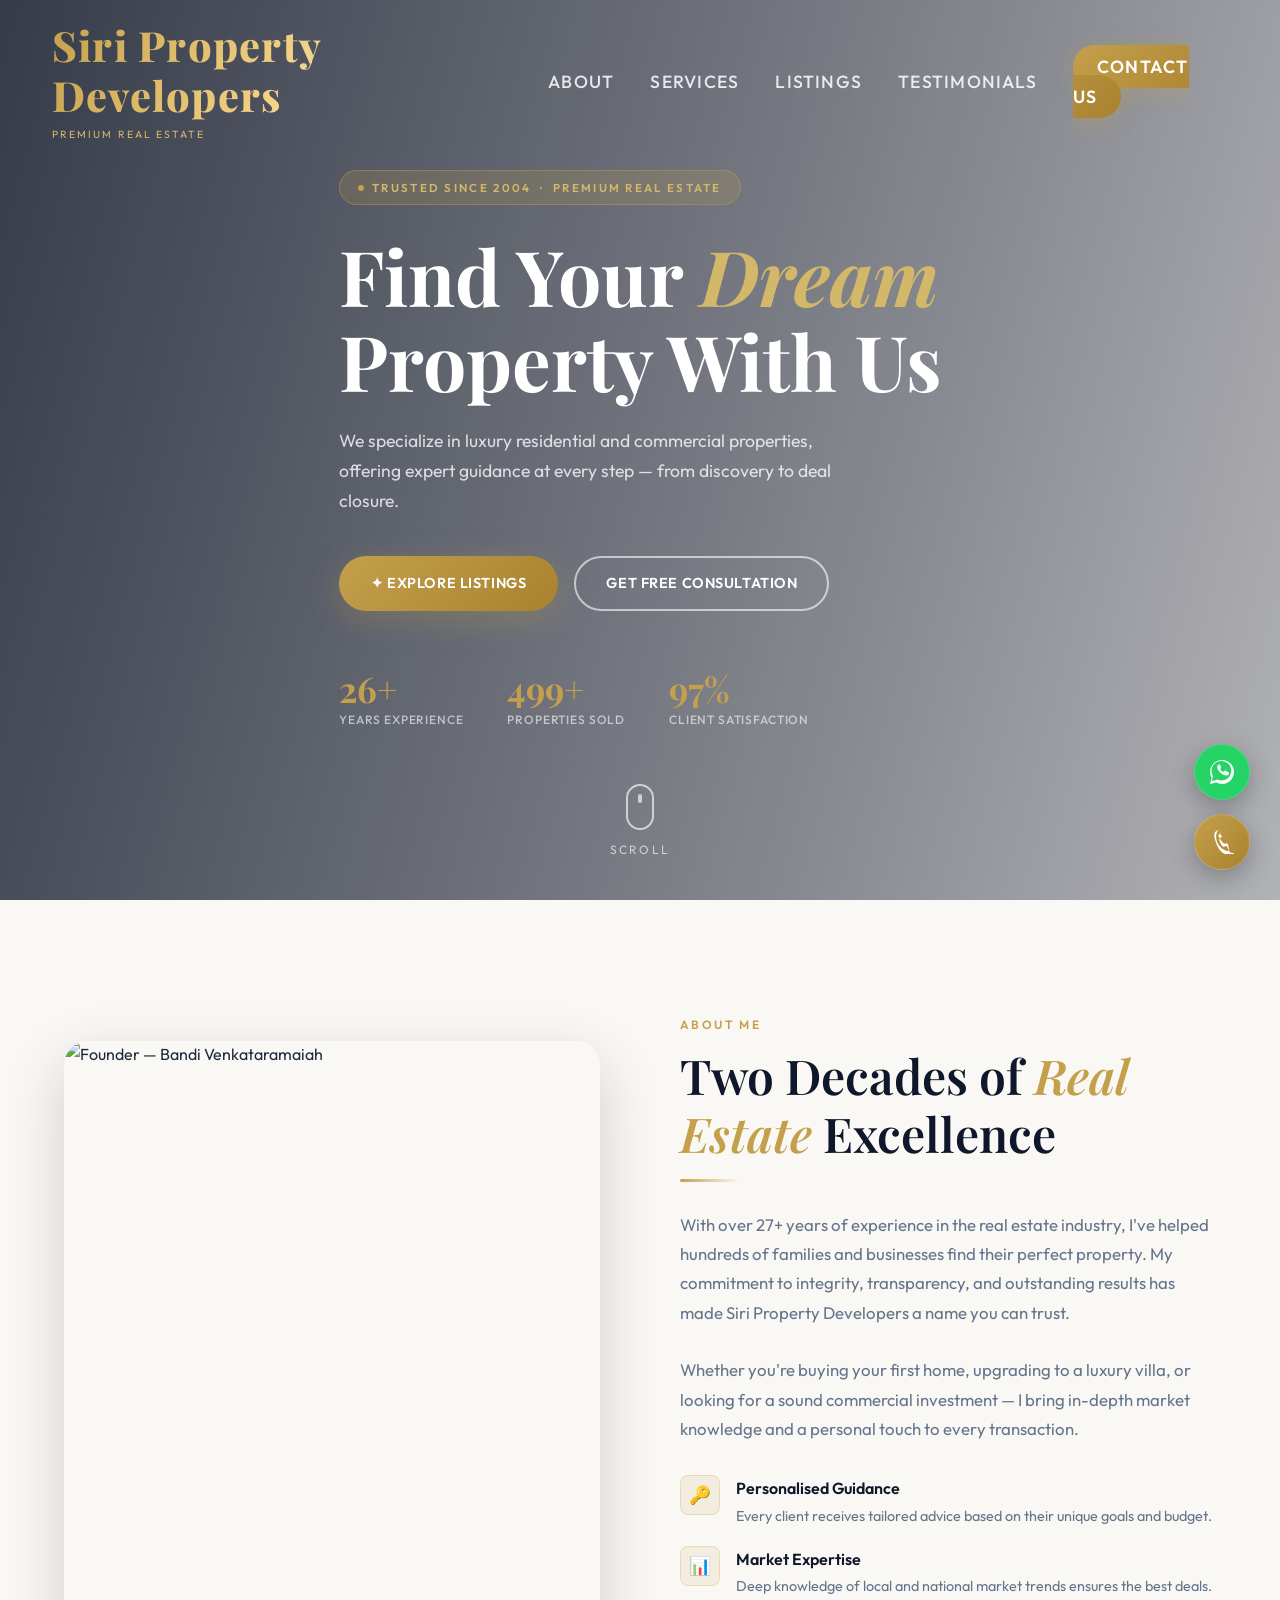
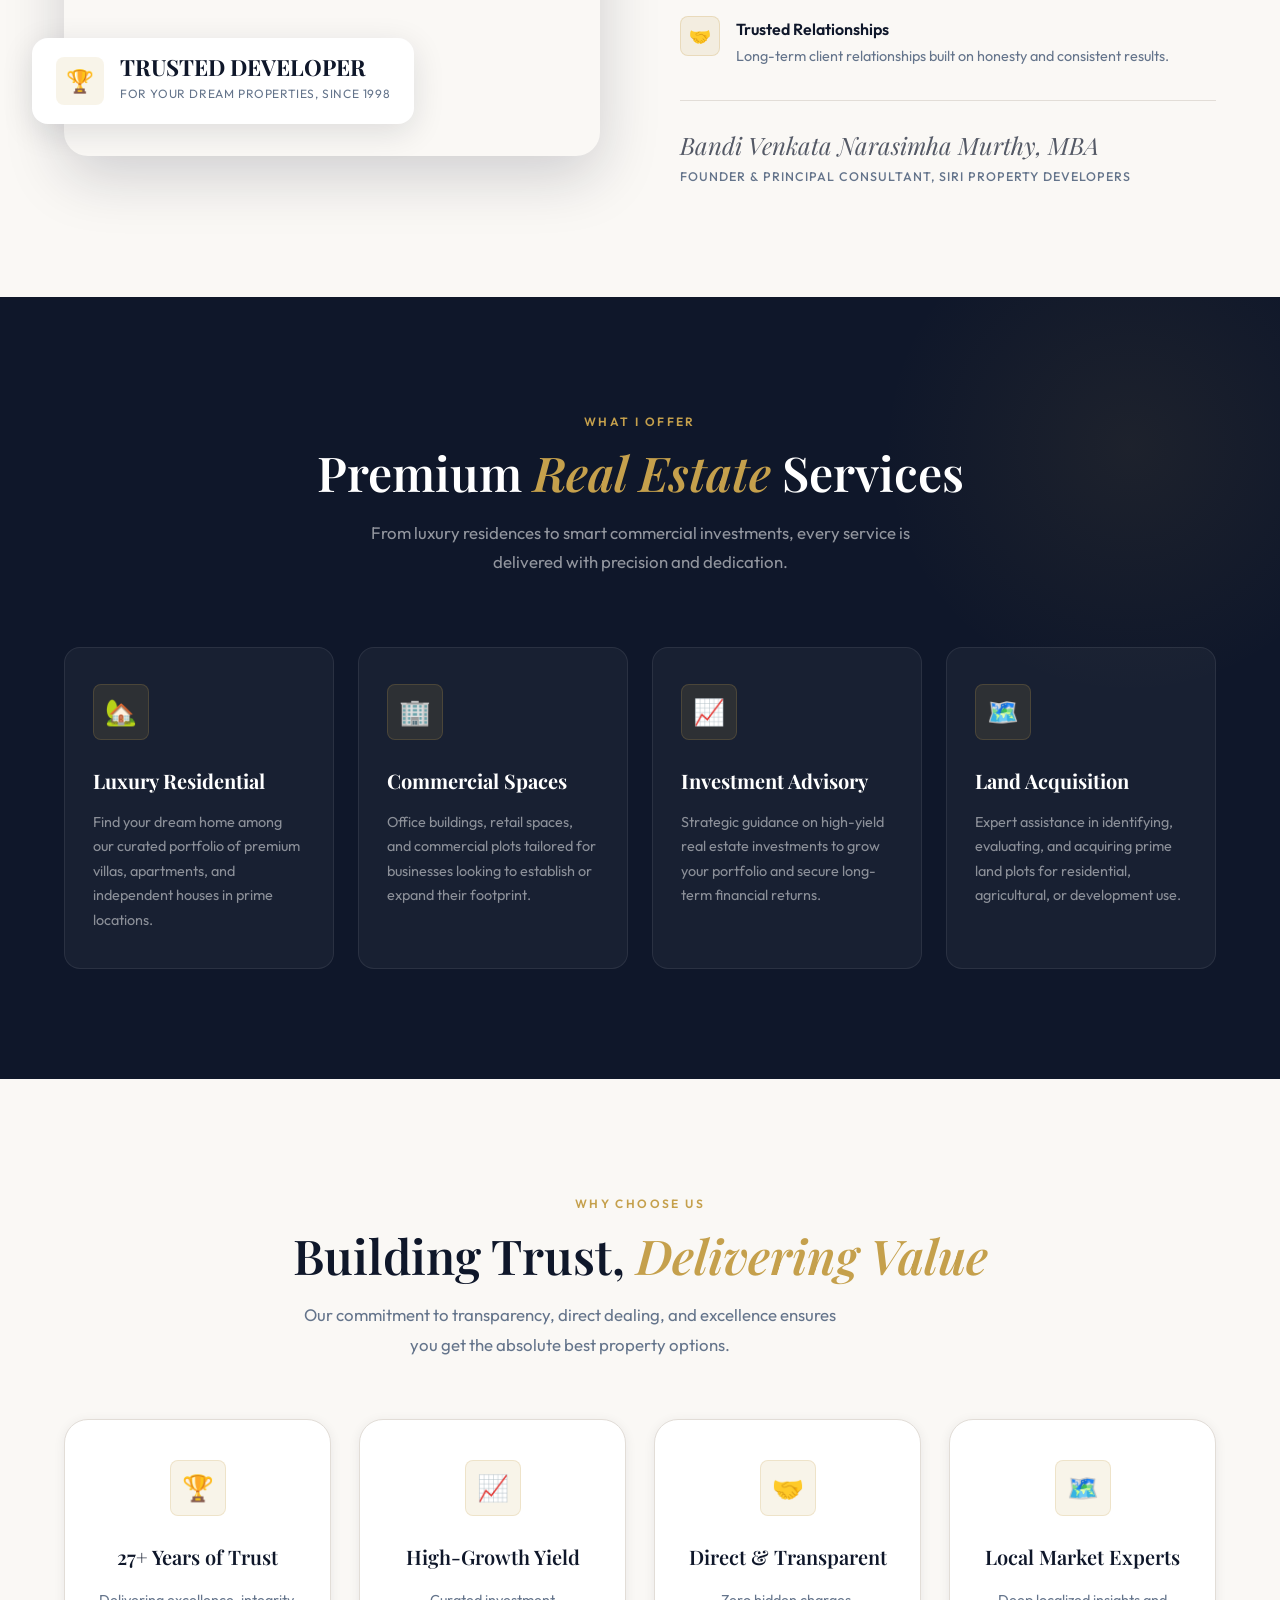
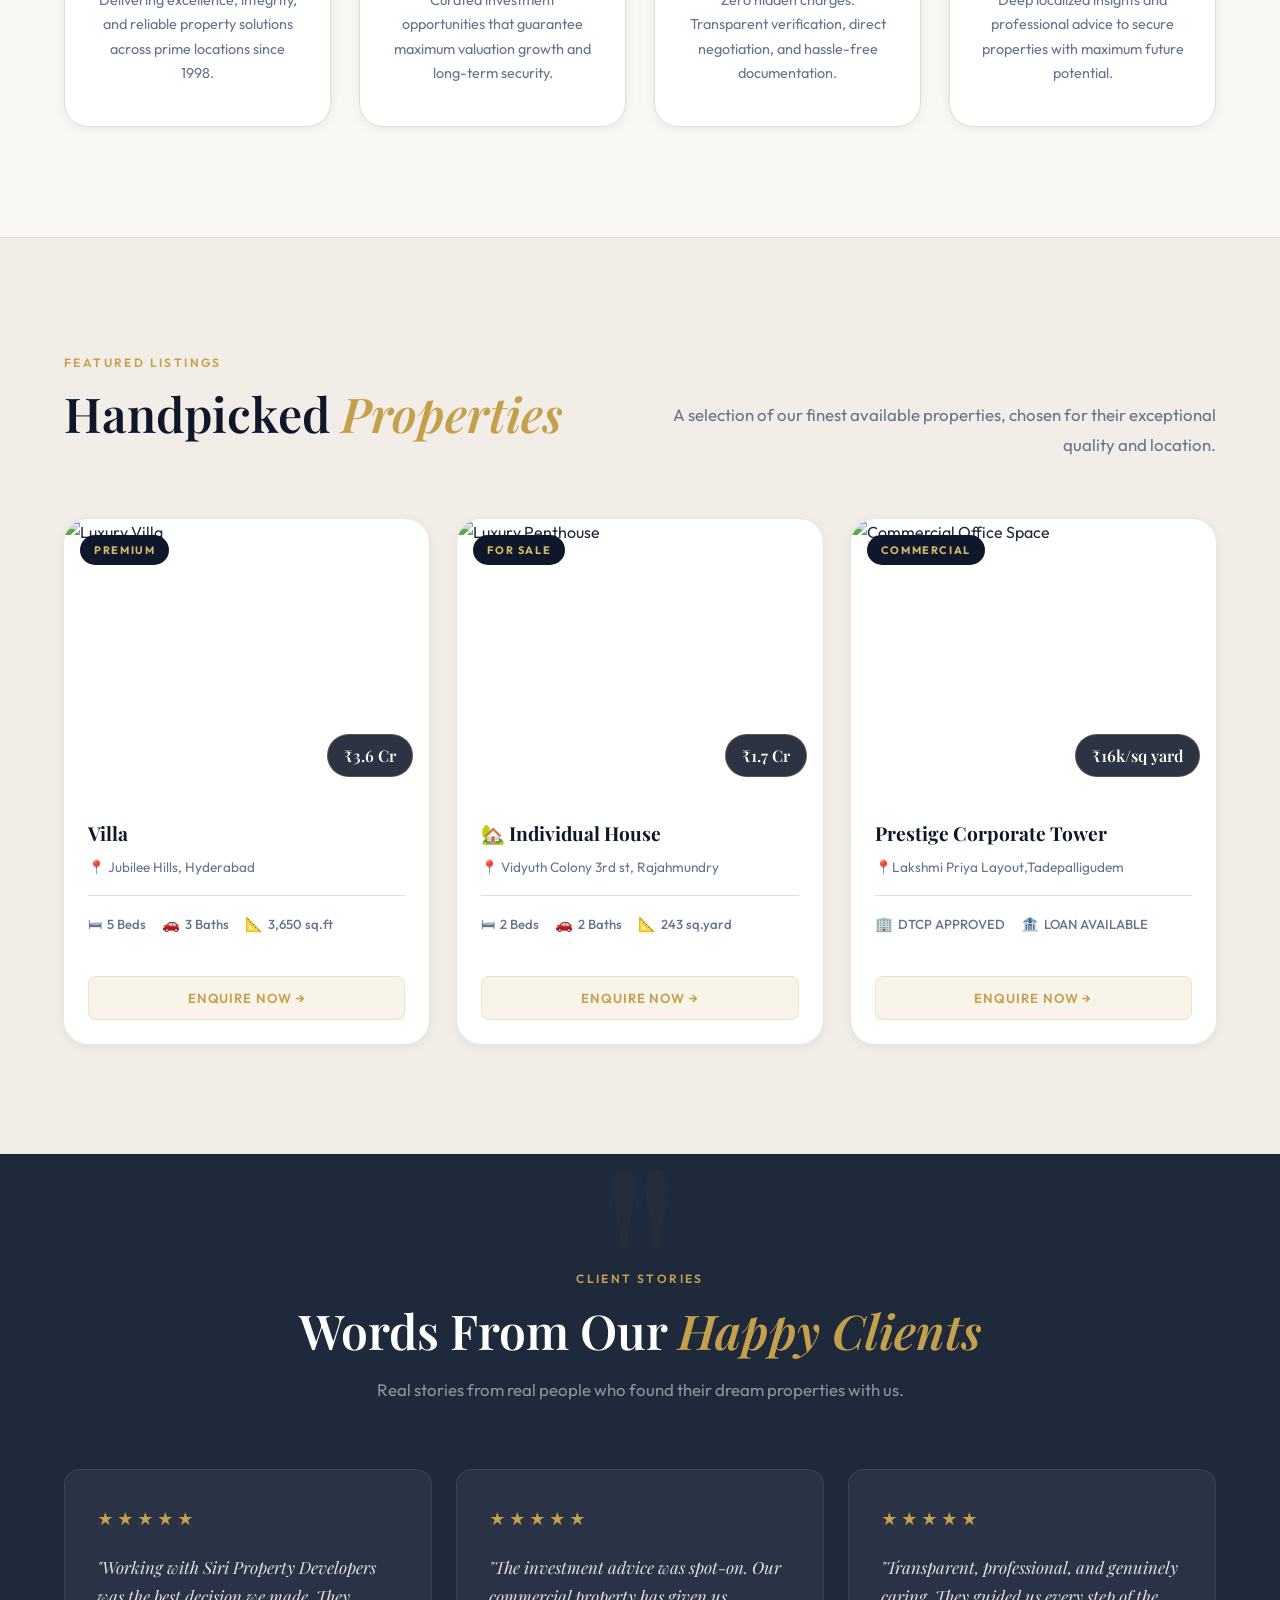
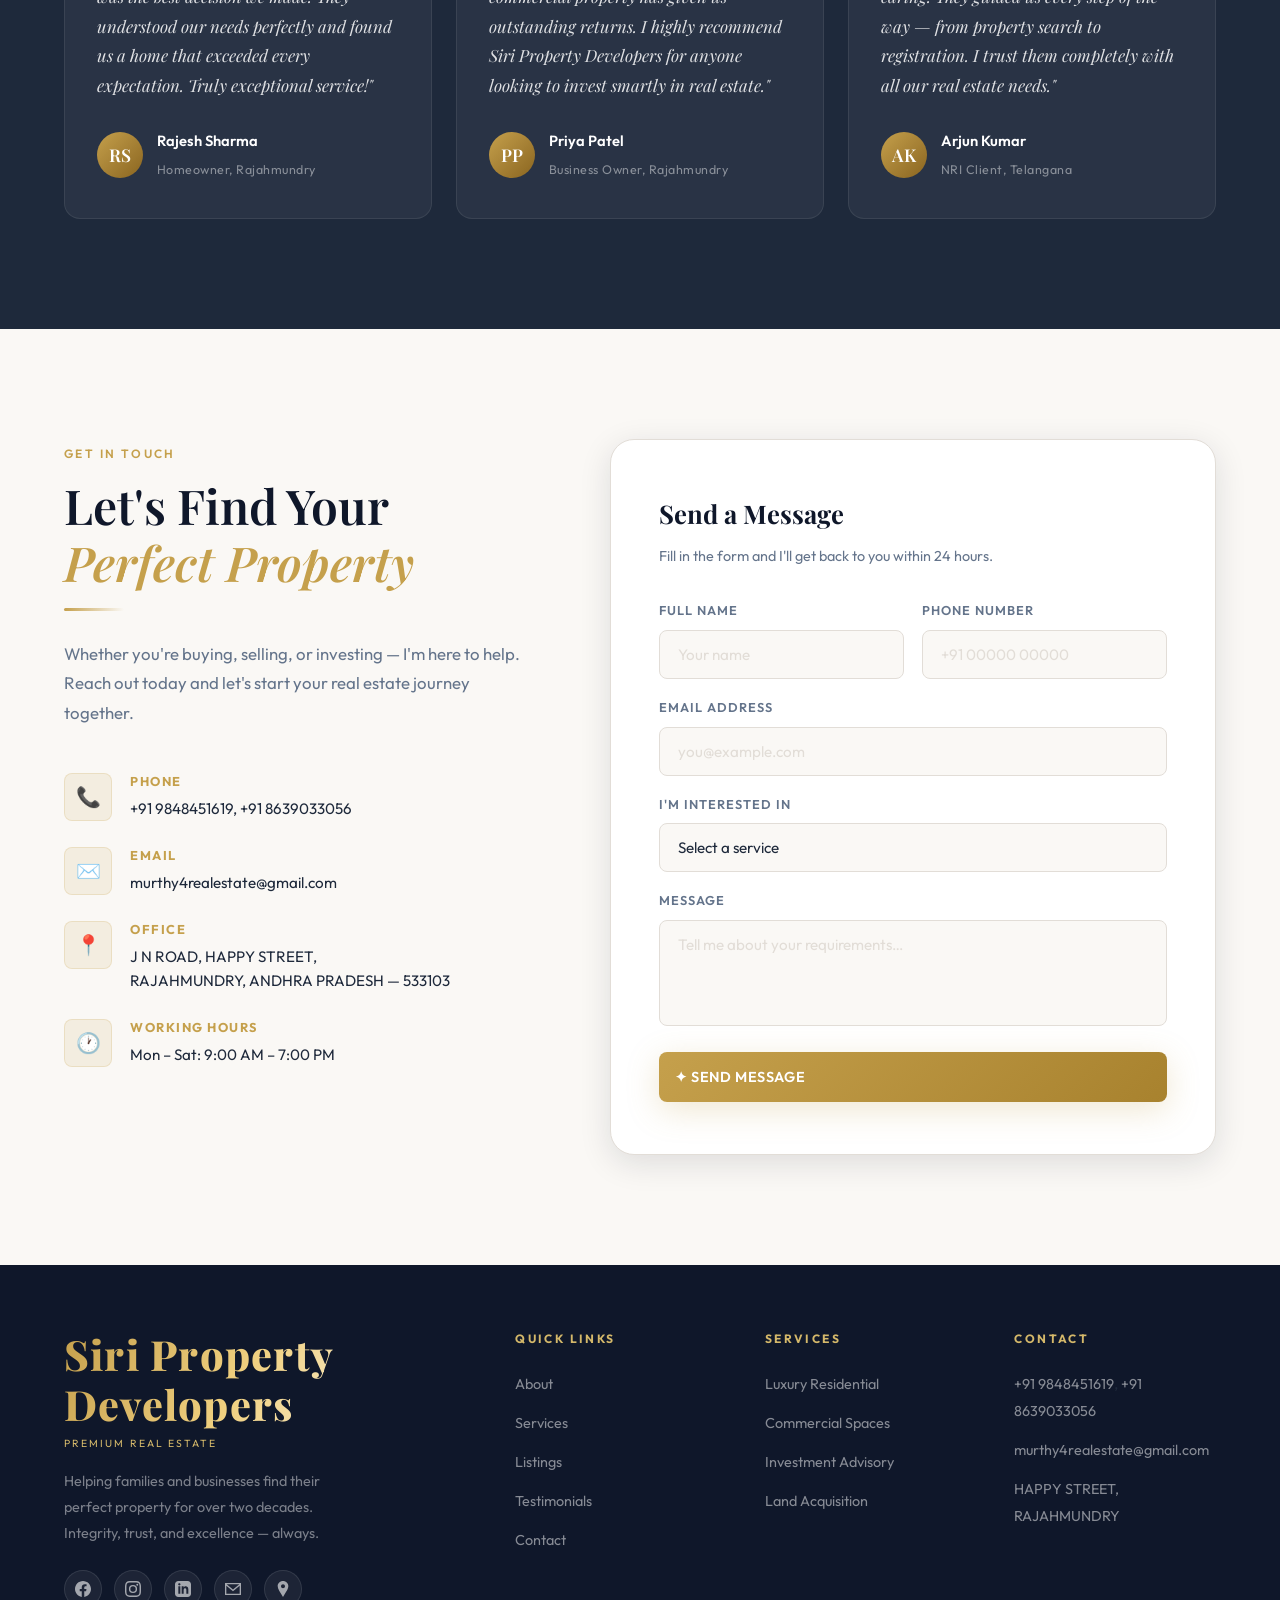
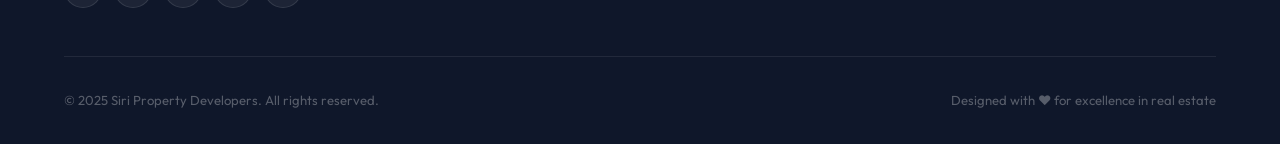
==== index.html @ d889382a "Add files via upload" ====
<!DOCTYPE html>
<html lang="en">
<head>
  <meta charset="UTF-8" />
  <meta name="viewport" content="width=device-width, initial-scale=1.0" />
  <title>Siri Property Developers — Premium Real Estate</title>
  <meta name="description" content="Siri Property Developers — Discover premium residential, commercial, and investment real estate. Trusted by hundreds of families for over 20 years." />
  <meta name="keywords" content="real estate, luxury homes, villas, commercial property, investment, Siri Property Developers, Rajahmundry" />
  <meta property="og:title" content="Siri Property Developers — Premium Real Estate" />
  <meta property="og:description" content="Trusted real estate expertise for luxury residential and commercial properties in Rajahmundry, Andhra Pradesh." />
  <meta property="og:image" content="images/hero-bg.png" />
  <meta property="og:type" content="website" />
  <link rel="icon" type="image/png" href="images/hero-bg.png" />
  <link rel="stylesheet" href="styles.css?v=2.0" />
</head>
<body>
 
  <!-- ===================== NAVIGATION ===================== -->
  <nav id="navbar">
    <div class="container nav-inner">
      <a href="#hero" class="nav-logo" id="nav-logo">
        <span class="nav-logo-name">Siri Property Developers</span>
        <span class="nav-logo-tagline">Premium Real Estate</span>
      </a>
 
      <ul class="nav-links" id="nav-links">
        <li><a href="#about">About</a></li>
        <li><a href="#services">Services</a></li>
        <li><a href="#listings">Listings</a></li>
        <li><a href="#testimonials">Testimonials</a></li>
        <li><a href="#contact" class="nav-cta">Contact Us</a></li>
      </ul>
 
      <div class="hamburger" id="hamburger" aria-label="Open Menu" role="button" tabindex="0">
        <span></span>
        <span></span>
        <span></span>
      </div>
    </div>
  </nav>
 
  <!-- Mobile Nav -->
  <div class="nav-mobile" id="nav-mobile">
    <div class="nav-mobile-close" id="nav-mobile-close" role="button" aria-label="Close Menu">&#215;</div>
    <a href="#about" class="mobile-link">About</a>
    <a href="#services" class="mobile-link">Services</a>
    <a href="#listings" class="mobile-link">Listings</a>
    <a href="#testimonials" class="mobile-link">Testimonials</a>
    <a href="#contact" class="mobile-link">Contact</a>
  </div>
 
  <!-- ===================== HERO ===================== -->
  <section id="hero">
    <div class="hero-bg-wrap">
      <div class="hero-bg"></div>
    </div>
    <div class="hero-overlay"></div>
 
    <div class="container">
      <div class="hero-content">
        <div class="hero-badge fade-up">Trusted Since 2004 &nbsp;·&nbsp; Premium Real Estate</div>
 
        <h1 class="hero-title fade-up">
          Find Your <em id="typewriter-word">Dream</em><br />Property With Us
        </h1>
 
        <p class="hero-subtitle fade-up">
          We specialize in luxury residential and commercial properties, offering expert guidance at every step — from discovery to deal closure.
        </p>
 
        <div class="hero-buttons fade-up">
          <a href="#listings" class="btn-primary" id="explore-listings-btn">
            ✦ Explore Listings
          </a>
          <a href="#contact" class="btn-outline" id="hero-contact-btn">
            Get Free Consultation
          </a>
        </div>
 
        <div class="hero-stats fade-up">
          <div class="hero-stat">
            <span class="hero-stat-num"><span class="stat-counter" data-target="27">0</span><span>+</span></span>
            <span class="hero-stat-label">Years Experience</span>
          </div>
          <div class="hero-stat">
            <span class="hero-stat-num"><span class="stat-counter" data-target="500">0</span><span>+</span></span>
            <span class="hero-stat-label">Properties Sold</span>
          </div>
          <div class="hero-stat">
            <span class="hero-stat-num"><span class="stat-counter" data-target="98">0</span><span>%</span></span>
            <span class="hero-stat-label">Client Satisfaction</span>
          </div>
        </div>
      </div>
    </div>
 
    <a href="#about" class="hero-scroll" aria-label="Scroll down">
      <div class="mouse-icon">
        <div class="mouse-wheel"></div>
      </div>
      <span>Scroll</span>
    </a>
  </section>
 
  <!-- ===================== ABOUT ===================== -->
  <section id="about">
    <div class="container">
      <div class="about-grid">
 
        <div class="about-image-wrap fade-in">
          <div class="about-image-outer">
             <img src="images/bandi-founder.png" alt="Founder — Bandi Venkataramaiah" loading="lazy" decoding="async" />
          </div>
          <div class="about-image-decor"></div>
          <div class="about-badge-float">
            <div class="about-badge-icon">🏆</div>
            <div class="about-badge-text">
              <strong>TRUSTED DEVELOPER</strong>
              <small>FOR YOUR DREAM PROPERTIES, SINCE 1998</small>
            </div>
          </div>
        </div>
 
        <div class="about-content fade-up">
          <span class="section-label">About Me</span>
          <h2 class="section-title">Two Decades of <span>Real Estate</span> Excellence</h2>
          <div class="gold-divider"></div>
          <p class="section-desc">
            With over 27+ years of experience in the real estate industry, I've helped hundreds of families and businesses find their perfect property. My commitment to integrity, transparency, and outstanding results has made Siri Property Developers a name you can trust.
          </p>
          <p class="section-desc" style="margin-top: 14px;">
            Whether you're buying your first home, upgrading to a luxury villa, or looking for a sound commercial investment — I bring in-depth market knowledge and a personal touch to every transaction.
          </p>
 
          <div class="about-principles">
            <div class="principle-item">
              <div class="principle-icon">🔑</div>
              <div class="principle-text">
                <strong>Personalised Guidance</strong>
                <p>Every client receives tailored advice based on their unique goals and budget.</p>
              </div>
            </div>
            <div class="principle-item">
              <div class="principle-icon">📊</div>
              <div class="principle-text">
                <strong>Market Expertise</strong>
                <p>Deep knowledge of local and national market trends ensures the best deals.</p>
              </div>
            </div>
            <div class="principle-item">
              <div class="principle-icon">🤝</div>
              <div class="principle-text">
                <strong>Trusted Relationships</strong>
                <p>Long-term client relationships built on honesty and consistent results.</p>
              </div>
            </div>
          </div>
 
          <div class="about-signature">
            <div>
              <div class="signature-text">Bandi Venkata Narasimha Murthy,  MBA</div>
              <div class="signature-title">Founder & Principal Consultant, Siri Property Developers</div>
            </div>
          </div>
        </div>
 
      </div>
    </div>
  </section>
 
  <!-- ===================== SERVICES ===================== -->
  <section id="services">
    <div class="container">
      <div class="services-header fade-up">
        <span class="section-label">What I Offer</span>
        <h2 class="section-title" style="color:#fff;">Premium <span>Real Estate</span> Services</h2>
        <p class="section-desc">From luxury residences to smart commercial investments, every service is delivered with precision and dedication.</p>
      </div>
 
      <div class="services-grid">
        <div class="service-card fade-up" id="service-residential">
          <div class="service-icon">🏡</div>
          <h3>Luxury Residential</h3>
          <p>Find your dream home among our curated portfolio of premium villas, apartments, and independent houses in prime locations.</p>
        </div>
 
        <div class="service-card fade-up" id="service-commercial">
          <div class="service-icon">🏢</div>
          <h3>Commercial Spaces</h3>
          <p>Office buildings, retail spaces, and commercial plots tailored for businesses looking to establish or expand their footprint.</p>
        </div>
 
        <div class="service-card fade-up" id="service-investment">
          <div class="service-icon">📈</div>
          <h3>Investment Advisory</h3>
          <p>Strategic guidance on high-yield real estate investments to grow your portfolio and secure long-term financial returns.</p>
        </div>
 
        <div class="service-card fade-up" id="service-land">
          <div class="service-icon">🗺️</div>
          <h3>Land Acquisition</h3>
          <p>Expert assistance in identifying, evaluating, and acquiring prime land plots for residential, agricultural, or development use.</p>
        </div>
      </div>
    </div>
  </section>

  <!-- ===================== WHY CHOOSE US ===================== -->
  <section id="why-choose-us">
    <div class="container">
      <div class="wcu-header fade-up">
        <span class="section-label">Why Choose Us</span>
        <h2 class="section-title">Building Trust, <span>Delivering Value</span></h2>
        <p class="section-desc">Our commitment to transparency, direct dealing, and excellence ensures you get the absolute best property options.</p>
      </div>
      <div class="wcu-grid">
        <div class="wcu-card fade-up">
          <div class="wcu-icon">🏆</div>
          <h3>27+ Years of Trust</h3>
          <p>Delivering excellence, integrity, and reliable property solutions across prime locations since 1998.</p>
        </div>
        <div class="wcu-card fade-up">
          <div class="wcu-icon">📈</div>
          <h3>High-Growth Yield</h3>
          <p>Curated investment opportunities that guarantee maximum valuation growth and long-term security.</p>
        </div>
        <div class="wcu-card fade-up">
          <div class="wcu-icon">🤝</div>
          <h3>Direct & Transparent</h3>
          <p>Zero hidden charges. Transparent verification, direct negotiation, and hassle-free documentation.</p>
        </div>
        <div class="wcu-card fade-up">
          <div class="wcu-icon">🗺️</div>
          <h3>Local Market Experts</h3>
          <p>Deep localized insights and professional advice to secure properties with maximum future potential.</p>
        </div>
      </div>
    </div>
  </section>

  <!-- ===================== LISTINGS ===================== -->
  <section id="listings">
    <div class="container">
      <div class="listings-header">
        <div class="fade-up">
          <span class="section-label">Featured Listings</span>
          <h2 class="section-title">Handpicked <span>Properties</span></h2>
        </div>
        <p class="section-desc fade-up" style="text-align:right;">A selection of our finest available properties, chosen for their exceptional quality and location.</p>
      </div>

      <div class="listings-grid">
 
        <div class="property-card fade-up" id="listing-villa">
          <div class="property-img-wrap">
            <img src="images/property-villa.png" alt="Luxury Villa" loading="lazy" decoding="async" />
            <span class="property-tag">Premium</span>
            <span class="property-price">₹3.6 Cr</span>
          </div>
          <div class="property-details">
            <h3>Villa</h3>
            <p class="property-location">📍 Jubilee Hills, Hyderabad</p>
            <div class="property-meta">
              <span><i>🛏</i> 5 Beds</span>
              <span><i>🚗</i> 3 Baths</span>
              <span><i>📐</i> 3,650 sq.ft</span>
            </div>
          </div>
          <a href="#contact" class="property-action" id="villa-enquire-btn">Enquire Now →</a>
        </div>
 
        <div class="property-card fade-up" id="listing-penthouse">
          <div class="property-img-wrap">
            <img src="images/property-penthouse.png" alt="Luxury Penthouse" />
            <span class="property-tag">FOR SALE</span>
            <span class="property-price">₹1.7 Cr</span>
          </div>
          <div class="property-details">
            <h3> 🏡 Individual House </h3>
            <p class="property-location">📍 Vidyuth Colony 3rd st, Rajahmundry</p>
            <div class="property-meta">
              <span><i>🛏</i> 2 Beds</span>
              <span><i>🚗</i> 2 Baths</span>
              <span><i>📐</i> 243 sq.yard</span>
            </div>
          </div>
          <a href="#contact" class="property-action" id="penthouse-enquire-btn">Enquire Now →</a>
        </div>
 
        <div class="property-card fade-up" id="listing-commercial">
          <div class="property-img-wrap">
            <img src="images/property-commercial.png" alt="Commercial Office Space" />
            <span class="property-tag">Commercial</span>
            <span class="property-price">₹16k/sq yard</span>
          </div>
          <div class="property-details">
            <h3>Prestige Corporate Tower</h3>
            <p class="property-location">📍Lakshmi Priya Layout,Tadepalligudem </p>
            <div class="property-meta">
              <span><i>🏢</i>  DTCP APPROVED</span>
              <span><i>🏦</i> LOAN AVAILABLE</span>
            </div>
          </div>
          <a href="#contact" class="property-action" id="commercial-enquire-btn">Enquire Now →</a>
        </div>
 
      </div>
    </div>
  </section>
 
  <!-- ===================== TESTIMONIALS ===================== -->
  <section id="testimonials">
    <div class="container">
      <div class="testimonials-header fade-up">
        <span class="section-label">Client Stories</span>
        <h2 class="section-title" style="color:#fff;">Words From Our <span>Happy Clients</span></h2>
        <p class="section-desc">Real stories from real people who found their dream properties with us.</p>
      </div>
 
      <div class="testimonials-grid">
 
        <div class="testimonial-card fade-up" id="testimonial-1">
          <div class="testimonial-stars">
            <span>★</span><span>★</span><span>★</span><span>★</span><span>★</span>
          </div>
          <blockquote>
            "Working with Siri Property Developers was the best decision we made. They understood our needs perfectly and found us a home that exceeded every expectation. Truly exceptional service!"
          </blockquote>
          <div class="testimonial-author">
            <div class="author-avatar">RS</div>
            <div class="author-info">
              <strong>Rajesh Sharma</strong>
              <small>Homeowner, Rajahmundry</small>
            </div>
          </div>
        </div>
 
        <div class="testimonial-card fade-up" id="testimonial-2">
          <div class="testimonial-stars">
            <span>★</span><span>★</span><span>★</span><span>★</span><span>★</span>
          </div>
          <blockquote>
            "The investment advice was spot-on. Our commercial property has given us outstanding returns. I highly recommend Siri Property Developers for anyone looking to invest smartly in real estate."
          </blockquote>
          <div class="testimonial-author">
            <div class="author-avatar">PP</div>
            <div class="author-info">
              <strong>Priya Patel</strong>
              <small>Business Owner, Rajahmundry</small>
            </div>
          </div>
        </div>
 
        <div class="testimonial-card fade-up" id="testimonial-3">
          <div class="testimonial-stars">
            <span>★</span><span>★</span><span>★</span><span>★</span><span>★</span>
          </div>
          <blockquote>
            "Transparent, professional, and genuinely caring. They guided us every step of the way — from property search to registration. I trust them completely with all our real estate needs."
          </blockquote>
          <div class="testimonial-author">
            <div class="author-avatar">AK</div>
            <div class="author-info">
              <strong>Arjun Kumar</strong>
              <small>NRI Client, Telangana</small>
            </div>
          </div>
        </div>
 
      </div>
    </div>
  </section>
 
  <!-- ===================== CONTACT ===================== -->
  <section id="contact">
    <div class="container">
      <div class="contact-grid">
 
        <div class="contact-left fade-up">
          <span class="section-label">Get in Touch</span>
          <h2 class="section-title">Let's Find Your <span>Perfect Property</span></h2>
          <div class="gold-divider"></div>
          <p class="section-desc">
            Whether you're buying, selling, or investing — I'm here to help. Reach out today and let's start your real estate journey together.
          </p>
 
          <div class="contact-info-list">
            <div class="contact-info-item">
              <a href="tel:+919848451619" class="contact-info-icon" style="text-decoration: none;" title="Call now">📞</a>
              <div class="contact-info-text">
                <strong>Phone</strong>
                <p>
                  <a href="tel:+919848451619" style="color: inherit; text-decoration: none; transition: color 0.2s;" onmouseover="this.style.color='var(--color-gold-light)'" onmouseout="this.style.color='inherit'">+91 9848451619</a>, 
                  <a href="tel:+918639033056" style="color: inherit; text-decoration: none; transition: color 0.2s;" onmouseover="this.style.color='var(--color-gold-light)'" onmouseout="this.style.color='inherit'">+91 8639033056</a>
                </p>
              </div>
            </div>
            <div class="contact-info-item">
              <a href="https://mail.google.com/mail/?view=cm&fs=1&to=murthy4realestate@gmail.com&su=Property%20Enquiry%20%E2%80%94%20Siri%20Property%20Developers" target="_blank" rel="noopener noreferrer" class="contact-info-icon" style="text-decoration: none;" title="Send email">✉️</a>
              <div class="contact-info-text">
                <strong>Email</strong>
                <p><a href="https://mail.google.com/mail/?view=cm&fs=1&to=murthy4realestate@gmail.com&su=Property%20Enquiry%20%E2%80%94%20Siri%20Property%20Developers" target="_blank" rel="noopener noreferrer" style="color: inherit; text-decoration: none; transition: color 0.2s;" onmouseover="this.style.color='var(--color-gold-light)'" onmouseout="this.style.color='inherit'">murthy4realestate@gmail.com</a></p>
              </div>
            </div>
            <div class="contact-info-item">
              <a href="https://maps.app.goo.gl/JxQoXkb7SLkhgMaT6" target="_blank" rel="noopener noreferrer" class="contact-info-icon" style="text-decoration: none;" title="Open in Google Maps">📍</a>
              <div class="contact-info-text">
                <strong>Office</strong>
                <p>
                  <a href="https://maps.app.goo.gl/JxQoXkb7SLkhgMaT6" target="_blank" rel="noopener noreferrer" style="color: inherit; text-decoration: none; transition: color 0.2s;" onmouseover="this.style.color='var(--color-gold-light)'" onmouseout="this.style.color='inherit'">
                    J N ROAD, HAPPY STREET,<br />RAJAHMUNDRY, ANDHRA PRADESH — 533103
                  </a>
                </p>
              </div>
            </div>
            <div class="contact-info-item">
              <div class="contact-info-icon">🕐</div>
              <div class="contact-info-text">
                <strong>Working Hours</strong>
                <p>Mon – Sat: 9:00 AM – 7:00 PM</p>
              </div>
            </div>
          </div>
        </div>
 
        <div class="contact-form fade-up" id="contact-form-section">
          <h3>Send a Message</h3>
          <p>Fill in the form and I'll get back to you within 24 hours.</p>
 
          <form id="contact-form" onsubmit="handleFormSubmit(event)">
            <div class="form-row">
              <div class="form-group">
                <label for="contact-name">Full Name</label>
                <input type="text" id="contact-name" name="name" placeholder="Your name" required />
              </div>
              <div class="form-group">
                <label for="contact-phone">Phone Number</label>
                <input type="tel" id="contact-phone" name="phone" placeholder="+91 00000 00000" />
              </div>
            </div>
 
            <div class="form-group">
              <label for="contact-email">Email Address</label>
              <input type="email" id="contact-email" name="email" placeholder="you@example.com" required />
            </div>
 
            <div class="form-group">
              <label for="contact-interest">I'm Interested In</label>
              <select id="contact-interest" name="interest">
                <option value="" disabled selected>Select a service</option>
                <option value="residential">Luxury Residential Property</option>
                <option value="commercial">Commercial Space</option>
                <option value="investment">Investment Advisory</option>
                <option value="land">Land Acquisition</option>
                <option value="other">Other</option>
              </select>
            </div>
 
            <div class="form-group">
              <label for="contact-message">Message</label>
              <textarea id="contact-message" name="message" rows="4" placeholder="Tell me about your requirements…"></textarea>
            </div>
 
            <button type="submit" class="btn-primary form-submit" id="contact-submit-btn">
              ✦ Send Message
            </button>
          </form>
        </div>
 
      </div>
    </div>
  </section>
 
  <!-- ===================== FOOTER ===================== -->
  <footer id="footer">
    <div class="container">
      <div class="footer-top">
 
        <div class="footer-brand">
          <div class="nav-logo">
            <span class="nav-logo-name">Siri Property Developers</span>
            <span class="nav-logo-tagline">Premium Real Estate</span>
          </div>
          <p>Helping families and businesses find their perfect property for over two decades. Integrity, trust, and excellence — always.</p>
          <div class="footer-socials">
            <a href="https://www.facebook.com/share/1Dx26fjQSY/?mibextid=wwXIfr" target="_blank" rel="noopener noreferrer" class="footer-social" aria-label="Facebook" id="footer-facebook">
              <svg xmlns="http://www.w3.org/2000/svg" viewBox="0 0 24 24"><path d="M24 12.073c0-6.627-5.373-12-12-12s-12 5.373-12 12c0 5.99 4.388 10.954 10.125 11.854v-8.385H7.078v-3.47h3.047V9.43c0-3.007 1.792-4.669 4.533-4.669 1.312 0 2.686.235 2.686.235v2.953H15.83c-1.491 0-1.956.925-1.956 1.874v2.25h3.328l-.532 3.47h-2.796v8.385C19.612 23.027 24 18.062 24 12.073z"/></svg>
            </a>
            <a href="https://www.instagram.com/bandivenkatanarasimhamurthy?igsh=em51NjRydWM2ODkw&utm_source=qr" target="_blank" rel="noopener noreferrer" class="footer-social" aria-label="Instagram" id="footer-instagram">
              <svg xmlns="http://www.w3.org/2000/svg" viewBox="0 0 24 24"><path d="M12 2.163c3.204 0 3.584.012 4.85.07 3.252.148 4.771 1.691 4.919 4.919.058 1.265.069 1.645.069 4.849 0 3.205-.012 3.584-.069 4.849-.149 3.225-1.664 4.771-4.919 4.919-1.266.058-1.644.07-4.85.07-3.204 0-3.584-.012-4.849-.07-3.26-.149-4.771-1.699-4.919-4.92-.058-1.265-.07-1.644-.07-4.849 0-3.204.013-3.583.07-4.849.149-3.227 1.664-4.771 4.919-4.919 1.266-.057 1.645-.069 4.849-.069zM12 0C8.741 0 8.333.014 7.053.072 2.695.272.273 2.69.073 7.051C.014 8.333 0 8.741 0 12c0 3.259.014 3.668.072 4.948.2 4.358 2.618 6.78 6.98 6.98 1.281.058 1.689.072 4.948.072 3.259 0 3.668-.014 4.948-.072 4.354-.2 6.782-2.618 6.979-6.98.059-1.28.073-1.689.073-4.948 0-3.259-.014-3.667-.072-4.947-.196-4.354-2.617-6.78-6.979-6.98C15.668.014 15.259 0 12 0zm0 5.838a6.162 6.162 0 1 0 0 12.324 6.162 6.162 0 0 0 0-12.324zM12 16a4 4 0 1 1 0-8 4 4 0 0 1 0 8zm6.406-11.845a1.44 1.44 0 1 0 0 2.881 1.44 1.44 0 0 0 0-2.881z"/></svg>
            </a>
            <a href="https://www.linkedin.com/in/narasimha-murthy-bandi-0204744a" target="_blank" rel="noopener noreferrer" class="footer-social" aria-label="LinkedIn" id="footer-linkedin">
              <svg xmlns="http://www.w3.org/2000/svg" viewBox="0 0 24 24"><path d="M19 0h-14c-2.761 0-5 2.239-5 5v14c0 2.761 2.239 5 5 5h14c2.762 0 5-2.239 5-5v-14c0-2.761-2.238-5-5-5zm-11 19h-3v-11h3v11zm-1.5-12.268c-.966 0-1.75-.779-1.75-1.75s.784-1.75 1.75-1.75 1.75.779 1.75 1.75-.784 1.75-1.75 1.75zm13.5 12.268h-3v-5.604c0-3.368-4-3.113-4 0v5.604h-3v-11h3v1.765c1.396-2.586 7-2.777 7 2.476v6.759z"/></svg>
            </a>
            <a href="https://mail.google.com/mail/?view=cm&fs=1&to=murthy4realestate@gmail.com&su=Property%20Enquiry%20%E2%80%94%20Siri%20Property%20Developers" target="_blank" rel="noopener noreferrer" class="footer-social" aria-label="Email" id="footer-email">
              <svg xmlns="http://www.w3.org/2000/svg" viewBox="0 0 24 24"><path d="M0 3v18h24v-18h-24zm21.518 2l-9.518 7.713-9.518-7.713h19.036zm-19.518 14v-11.817l10 8.104 10-8.104v11.817h-20z"/></svg>
            </a>
            <a href="https://maps.app.goo.gl/JxQoXkb7SLkhgMaT6" target="_blank" rel="noopener noreferrer" class="footer-social" aria-label="Location" id="footer-location">
              <svg xmlns="http://www.w3.org/2000/svg" viewBox="0 0 24 24"><path d="M12 0c-4.198 0-8 3.403-8 7.602 0 4.198 3.469 9.21 8 16.398 4.531-7.188 8-12.2 8-16.398 0-4.199-3.801-7.602-8-7.602zm0 11c-1.657 0-3-1.343-3-3s1.343-3 3-3 3 1.343 3 3-1.343 3-3 3z"/></svg>
            </a>
          </div>
        </div>
 
        <div class="footer-col">
          <h4>Quick Links</h4>
          <ul>
            <li><a href="#about">About</a></li>
            <li><a href="#services">Services</a></li>
            <li><a href="#listings">Listings</a></li>
            <li><a href="#testimonials">Testimonials</a></li>
            <li><a href="#contact">Contact</a></li>
          </ul>
        </div>
 
        <div class="footer-col">
          <h4>Services</h4>
          <ul>
            <li><a href="#services">Luxury Residential</a></li>
            <li><a href="#services">Commercial Spaces</a></li>
            <li><a href="#services">Investment Advisory</a></li>
            <li><a href="#services">Land Acquisition</a></li>
          </ul>
        </div>
 
        <div class="footer-col">
          <h4>Contact</h4>
          <ul>
            <li>
              <a href="tel:+919848451619">+91 9848451619</a>, 
              <a href="tel:+918639033056">+91 8639033056</a>
            </li>
            <li><a href="https://mail.google.com/mail/?view=cm&fs=1&to=murthy4realestate@gmail.com&su=Property%20Enquiry%20%E2%80%94%20Siri%20Property%20Developers" target="_blank" rel="noopener noreferrer">murthy4realestate@gmail.com</a></li>
            <li><a href="https://maps.app.goo.gl/JxQoXkb7SLkhgMaT6" target="_blank" rel="noopener noreferrer">HAPPY STREET, RAJAHMUNDRY</a></li>
          </ul>
        </div>
 
      </div>
 
      <div class="footer-bottom">
        <p>© 2025 Siri Property Developers. All rights reserved.</p>
        <p>Designed with ♥ for excellence in real estate</p>
      </div>
    </div>
  </footer>
 
  <!-- Floating Contact Widget -->
  <div class="floating-contact">
    <a href="https://wa.me/919848451619?text=Hello%21%20I%20am%20interested%20in%20your%20properties." target="_blank" rel="noopener noreferrer" class="floating-btn whatsapp" title="Chat on WhatsApp">
      <svg xmlns="http://www.w3.org/2000/svg" viewBox="0 0 24 24" fill="currentColor"><path d="M.057 24l1.687-6.163c-1.041-1.804-1.588-3.849-1.587-5.946C.06 5.348 5.397.01 12.008.01c3.202.001 6.212 1.246 8.477 3.514 2.266 2.268 3.507 5.28 3.505 8.484-.004 6.657-5.34 11.997-11.953 11.997-2.005-.001-3.973-.502-5.724-1.455L0 24zm6.59-4.846c1.6.95 3.188 1.449 4.825 1.451 5.436 0 9.86-4.37 9.864-9.799.002-2.63-1.023-5.101-2.885-6.965C16.48 1.977 14.021.955 11.398.955c-5.448 0-9.876 4.372-9.88 9.802-.002 1.83.483 3.61 1.402 5.206L1.87 21.053l5.06-1.32c-.008-.005-.008-.005-.283-.579zm10.616-7.75c-.294-.145-1.74-.845-2.01-.941-.269-.096-.465-.144-.66.145-.197.29-.76.945-.93 1.139-.173.193-.347.217-.64.072-1.127-.567-1.953-1.002-2.73-2.316-.205-.347-.079-.53.06-.69l.483-.556c.15-.2.2-.347.3-.53.1-.197.05-.37-.025-.515-.075-.145-.66-1.564-.905-2.143-.244-.576-.489-.497-.66-.505-.17-.008-.367-.01-.564-.01-.197 0-.52.073-.79.37-.27.29-1.03.99-1.03 2.41 0 1.42 1.05 2.8 1.196 2.99.15.19 2.07 3.12 5.02 4.36.702.3 1.25.48 1.67.61.706.22 1.35.19 1.86.12.57-.08 1.74-.7 1.98-1.38.24-.68.24-1.26.17-1.38-.07-.11-.26-.18-.56-.32z"/></svg>
    </a>
    <a href="tel:+919848451619" class="floating-btn phone" title="Call Now">
      <svg xmlns="http://www.w3.org/2000/svg" viewBox="0 0 24 24" fill="currentColor"><path d="M20 22.621l-3.521-6.795c-.008.004-1.974.97-2.064 1.011-2.24 1.086-6.753-7.859-4.524-8.942.089-.04 2.048-1.007 2.056-1.011l-3.522-6.796c-.012-.006-2.036 1.012-2.047 1.017-3.886 1.848-1.72 9.584 1.72 16.29 3.426 6.674 11.235 9.007 15.086 7.172.013-.005 2.012-1.013 2.023-1.017.002 0 .002 0 0 0zm-.679-2.002c-2.316 1.101-8.386-1.006-11.498-7.067-3.109-6.059-1.502-12.213.823-13.318l1.834 3.538-1.071.528c-.803.392-1.127 1.365-.733 2.164.717 1.455 2.651 4.544 4.551 6.559.802.799 1.879.799 2.678.401l1.09-.538 1.826 3.528-.506.205z"/></svg>
    </a>
  </div>

  <!-- ===================== JS ===================== -->
  <script>
    const navbar = document.getElementById('navbar');
    window.addEventListener('scroll', () => {
      if (window.scrollY > 60) navbar.classList.add('scrolled');
      else navbar.classList.remove('scrolled');
    });
 
    window.addEventListener('load', () => {
      document.getElementById('hero').classList.add('loaded');
    });
 
    const hamburger = document.getElementById('hamburger');
    const navMobile = document.getElementById('nav-mobile');
    const navMobileClose = document.getElementById('nav-mobile-close');
    const mobileLinks = document.querySelectorAll('.mobile-link');
 
    function openMenu() {
      navMobile.style.display = 'flex';
      setTimeout(() => navMobile.classList.add('open'), 10);
      document.body.style.overflow = 'hidden';
    }
    function closeMenu() {
      navMobile.classList.remove('open');
      setTimeout(() => { navMobile.style.display = 'none'; }, 350);
      document.body.style.overflow = '';
    }
 
    hamburger.addEventListener('click', openMenu);
    hamburger.addEventListener('keydown', (e) => { if (e.key === 'Enter' || e.key === ' ') openMenu(); });
    navMobileClose.addEventListener('click', closeMenu);
    mobileLinks.forEach(link => link.addEventListener('click', closeMenu));
 
    const animatedEls = document.querySelectorAll('.fade-up, .fade-in');
    const observer = new IntersectionObserver((entries) => {
      entries.forEach((entry) => {
        if (entry.isIntersecting) {
          const siblings = [...entry.target.parentElement.querySelectorAll('.fade-up, .fade-in')];
          const idx = siblings.indexOf(entry.target);
          setTimeout(() => { entry.target.classList.add('visible'); }, idx * 150);
          observer.unobserve(entry.target);
        }
      });
    }, { threshold: 0.12 });
    animatedEls.forEach(el => observer.observe(el));
 
    async function handleFormSubmit(e) {
      e.preventDefault();
      const btn = document.getElementById('contact-submit-btn');
      const form = e.target;

      // Show sending state
      btn.textContent = '⏳ Sending...';
      btn.disabled = true;
      btn.style.opacity = '0.8';

      const formData = {
        access_key: "c1578834-2103-469c-9f79-bd39f9b18310",
        name: form.name.value,
        email: form.email.value,
        phone: form.phone.value,
        interest: form.interest.value,
        message: form.message.value,
        subject: "New Property Enquiry — Siri Property Developers",
        from_name: "Siri Property Developers Website"
      };

      try {
        const response = await fetch("https://api.web3forms.com/submit", {
          method: "POST",
          headers: { "Content-Type": "application/json", "Accept": "application/json" },
          body: JSON.stringify(formData)
        });
        const result = await response.json();

        if (result.success) {
          btn.textContent = '✓ Message Sent!';
          btn.style.background = 'linear-gradient(135deg, #22c55e, #16a34a)';
          btn.style.boxShadow = '0 8px 32px rgba(34, 197, 94, 0.35)';
          btn.style.opacity = '1';
          form.reset();
          setTimeout(() => {
            btn.textContent = '✦ Send Message';
            btn.style.background = '';
            btn.style.boxShadow = '';
            btn.disabled = false;
          }, 4000);
        } else {
          btn.textContent = '✗ Failed. Try Again';
          btn.style.background = 'linear-gradient(135deg, #ef4444, #dc2626)';
          btn.style.opacity = '1';
          setTimeout(() => {
            btn.textContent = '✦ Send Message';
            btn.style.background = '';
            btn.disabled = false;
          }, 3500);
        }
      } catch (err) {
        btn.textContent = '✗ Error. Try Again';
        btn.style.background = 'linear-gradient(135deg, #ef4444, #dc2626)';
        btn.style.opacity = '1';
        setTimeout(() => {
          btn.textContent = '✦ Send Message';
          btn.style.background = '';
          btn.disabled = false;
        }, 3500);
      }
    }
 
    const sections = document.querySelectorAll('section[id]');
    const navAnchors = document.querySelectorAll('#nav-links a:not(.nav-cta)');
    const sectionObserver = new IntersectionObserver((entries) => {
      entries.forEach(entry => {
        if (entry.isIntersecting) {
          const id = entry.target.getAttribute('id');
          navAnchors.forEach(a => {
            a.style.color = a.getAttribute('href') === `#${id}` ? 'var(--color-gold-light)' : 'rgba(255,255,255,0.85)';
          });
        }
      });
    }, { threshold: 0.4 });
    sections.forEach(s => sectionObserver.observe(s));

    // Dynamic Word Rotator (Slide & Fade)
    const words = ["Dream", "Perfect", "Luxury", "Future"];
    let wordIndex = 0;
    const wordEl = document.getElementById('typewriter-word');

    function rotateWord() {
      // 1. Slide up and fade out current word
      wordEl.style.opacity = '0';
      wordEl.style.transform = 'translateY(-12px)';

      setTimeout(() => {
        // 2. Cycle to the next word
        wordIndex = (wordIndex + 1) % words.length;
        wordEl.textContent = words[wordIndex];
        
        // 3. Move it to start position below
        wordEl.style.transform = 'translateY(12px)';
        
        // 4. Force reflow so layout registers the reset position
        wordEl.offsetHeight;

        // 5. Slide up and fade back in
        wordEl.style.opacity = '1';
        wordEl.style.transform = 'translateY(0)';
      }, 450); // Matches the CSS transition duration
    }

    // Run rotator every 3.5 seconds
    setInterval(rotateWord, 3500);

    // Parallax background scroll
    const heroBgWrap = document.querySelector('.hero-bg-wrap');
    window.addEventListener('scroll', () => {
      const scrollPos = window.scrollY;
      if (scrollPos <= window.innerHeight) {
        heroBgWrap.style.transform = `translate3d(0, ${scrollPos * 0.4}px, 0)`;
      }
    });

    // Stats Counter Animation
    const counters = document.querySelectorAll('.stat-counter');
    const counterDuration = 2000; // duration in ms

    function animateCounter(counter) {
      const target = +counter.getAttribute('data-target');
      const startTime = performance.now();

      function updateCounter(currentTime) {
        const elapsedTime = currentTime - startTime;
        const progress = Math.min(elapsedTime / counterDuration, 1);
        
        // Out-cubic easing for a premium deceleration feel
        const easeProgress = 1 - Math.pow(1 - progress, 3);
        counter.textContent = Math.floor(easeProgress * target);

        if (progress < 1) {
          requestAnimationFrame(updateCounter);
        } else {
          counter.textContent = target;
        }
      }
      requestAnimationFrame(updateCounter);
    }

    window.addEventListener('load', () => {
      setTimeout(() => {
        counters.forEach(counter => animateCounter(counter));
      }, 500);
    });
  </script>
 
</body>
</html>
---- styles.css ----
/* ============================================================
   IMPORTS & FONTS
============================================================ */
@import url('https://fonts.googleapis.com/css2?family=Playfair+Display:ital,wght@0,400;0,500;0,600;0,700;1,400;1,600&family=Inter:wght@300;400;500;600&family=Outfit:wght@300;400;500;600;700&display=swap');

/* ============================================================
   CSS VARIABLES / DESIGN TOKENS
============================================================ */
:root {
  --color-bg: #FAF8F5;
  --color-dark: #0F172A;
  --color-dark-2: #1E293B;
  --color-dark-3: #2C3E55;
  --color-gold: #C5A04C;
  --color-gold-light: #D4B86A;
  --color-gold-pale: rgba(197, 160, 76, 0.12);
  --color-text: #1E293B;
  --color-muted: #64748B;
  --color-light: #E2DDD7;
  --color-white: #FFFFFF;
  --color-card-bg: #FFFFFF;
  --color-section-alt: #F2EDE7;

  --font-heading: 'Playfair Display', Georgia, serif;
  --font-body: 'Outfit', 'Inter', sans-serif;

  --shadow-sm: 0 2px 12px rgba(15, 23, 42, 0.07);
  --shadow-md: 0 8px 32px rgba(15, 23, 42, 0.12);
  --shadow-lg: 0 20px 60px rgba(15, 23, 42, 0.18);
  --shadow-gold: 0 8px 32px rgba(197, 160, 76, 0.25);

  --radius-sm: 8px;
  --radius-md: 16px;
  --radius-lg: 24px;
  --radius-xl: 36px;

  --transition: 0.35s cubic-bezier(0.4, 0, 0.2, 1);
  --transition-fast: 0.2s ease;
}

/* ============================================================
   RESET & BASE
============================================================ */
*, *::before, *::after {
  box-sizing: border-box;
  margin: 0;
  padding: 0;
}

html {
  scroll-behavior: smooth;
  font-size: 16px;
}

body {
  font-family: var(--font-body);
  background-color: var(--color-bg);
  color: var(--color-text);
  line-height: 1.7;
  overflow-x: hidden;
}

/* ============================================================
   CUSTOM SCROLLBAR
============================================================ */
::-webkit-scrollbar {
  width: 10px;
}

::-webkit-scrollbar-track {
  background: var(--color-bg);
}

::-webkit-scrollbar-thumb {
  background: rgba(197, 160, 76, 0.3);
  border: 2px solid var(--color-bg);
  border-radius: 10px;
  transition: background 0.3s ease;
}

::-webkit-scrollbar-thumb:hover {
  background: var(--color-gold);
}

img {
  display: block;
  max-width: 100%;
}

a {
  text-decoration: none;
  color: inherit;
}

ul { list-style: none; }

/* ============================================================
   UTILITY CLASSES
============================================================ */
.container {
  max-width: 1200px;
  margin: 0 auto;
  padding: 0 24px;
}

.section-label {
  display: inline-block;
  font-family: var(--font-body);
  font-size: 0.75rem;
  font-weight: 600;
  letter-spacing: 0.2em;
  text-transform: uppercase;
  color: var(--color-gold);
  margin-bottom: 12px;
}

.section-title {
  font-family: var(--font-heading);
  font-size: clamp(2rem, 4vw, 3rem);
  font-weight: 600;
  color: var(--color-dark);
  line-height: 1.2;
  margin-bottom: 16px;
}

.section-title span {
  color: var(--color-gold);
  font-style: italic;
}

.section-desc {
  font-size: 1.05rem;
  color: var(--color-muted);
  max-width: 560px;
  line-height: 1.75;
}

/* Buttons */
.btn-primary {
  display: inline-flex;
  align-items: center;
  gap: 10px;
  background: linear-gradient(135deg, var(--color-gold), #A8822E);
  color: var(--color-white);
  font-family: var(--font-body);
  font-size: 0.9rem;
  font-weight: 600;
  letter-spacing: 0.04em;
  padding: 14px 32px;
  border-radius: 50px;
  border: none;
  cursor: pointer;
  transition: var(--transition);
  box-shadow: var(--shadow-gold);
  text-transform: uppercase;
}

.btn-primary:hover {
  transform: translateY(-3px);
  box-shadow: 0 12px 40px rgba(197, 160, 76, 0.4);
  background: linear-gradient(135deg, var(--color-gold-light), var(--color-gold));
}

.btn-outline {
  display: inline-flex;
  align-items: center;
  gap: 10px;
  background: transparent;
  color: var(--color-white);
  font-family: var(--font-body);
  font-size: 0.9rem;
  font-weight: 600;
  letter-spacing: 0.04em;
  padding: 13px 30px;
  border-radius: 50px;
  border: 2px solid rgba(255,255,255,0.6);
  cursor: pointer;
  transition: var(--transition);
  text-transform: uppercase;
}

.btn-outline:hover {
  background: rgba(255,255,255,0.15);
  border-color: var(--color-white);
  transform: translateY(-2px);
}

/* ============================================================
   SCROLL ANIMATIONS
============================================================ */
.fade-up {
  opacity: 0;
  transform: translateY(30px);
  transition: opacity 0.8s cubic-bezier(0.25, 1, 0.5, 1), transform 0.8s cubic-bezier(0.25, 1, 0.5, 1);
}

.fade-up.visible {
  opacity: 1;
  transform: translateY(0);
}

.fade-in {
  opacity: 0;
  transition: opacity 0.9s cubic-bezier(0.25, 1, 0.5, 1);
}

.fade-in.visible {
  opacity: 1;
}

/* ============================================================
   NAVIGATION
============================================================ */
#navbar {
  position: fixed;
  top: 0;
  left: 0;
  width: 100%;
  z-index: 1000;
  padding: 20px 32px 20px 52px;
  transition: var(--transition);
}

#navbar.scrolled {
  background: rgba(15, 23, 42, 0.85);
  backdrop-filter: blur(20px);
  -webkit-backdrop-filter: blur(20px);
  border-bottom: 1px solid rgba(197, 160, 76, 0.2);
  padding: 10px 32px 10px 52px;
  box-shadow: 0 4px 30px rgba(0,0,0,0.25);
}

#navbar.scrolled .nav-logo-name {
  font-size: 1.6rem;
}

.nav-inner {
  display: flex;
  align-items: center;
  justify-content: space-between;
  padding-left: 0;
  max-width: 100%;
  margin: 0;
}

.nav-logo {
  display: flex;
  flex-direction: column;
  align-items: flex-start;
  gap: 2px;
}

.nav-logo-name {
  font-family: var(--font-heading);
  font-size: 2.6rem;
  font-weight: 800;
  background: linear-gradient(120deg, #C5A04C 0%, #f0d080 45%, #ffffff 100%);
  -webkit-background-clip: text;
  -webkit-text-fill-color: transparent;
  background-clip: text;
  letter-spacing: 0.03em;
  line-height: 1.2;
  text-align: left;
  display: inline-block;
  padding-bottom: 4px;
  transition: font-size 0.35s ease;
}

.nav-logo-tagline {
  font-family: var(--font-body);
  font-size: 0.65rem;
  font-weight: 400;
  color: var(--color-gold-light);
  letter-spacing: 0.2em;
  text-transform: uppercase;
}

.nav-links {
  display: flex;
  align-items: center;
  gap: 36px;
}

.nav-links a {
  font-family: var(--font-body);
  font-size: 1.1rem;
  font-weight: 500;
  color: rgba(255, 255, 255, 0.85);
  letter-spacing: 0.07em;
  text-transform: uppercase;
  position: relative;
  transition: color var(--transition-fast);
}

.nav-links a::after {
  content: '';
  position: absolute;
  bottom: -4px;
  left: 0;
  width: 0;
  height: 1.5px;
  background: var(--color-gold);
  transition: width var(--transition);
}

.nav-links a:hover {
  color: var(--color-gold-light);
}

.nav-links a:hover::after {
  width: 100%;
}

.nav-cta {
  background: linear-gradient(135deg, var(--color-gold), #A8822E);
  color: var(--color-white) !important;
  padding: 10px 24px;
  font-size: 1rem;
  border-radius: 50px;
  font-weight: 600 !important;
  transition: var(--transition) !important;
  box-shadow: 0 4px 20px rgba(197, 160, 76, 0.35);
}

.nav-cta::after { display: none; }

.nav-cta:hover {
  transform: translateY(-2px);
  box-shadow: 0 8px 28px rgba(197, 160, 76, 0.5) !important;
  color: var(--color-white) !important;
}

/* Hamburger */
.hamburger {
  display: none;
  flex-direction: column;
  gap: 5px;
  cursor: pointer;
  padding: 4px;
}

.hamburger span {
  display: block;
  width: 26px;
  height: 2px;
  background: var(--color-white);
  border-radius: 2px;
  transition: var(--transition);
}

/* Mobile Nav */
.nav-mobile {
  display: none;
  flex-direction: column;
  align-items: center;
  gap: 20px;
  background: rgba(15, 23, 42, 0.97);
  backdrop-filter: blur(20px);
  position: fixed;
  top: 0;
  left: 0;
  width: 100%;
  height: 100vh;
  justify-content: center;
  z-index: 999;
  opacity: 0;
  pointer-events: none;
  transition: var(--transition);
}

.nav-mobile.open {
  opacity: 1;
  pointer-events: all;
}

.nav-mobile a {
  font-family: var(--font-heading);
  font-size: 1.6rem;
  color: var(--color-white);
  transition: color var(--transition-fast);
}

.nav-mobile a:hover {
  color: var(--color-gold-light);
}

.nav-mobile-close {
  position: absolute;
  top: 24px;
  right: 28px;
  font-size: 2rem;
  color: var(--color-white);
  cursor: pointer;
  font-weight: 300;
  line-height: 1;
}

/* ============================================================
   HERO SECTION
============================================================ */
#hero {
  position: relative;
  height: 100vh;
  min-height: 700px;
  display: flex;
  align-items: center;
  overflow: hidden;
}

.hero-bg-wrap {
  position: absolute;
  inset: 0;
  overflow: hidden;
  will-change: transform;
}

.hero-bg {
  position: absolute;
  inset: 0;
  background-image: url('images/hero-bg.png');
  background-size: cover;
  background-position: center;
  transform: scale(1.06);
  transition: transform 8s ease;
}

#hero.loaded .hero-bg {
  transform: scale(1);
}

.hero-overlay {
  position: absolute;
  inset: 0;
  background: linear-gradient(
    105deg,
    rgba(10, 17, 35, 0.82) 0%,
    rgba(10, 17, 35, 0.55) 55%,
    rgba(10, 17, 35, 0.3) 100%
  );
}

.hero-content {
  position: relative;
  z-index: 2;
  max-width: 680px;
}

.hero-badge {
  display: inline-flex;
  align-items: center;
  gap: 8px;
  background: rgba(197, 160, 76, 0.18);
  border: 1px solid rgba(197, 160, 76, 0.4);
  color: var(--color-gold-light);
  font-size: 0.72rem;
  font-weight: 600;
  letter-spacing: 0.2em;
  text-transform: uppercase;
  padding: 7px 18px;
  border-radius: 50px;
  margin-bottom: 28px;
  backdrop-filter: blur(10px);
}

.hero-badge::before {
  content: '';
  width: 6px;
  height: 6px;
  border-radius: 50%;
  background: var(--color-gold);
  display: inline-block;
}

.hero-title {
  font-family: var(--font-heading);
  font-size: clamp(2.8rem, 6vw, 5rem);
  font-weight: 700;
  color: var(--color-white);
  line-height: 1.1;
  margin-bottom: 24px;
}

.hero-title em {
  font-style: italic;
  color: var(--color-gold-light);
  display: inline-block;
  transition: opacity 0.45s cubic-bezier(0.4, 0, 0.2, 1), transform 0.45s cubic-bezier(0.4, 0, 0.2, 1);
}

.hero-subtitle {
  font-size: 1.1rem;
  color: rgba(255, 255, 255, 0.78);
  margin-bottom: 40px;
  line-height: 1.7;
  max-width: 500px;
}

.hero-buttons {
  display: flex;
  gap: 16px;
  flex-wrap: wrap;
  margin-bottom: 60px;
}

.hero-stats {
  display: flex;
  gap: 44px;
}

.hero-stat {
  display: flex;
  flex-direction: column;
}

.hero-stat-num {
  font-family: var(--font-heading);
  font-size: 2.2rem;
  font-weight: 700;
  color: var(--color-white);
  line-height: 1;
}

.hero-stat-num span {
  color: var(--color-gold);
}

.hero-stat-label {
  font-size: 0.75rem;
  color: rgba(255,255,255,0.6);
  font-weight: 500;
  letter-spacing: 0.07em;
  text-transform: uppercase;
  margin-top: 4px;
}

.hero-scroll {
  position: absolute;
  bottom: 40px;
  left: 50%;
  transform: translateX(-50%);
  z-index: 2;
  display: flex;
  flex-direction: column;
  align-items: center;
  gap: 10px;
  color: rgba(255, 255, 255, 0.65);
  font-size: 0.75rem;
  letter-spacing: 0.18em;
  text-transform: uppercase;
  text-decoration: none;
  transition: color var(--transition-fast);
}

.hero-scroll:hover {
  color: var(--color-gold-light);
}

.mouse-icon {
  width: 28px;
  height: 46px;
  border: 2px solid rgba(255, 255, 255, 0.65);
  border-radius: 16px;
  display: flex;
  justify-content: center;
  padding-top: 8px;
  transition: border-color var(--transition-fast);
}

.hero-scroll:hover .mouse-icon {
  border-color: var(--color-gold-light);
}

.mouse-wheel {
  width: 4px;
  height: 9px;
  background-color: rgba(255, 255, 255, 0.65);
  border-radius: 4px;
  animation: mouse-scroll 1.6s ease infinite;
  transition: background-color var(--transition-fast);
}

.hero-scroll:hover .mouse-wheel {
  background-color: var(--color-gold-light);
}

@keyframes mouse-scroll {
  0% {
    transform: translateY(0);
    opacity: 1;
  }
  100% {
    transform: translateY(12px);
    opacity: 0;
  }
}

/* ============================================================
   ABOUT SECTION
============================================================ */
#about {
  padding: 110px 0;
  background: var(--color-bg);
}

.about-grid {
  display: grid;
  grid-template-columns: 1fr 1fr;
  gap: 80px;
  align-items: center;
}

.about-image-wrap {
  position: relative;
}

.about-image-outer {
  position: relative;
  border-radius: var(--radius-lg);
  overflow: hidden;
  box-shadow: var(--shadow-lg);
  aspect-ratio: 3/4;
}

.about-image-outer img {
  width: 100%;
  height: 100%;
  object-fit: cover;
  transition: transform 0.6s ease;
}

.about-image-outer:hover img {
  transform: scale(1.04);
}

.about-image-decor {
  position: absolute;
  bottom: -24px;
  right: -24px;
  width: 180px;
  height: 180px;
  border-radius: var(--radius-md);
  background: linear-gradient(135deg, var(--color-gold), #8A6520);
  z-index: -1;
}

.about-badge-float {
  position: absolute;
  bottom: 32px;
  left: -32px;
  background: var(--color-white);
  border-radius: var(--radius-md);
  padding: 18px 24px;
  box-shadow: var(--shadow-md);
  display: flex;
  align-items: center;
  gap: 16px;
  min-width: 200px;
}

.about-badge-icon {
  width: 48px;
  height: 48px;
  background: var(--color-gold-pale);
  border-radius: var(--radius-sm);
  display: flex;
  align-items: center;
  justify-content: center;
  font-size: 1.4rem;
  flex-shrink: 0;
}

.about-badge-text strong {
  display: block;
  font-family: var(--font-heading);
  font-size: 1.4rem;
  color: var(--color-dark);
  line-height: 1;
}

.about-badge-text small {
  font-size: 0.75rem;
  color: var(--color-muted);
  letter-spacing: 0.05em;
}

.about-content .section-desc {
  margin-bottom: 28px;
}

.about-principles {
  display: flex;
  flex-direction: column;
  gap: 18px;
  margin: 32px 0;
}

.principle-item {
  display: flex;
  align-items: flex-start;
  gap: 16px;
}

.principle-icon {
  width: 40px;
  height: 40px;
  background: var(--color-gold-pale);
  border-radius: var(--radius-sm);
  display: flex;
  align-items: center;
  justify-content: center;
  font-size: 1.1rem;
  flex-shrink: 0;
  border: 1px solid rgba(197, 160, 76, 0.25);
}

.principle-text strong {
  display: block;
  font-weight: 600;
  color: var(--color-dark);
  margin-bottom: 2px;
}

.principle-text p {
  font-size: 0.9rem;
  color: var(--color-muted);
  line-height: 1.6;
}

.about-signature {
  margin-top: 32px;
  display: flex;
  align-items: center;
  gap: 18px;
  padding-top: 24px;
  border-top: 1px solid var(--color-light);
}

.signature-text {
  font-family: var(--font-heading);
  font-size: 1.5rem;
  font-style: italic;
  color: var(--color-dark);
  opacity: 0.7;
}

.signature-title {
  font-size: 0.78rem;
  color: var(--color-muted);
  font-weight: 500;
  letter-spacing: 0.08em;
  text-transform: uppercase;
}

/* ============================================================
   SERVICES SECTION
============================================================ */
#services {
  padding: 110px 0;
  background: var(--color-dark);
  position: relative;
  overflow: hidden;
}

#services::before {
  content: '';
  position: absolute;
  top: -100px;
  right: -100px;
  width: 500px;
  height: 500px;
  border-radius: 50%;
  background: radial-gradient(circle, rgba(197, 160, 76, 0.08), transparent 70%);
  pointer-events: none;
}

.services-header {
  text-align: center;
  margin-bottom: 70px;
}

.services-header .section-title { color: var(--color-white); }
.services-header .section-desc {
  color: rgba(255,255,255,0.55);
  margin: 0 auto;
}

.services-grid {
  display: grid;
  grid-template-columns: repeat(4, 1fr);
  gap: 24px;
}

.service-card {
  background: rgba(255,255,255,0.04);
  border: 1px solid rgba(255,255,255,0.08);
  border-radius: var(--radius-md);
  padding: 36px 28px;
  transition: var(--transition);
  position: relative;
  overflow: hidden;
}

.service-card::before {
  content: '';
  position: absolute;
  top: 0;
  left: 0;
  right: 0;
  height: 2px;
  background: linear-gradient(90deg, var(--color-gold), transparent);
  transform: scaleX(0);
  transform-origin: left;
  transition: transform var(--transition);
}

.service-card:hover {
  background: rgba(255,255,255,0.08);
  border-color: rgba(197, 160, 76, 0.3);
  transform: translateY(-8px);
  box-shadow: 0 20px 50px rgba(0,0,0,0.4);
}

.service-card:hover::before {
  transform: scaleX(1);
}

.service-icon {
  width: 56px;
  height: 56px;
  background: var(--color-gold-pale);
  border-radius: var(--radius-sm);
  display: flex;
  align-items: center;
  justify-content: center;
  font-size: 1.6rem;
  margin-bottom: 24px;
  border: 1px solid rgba(197, 160, 76, 0.2);
}

.service-card h3 {
  font-family: var(--font-heading);
  font-size: 1.25rem;
  color: var(--color-white);
  margin-bottom: 12px;
}

.service-card p {
  font-size: 0.9rem;
  color: rgba(255,255,255,0.5);
  line-height: 1.7;
}

/* ============================================================
   WHY CHOOSE US
============================================================ */
#why-choose-us {
  padding: 110px 0;
  background: var(--color-bg);
  border-bottom: 1px solid var(--color-light);
}

.wcu-header {
  text-align: center;
  max-width: 700px;
  margin: 0 auto 60px auto;
}

.wcu-header .section-desc {
  margin-top: 16px;
}

.wcu-grid {
  display: grid;
  grid-template-columns: repeat(4, 1fr);
  gap: 28px;
}

.wcu-card {
  background: var(--color-white);
  border: 1px solid var(--color-light);
  border-radius: var(--radius-lg);
  padding: 40px 30px;
  text-align: center;
  transition: var(--transition);
  box-shadow: var(--shadow-sm);
}

.wcu-card:hover {
  transform: translateY(-8px);
  border-color: var(--color-gold);
  background: var(--color-white);
  box-shadow: var(--shadow-md);
}

.wcu-icon {
  width: 56px;
  height: 56px;
  background: var(--color-gold-pale);
  border-radius: var(--radius-sm);
  display: inline-flex;
  align-items: center;
  justify-content: center;
  font-size: 1.6rem;
  margin-bottom: 24px;
  border: 1px solid rgba(197, 160, 76, 0.2);
  transition: transform 0.3s ease;
}

.wcu-card:hover .wcu-icon {
  transform: scale(1.15);
}

.wcu-card h3 {
  font-family: var(--font-heading);
  font-size: 1.25rem;
  color: var(--color-dark);
  margin-bottom: 14px;
  font-weight: 600;
}

.wcu-card p {
  font-family: var(--font-body);
  font-size: 0.9rem;
  color: var(--color-muted);
  line-height: 1.7;
}

/* Responsive adjustment */
@media (max-width: 1024px) {
  .wcu-grid {
    grid-template-columns: repeat(2, 1fr);
  }
}
@media (max-width: 600px) {
  .wcu-grid {
    grid-template-columns: 1fr;
  }
}

/* ============================================================
   FEATURED LISTINGS
============================================================ */
#listings {
  padding: 110px 0;
  background: var(--color-section-alt);
}

.listings-header {
  display: flex;
  align-items: flex-end;
  justify-content: space-between;
  margin-bottom: 60px;
}

.listings-header .section-desc { margin: 0; }

.listings-grid {
  display: grid;
  grid-template-columns: repeat(3, 1fr);
  gap: 28px;
}

.property-card {
  background: var(--color-card-bg);
  border-radius: var(--radius-lg);
  overflow: hidden;
  box-shadow: var(--shadow-sm);
  transition: var(--transition);
  cursor: pointer;
}

.property-card:hover {
  transform: translateY(-10px);
  box-shadow: var(--shadow-lg);
}

.property-img-wrap {
  position: relative;
  overflow: hidden;
  aspect-ratio: 4/3;
}

.property-img-wrap img {
  width: 100%;
  height: 100%;
  object-fit: cover;
  transition: transform 0.6s ease;
}

.property-card:hover .property-img-wrap img {
  transform: scale(1.08);
}

.property-tag {
  position: absolute;
  top: 16px;
  left: 16px;
  background: var(--color-dark);
  color: var(--color-gold-light);
  font-size: 0.68rem;
  font-weight: 700;
  letter-spacing: 0.15em;
  text-transform: uppercase;
  padding: 6px 14px;
  border-radius: 50px;
}

.property-price {
  position: absolute;
  bottom: 16px;
  right: 16px;
  background: rgba(15, 23, 42, 0.88);
  backdrop-filter: blur(8px);
  color: var(--color-white);
  font-family: var(--font-heading);
  font-size: 1rem;
  font-weight: 600;
  padding: 7px 16px;
  border-radius: 50px;
  border: 1px solid rgba(197, 160, 76, 0.3);
}

.property-details {
  padding: 24px;
}

.property-details h3 {
  font-family: var(--font-heading);
  font-size: 1.2rem;
  color: var(--color-dark);
  margin-bottom: 6px;
}

.property-location {
  display: flex;
  align-items: center;
  gap: 5px;
  font-size: 0.85rem;
  color: var(--color-muted);
  margin-bottom: 16px;
}

.property-meta {
  display: flex;
  gap: 16px;
  padding-top: 16px;
  border-top: 1px solid var(--color-light);
}

.property-meta span {
  display: flex;
  align-items: center;
  gap: 5px;
  font-size: 0.82rem;
  color: var(--color-muted);
  font-weight: 500;
}

.property-meta span i {
  font-style: normal;
  font-size: 0.9rem;
}

.property-action {
  display: block;
  margin: 16px 24px 24px;
  background: var(--color-gold-pale);
  color: var(--color-gold);
  font-size: 0.82rem;
  font-weight: 600;
  letter-spacing: 0.07em;
  text-align: center;
  padding: 10px;
  border-radius: var(--radius-sm);
  text-transform: uppercase;
  transition: var(--transition);
  border: 1px solid rgba(197, 160, 76, 0.2);
}

.property-action:hover {
  background: var(--color-gold);
  color: var(--color-white);
}

/* ============================================================
   TESTIMONIALS SECTION
============================================================ */
#testimonials {
  padding: 110px 0;
  background: var(--color-dark-2);
  position: relative;
  overflow: hidden;
}

#testimonials::after {
  content: '"';
  position: absolute;
  top: -40px;
  left: 50%;
  transform: translateX(-50%);
  font-family: var(--font-heading);
  font-size: 300px;
  color: rgba(197, 160, 76, 0.04);
  pointer-events: none;
  line-height: 1;
}

.testimonials-header {
  text-align: center;
  margin-bottom: 64px;
}

.testimonials-header .section-title { color: var(--color-white); }
.testimonials-header .section-desc {
  color: rgba(255,255,255,0.5);
  margin: 0 auto;
}

.testimonials-grid {
  display: grid;
  grid-template-columns: repeat(3, 1fr);
  gap: 24px;
}

.testimonial-card {
  background: rgba(255,255,255,0.05);
  border: 1px solid rgba(255,255,255,0.08);
  border-radius: var(--radius-md);
  padding: 36px 32px;
  position: relative;
  transition: var(--transition);
}

.testimonial-card:hover {
  background: rgba(255,255,255,0.08);
  border-color: rgba(197, 160, 76, 0.25);
  transform: translateY(-6px);
}

.testimonial-stars {
  display: flex;
  gap: 3px;
  margin-bottom: 20px;
}

.testimonial-stars span {
  color: var(--color-gold);
  font-size: 1rem;
}

.testimonial-card blockquote {
  font-family: var(--font-heading);
  font-size: 1.05rem;
  font-style: italic;
  color: rgba(255,255,255,0.85);
  line-height: 1.75;
  margin-bottom: 28px;
}

.testimonial-author {
  display: flex;
  align-items: center;
  gap: 14px;
}

.author-avatar {
  width: 46px;
  height: 46px;
  border-radius: 50%;
  background: linear-gradient(135deg, var(--color-gold), #8A6520);
  display: flex;
  align-items: center;
  justify-content: center;
  font-family: var(--font-heading);
  font-size: 1.1rem;
  color: var(--color-white);
  font-weight: 600;
  flex-shrink: 0;
}

.author-info strong {
  display: block;
  color: var(--color-white);
  font-size: 0.92rem;
  font-weight: 600;
  margin-bottom: 2px;
}

.author-info small {
  color: rgba(255,255,255,0.45);
  font-size: 0.78rem;
  letter-spacing: 0.04em;
}

/* ============================================================
   CONTACT SECTION
============================================================ */
#contact {
  padding: 110px 0;
  background: var(--color-bg);
}

.contact-grid {
  display: grid;
  grid-template-columns: 1fr 1.3fr;
  gap: 80px;
  align-items: start;
}

.contact-left .section-desc {
  margin-bottom: 44px;
}

.contact-info-list {
  display: flex;
  flex-direction: column;
  gap: 24px;
}

.contact-info-item {
  display: flex;
  align-items: flex-start;
  gap: 18px;
}

.contact-info-icon {
  width: 48px;
  height: 48px;
  background: var(--color-gold-pale);
  border: 1px solid rgba(197, 160, 76, 0.2);
  border-radius: var(--radius-sm);
  display: flex;
  align-items: center;
  justify-content: center;
  font-size: 1.25rem;
  flex-shrink: 0;
  margin-top: 2px;
  transition: all 0.25s cubic-bezier(0.25, 1, 0.5, 1);
}

a.contact-info-icon:hover {
  background: var(--color-gold);
  border-color: transparent;
  transform: translateY(-2px);
  box-shadow: 0 6px 16px rgba(197, 160, 76, 0.3);
}

.contact-info-text strong {
  display: block;
  font-size: 0.8rem;
  font-weight: 700;
  letter-spacing: 0.12em;
  text-transform: uppercase;
  color: var(--color-gold);
  margin-bottom: 4px;
}

.contact-info-text p {
  color: var(--color-text);
  font-size: 0.95rem;
  line-height: 1.6;
}

/* Contact Form */
.contact-form {
  background: var(--color-white);
  border-radius: var(--radius-lg);
  padding: 52px 48px;
  box-shadow: var(--shadow-md);
  border: 1px solid var(--color-light);
}

.contact-form h3 {
  font-family: var(--font-heading);
  font-size: 1.6rem;
  color: var(--color-dark);
  margin-bottom: 8px;
}

.contact-form p {
  font-size: 0.9rem;
  color: var(--color-muted);
  margin-bottom: 32px;
}

.form-row {
  display: grid;
  grid-template-columns: 1fr 1fr;
  gap: 18px;
}

.form-group {
  display: flex;
  flex-direction: column;
  gap: 8px;
  margin-bottom: 18px;
}

.form-group label {
  font-size: 0.8rem;
  font-weight: 600;
  letter-spacing: 0.08em;
  text-transform: uppercase;
  color: var(--color-muted);
}

.form-group input,
.form-group select,
.form-group textarea {
  width: 100%;
  padding: 14px 18px;
  font-family: var(--font-body);
  font-size: 0.95rem;
  color: var(--color-text);
  background: var(--color-bg);
  border: 1.5px solid var(--color-light);
  border-radius: var(--radius-sm);
  outline: none;
  transition: border-color var(--transition-fast), box-shadow var(--transition-fast);
  resize: none;
  appearance: none;
}

.form-group input:focus,
.form-group select:focus,
.form-group textarea:focus {
  border-color: var(--color-gold);
  box-shadow: 0 0 0 3px rgba(197, 160, 76, 0.15);
  background: var(--color-white);
}

.form-group input::placeholder,
.form-group textarea::placeholder {
  color: var(--color-light);
}

.form-submit {
  width: 100%;
  text-align: center;
  padding: 16px;
  font-size: 0.9rem;
  margin-top: 8px;
  border-radius: var(--radius-sm);
}

/* ============================================================
   FOOTER
============================================================ */
#footer {
  background: var(--color-dark);
  padding: 64px 0 32px;
}

.footer-top {
  display: grid;
  grid-template-columns: 2fr 1fr 1fr 1fr;
  gap: 48px;
  padding-bottom: 48px;
  border-bottom: 1px solid rgba(255,255,255,0.08);
  margin-bottom: 32px;
}

.footer-brand p {
  font-size: 0.9rem;
  color: rgba(255,255,255,0.45);
  line-height: 1.8;
  margin: 16px 0 24px;
  max-width: 300px;
}

.footer-socials {
  display: flex;
  gap: 12px;
}

.footer-social {
  width: 38px;
  height: 38px;
  border-radius: 50%;
  background: rgba(255,255,255,0.06);
  border: 1px solid rgba(255,255,255,0.1);
  display: flex;
  align-items: center;
  justify-content: center;
  color: rgba(255,255,255,0.6);
  font-size: 0.9rem;
  text-decoration: none;
  transition: var(--transition);
  font-weight: 600;
}

.footer-social:hover {
  background: var(--color-gold);
  border-color: var(--color-gold);
  color: var(--color-white);
  transform: translateY(-3px);
}

.footer-social svg {
  width: 16px;
  height: 16px;
  fill: currentColor;
  display: block;
}

.footer-col h4 {
  font-family: var(--font-body);
  font-size: 0.75rem;
  font-weight: 700;
  letter-spacing: 0.2em;
  text-transform: uppercase;
  color: var(--color-gold-light);
  margin-bottom: 20px;
}

.footer-col ul {
  display: flex;
  flex-direction: column;
  gap: 12px;
}

.footer-col ul li a {
  font-size: 0.9rem;
  color: rgba(255,255,255,0.5);
  transition: color var(--transition-fast);
}

.footer-col ul li a:hover {
  color: var(--color-gold-light);
}

.footer-bottom {
  display: flex;
  align-items: center;
  justify-content: space-between;
}

.footer-bottom p {
  font-size: 0.82rem;
  color: rgba(255,255,255,0.3);
}

.footer-bottom a {
  color: rgba(255,255,255,0.3);
  transition: color var(--transition-fast);
}
.footer-bottom a:hover {
  color: var(--color-gold-light);
}

/* ============================================================
   DIVIDER
============================================================ */
.gold-divider {
  width: 60px;
  height: 3px;
  background: linear-gradient(90deg, var(--color-gold), transparent);
  border-radius: 2px;
  margin: 16px 0 28px;
}

/* ============================================================
   RESPONSIVE
============================================================ */
@media (max-width: 1024px) {
  .services-grid { grid-template-columns: repeat(2, 1fr); }
  .about-grid { gap: 48px; }
  .footer-top { grid-template-columns: 1fr 1fr; gap: 32px; }
}

@media (max-width: 768px) {
  .nav-links { display: none; }
  .hamburger { display: flex; }

  .about-grid { grid-template-columns: 1fr; }
  .about-image-wrap { order: -1; }
  .about-image-outer { aspect-ratio: 4/3; }
  .about-badge-float { left: 16px; bottom: -16px; min-width: 180px; padding: 14px 18px; }
  .about-image-decor { display: none; }

  .services-grid { grid-template-columns: 1fr; }

  .listings-grid { grid-template-columns: 1fr; }
  .listings-header { flex-direction: column; align-items: flex-start; gap: 24px; }

  .testimonials-grid { grid-template-columns: 1fr; }

  .contact-grid { grid-template-columns: 1fr; }
  .contact-form { padding: 36px 28px; }
  .form-row { grid-template-columns: 1fr; }

  .footer-top { grid-template-columns: 1fr; gap: 32px; }
  .footer-bottom { flex-direction: column; gap: 8px; text-align: center; }

  .hero-stats { gap: 28px; }
  .hero-stat-num { font-size: 1.8rem; }
}

@media (max-width: 480px) {
  .hero-buttons { flex-direction: column; }
  .btn-primary, .btn-outline { justify-content: center; }
  .hero-badge { font-size: 0.65rem; }

  /* Nav logo shrinks on small phones */
  .nav-logo-name { font-size: 1.3rem !important; }
  .nav-logo-tagline { font-size: 0.6rem; }

  /* Section padding tighter on phones */
  section { padding: 70px 0 !important; }

  /* Signature text wraps nicely */
  .signature-text { font-size: 1rem; word-break: break-word; }

  /* Contact info stacks better */
  .contact-info-item { gap: 10px; }
  .contact-info-icon { font-size: 1.3rem; }

  /* Footer socials wrap */
  .footer-socials { flex-wrap: wrap; gap: 10px; }

  /* Form padding tighter */
  .contact-form { padding: 28px 18px; }
}

/* ============================================================
   FLOATING CONTACT WIDGET
============================================================ */
.floating-contact {
  position: fixed;
  bottom: 30px;
  right: 30px;
  display: flex;
  flex-direction: column;
  gap: 14px;
  z-index: 9999;
}

.floating-btn {
  width: 56px;
  height: 56px;
  border-radius: 50%;
  display: flex;
  align-items: center;
  justify-content: center;
  box-shadow: 0 8px 24px rgba(0,0,0,0.25);
  transition: all 0.3s cubic-bezier(0.25, 1, 0.5, 1);
  color: #fff;
  text-decoration: none;
}

.floating-btn.whatsapp {
  background-color: #25D366;
  border: 1px solid rgba(255,255,255,0.15);
  animation: pulse-whatsapp 2s infinite;
}

.floating-btn.whatsapp:hover {
  background-color: #20ba56;
  transform: scale(1.1) translateY(-3px);
  box-shadow: 0 12px 28px rgba(37, 211, 102, 0.45);
}

.floating-btn.phone {
  background: linear-gradient(135deg, var(--color-gold), #A8822E);
  border: 1px solid rgba(255,255,255,0.15);
}

.floating-btn.phone:hover {
  transform: scale(1.1) translateY(-3px);
  box-shadow: 0 12px 28px rgba(197, 160, 76, 0.45);
}

.floating-btn svg {
  width: 24px;
  height: 24px;
  fill: currentColor;
}

@keyframes pulse-whatsapp {
  0% {
    box-shadow: 0 0 0 0 rgba(37, 211, 102, 0.5);
  }
  70% {
    box-shadow: 0 0 0 15px rgba(37, 211, 102, 0);
  }
  100% {
    box-shadow: 0 0 0 0 rgba(37, 211, 102, 0);
  }
}

@media (max-width: 480px) {
  .floating-contact {
    bottom: 20px;
    right: 20px;
    gap: 10px;
  }
  .floating-btn {
    width: 48px;
    height: 48px;
  }
  .floating-btn svg {
    width: 20px;
    height: 20px;
  }
}
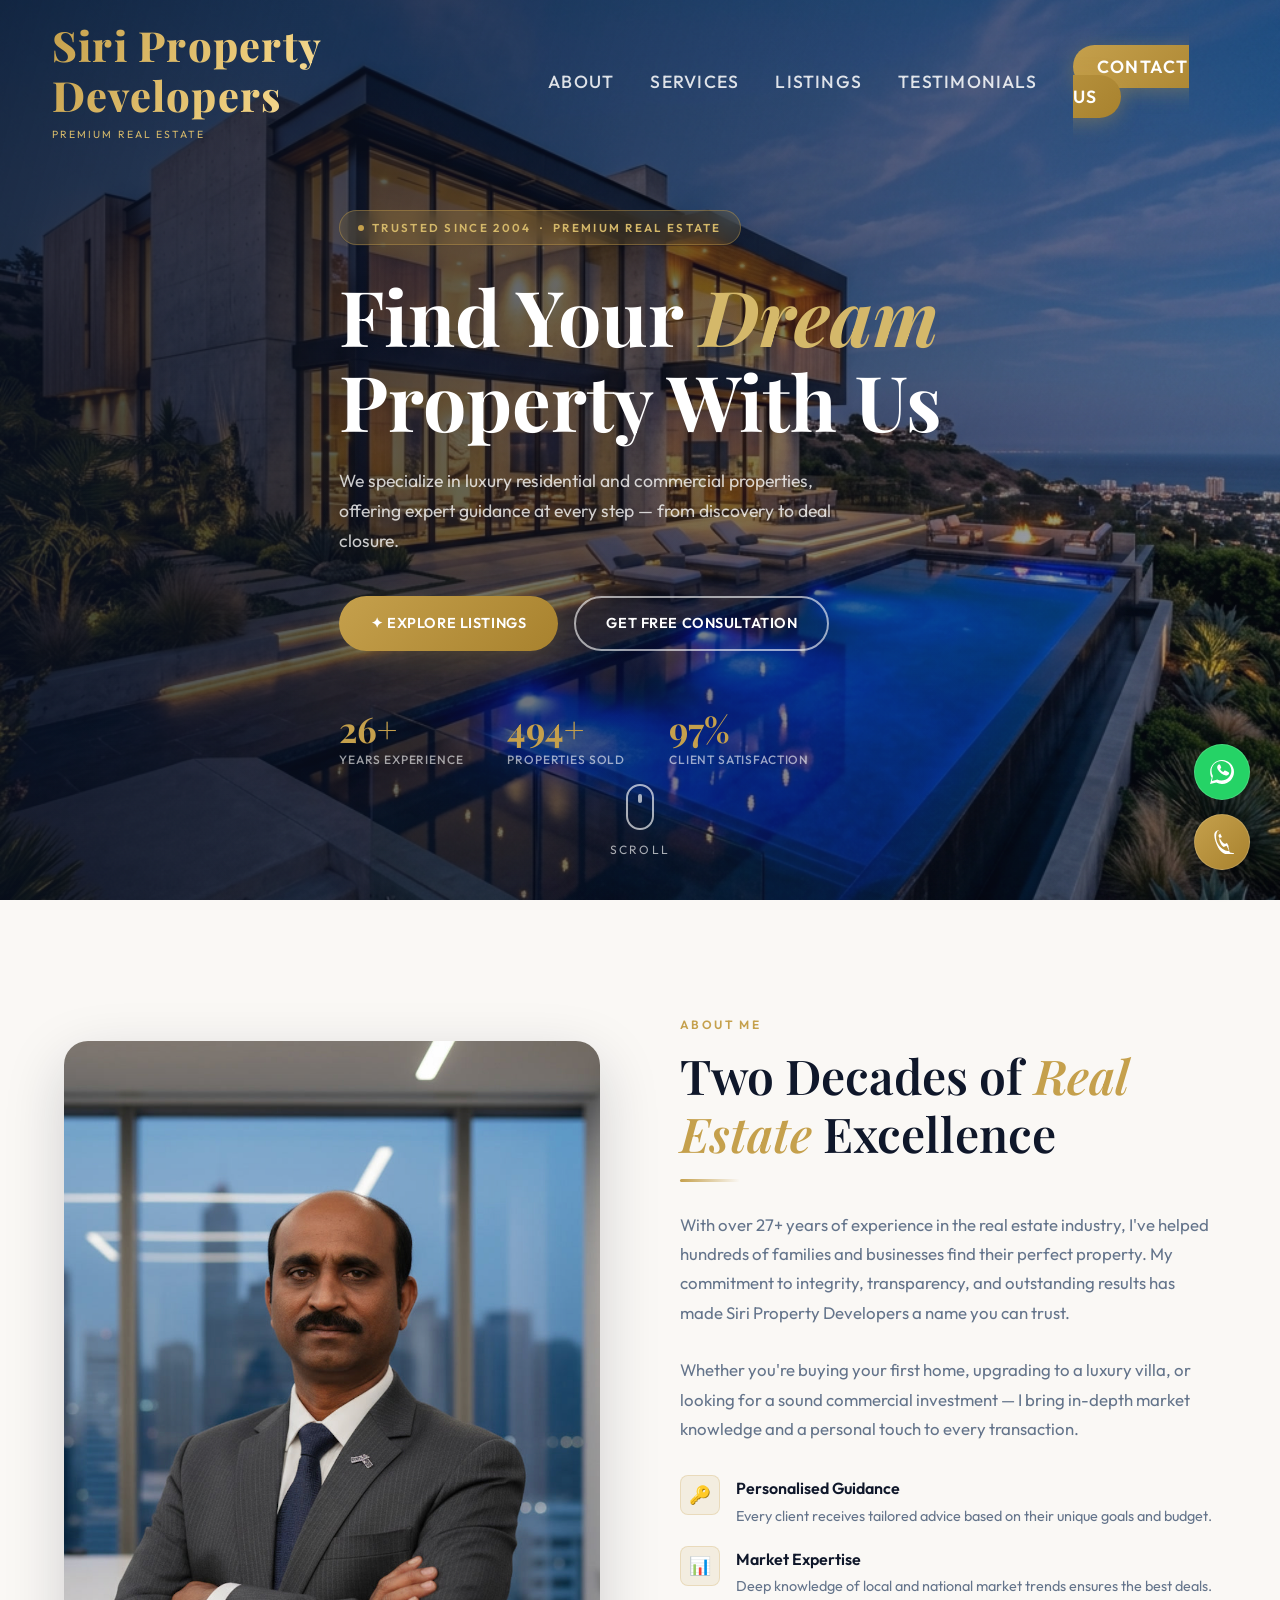
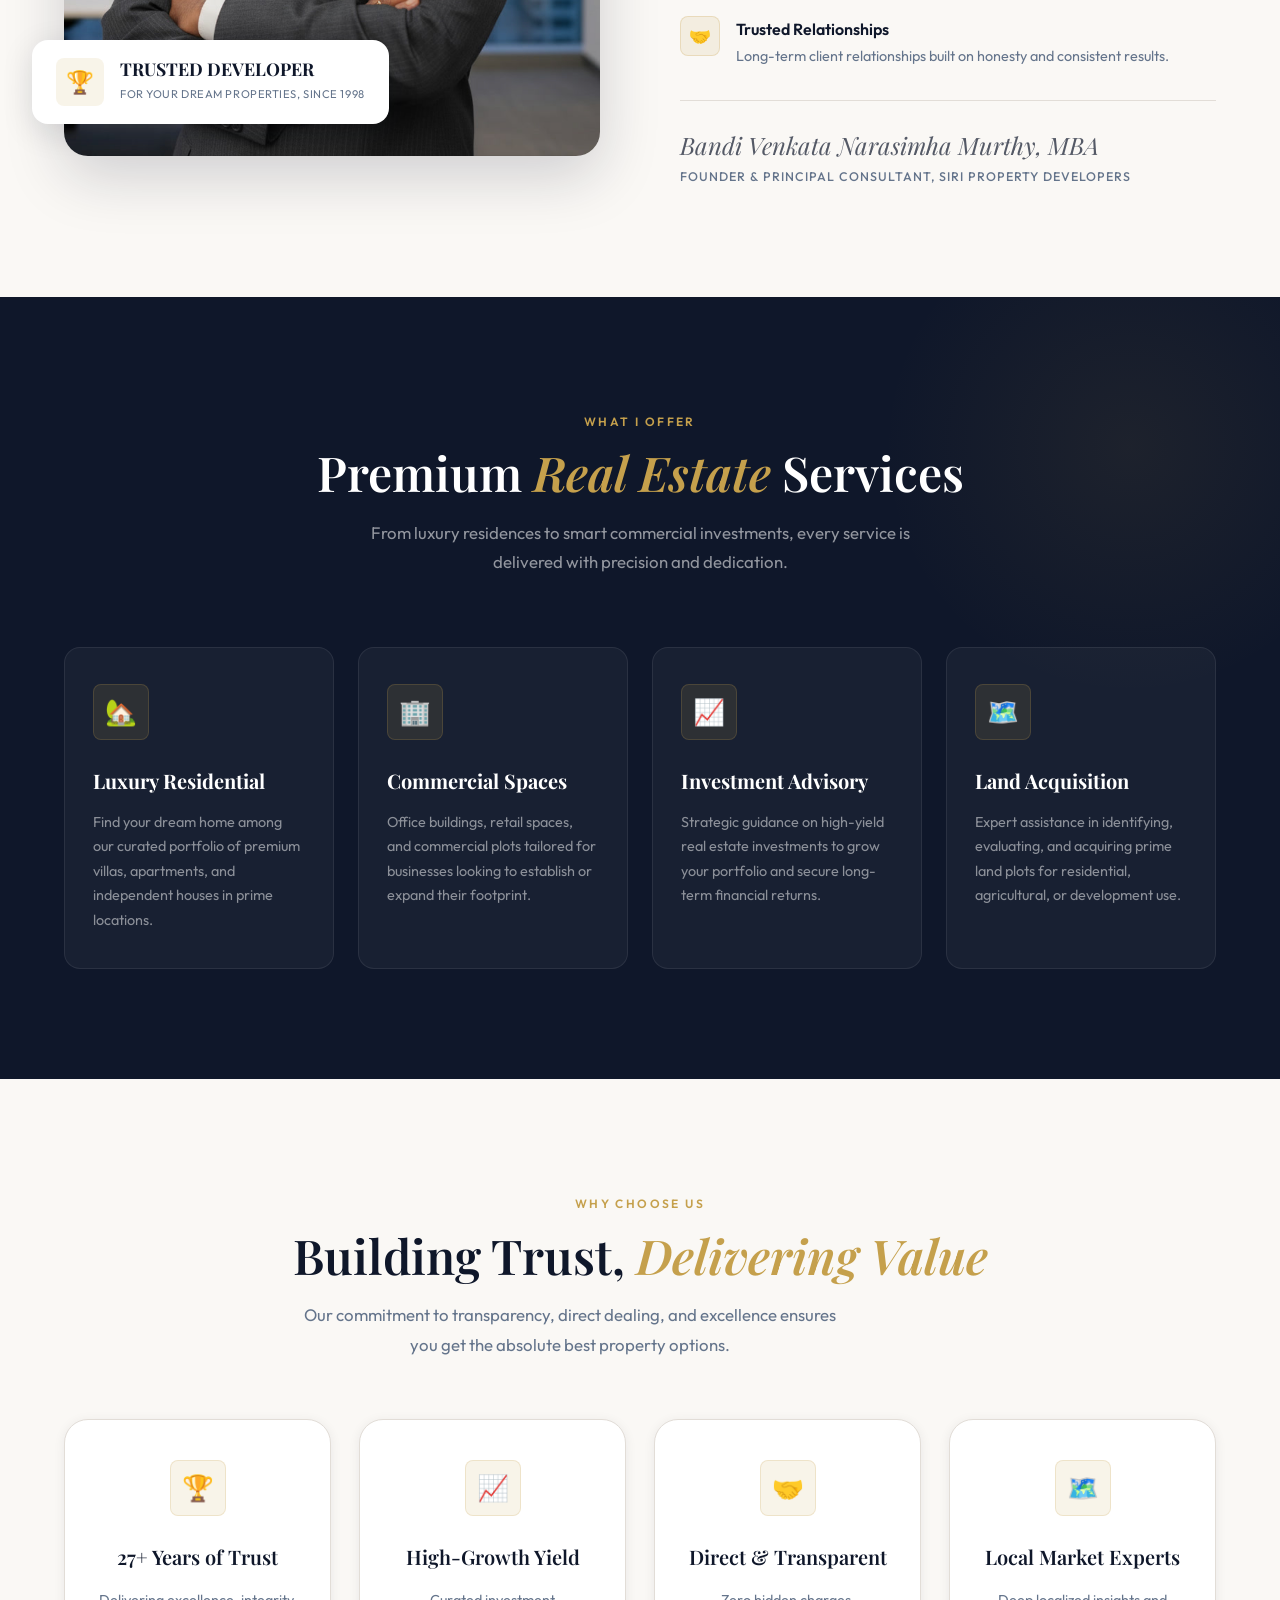
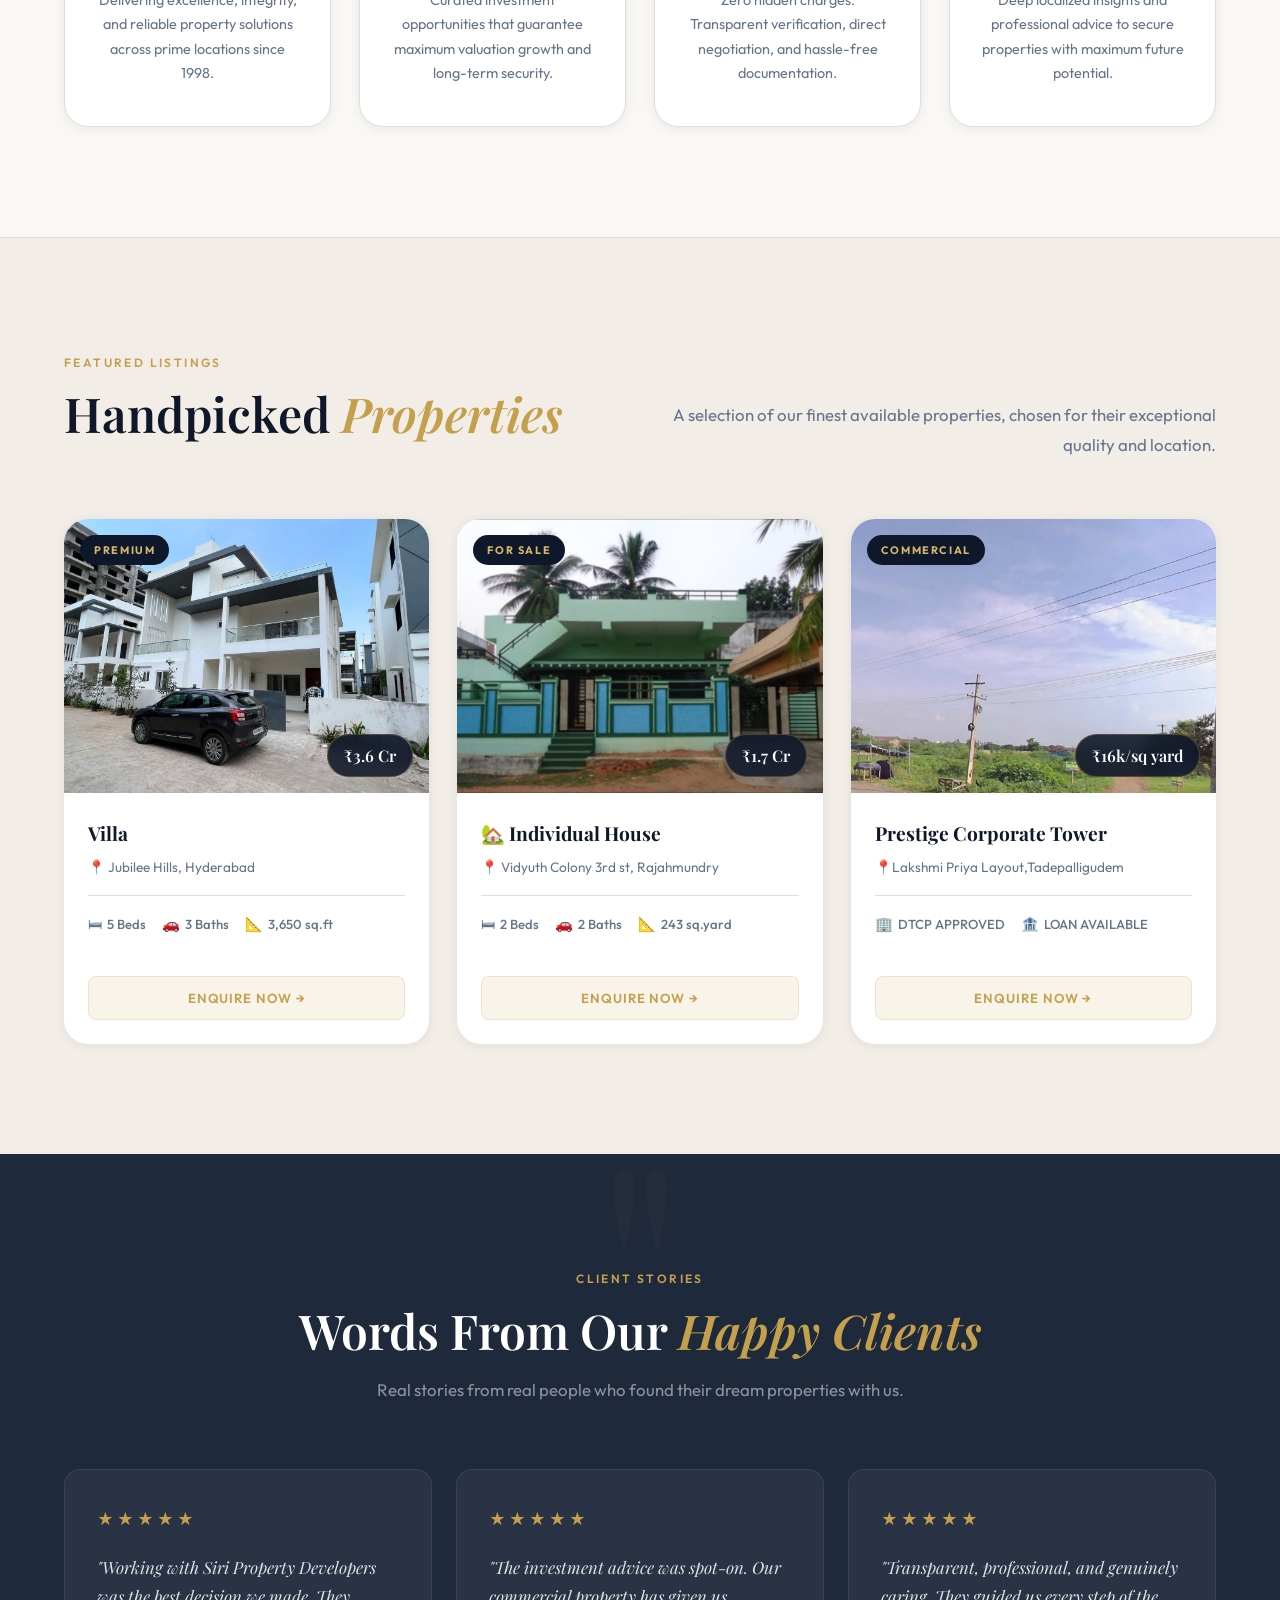
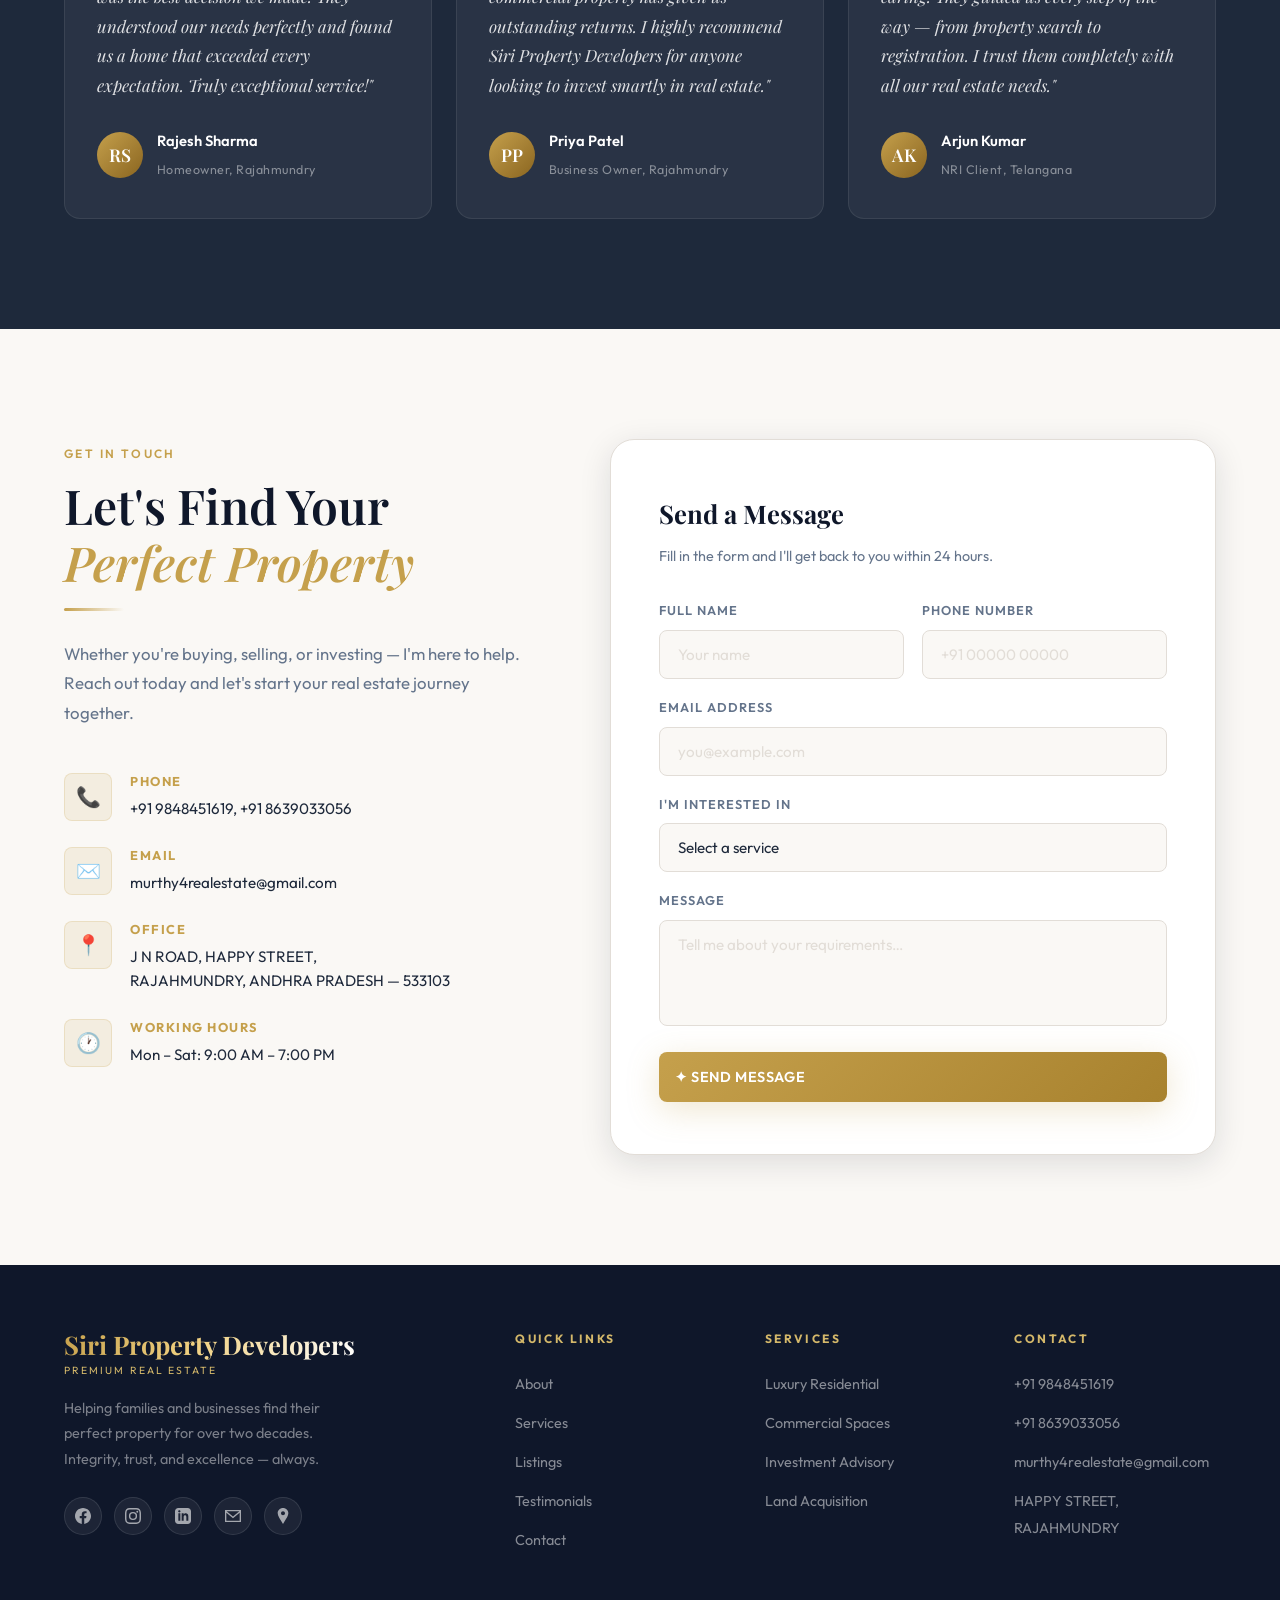
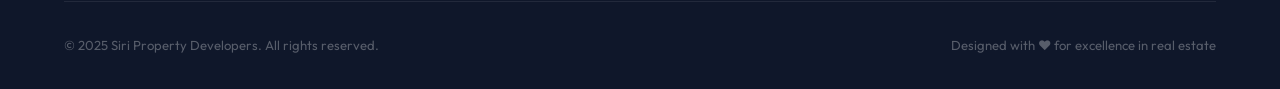
==== commit 73cec97a: "Modify footer logo name and contact links Updated the footer section to change the logo name and res" ====
--- a/index.html
+++ b/index.html
@@ -479,7 +479,7 @@
  
         <div class="footer-brand">
           <div class="nav-logo">
-            <span class="nav-logo-name">Siri Property Developers</span>
+            <span class="footer-logo-name">Siri Property Developers</span>
             <span class="nav-logo-tagline">Premium Real Estate</span>
           </div>
           <p>Helping families and businesses find their perfect property for over two decades. Integrity, trust, and excellence — always.</p>
@@ -526,10 +526,8 @@
         <div class="footer-col">
           <h4>Contact</h4>
           <ul>
-            <li>
-              <a href="tel:+919848451619">+91 9848451619</a>, 
-              <a href="tel:+918639033056">+91 8639033056</a>
-            </li>
+            <li><a href="tel:+919848451619">+91 9848451619</a></li>
+            <li><a href="tel:+918639033056">+91 8639033056</a></li>
             <li><a href="https://mail.google.com/mail/?view=cm&fs=1&to=murthy4realestate@gmail.com&su=Property%20Enquiry%20%E2%80%94%20Siri%20Property%20Developers" target="_blank" rel="noopener noreferrer">murthy4realestate@gmail.com</a></li>
             <li><a href="https://maps.app.goo.gl/JxQoXkb7SLkhgMaT6" target="_blank" rel="noopener noreferrer">HAPPY STREET, RAJAHMUNDRY</a></li>
           </ul>
@@ -749,4 +747,4 @@
   </script>
  
 </body>
-</html>+</html>
--- a/styles.css
+++ b/styles.css
@@ -443,6 +443,7 @@
   position: relative;
   z-index: 2;
   max-width: 680px;
+  padding-top: 80px;
 }
 
 .hero-badge {
@@ -672,13 +673,13 @@
 .about-badge-text strong {
   display: block;
   font-family: var(--font-heading);
-  font-size: 1.4rem;
+  font-size: 1.1rem;
   color: var(--color-dark);
-  line-height: 1;
+  line-height: 1.2;
 }
 
 .about-badge-text small {
-  font-size: 0.75rem;
+  font-size: 0.7rem;
   color: var(--color-muted);
   letter-spacing: 0.05em;
 }
@@ -1360,6 +1361,19 @@
   margin-bottom: 32px;
 }
 
+/* Footer logo — smaller than navbar logo */
+.footer-logo-name {
+  font-family: var(--font-heading);
+  font-size: 1.6rem;
+  font-weight: 700;
+  background: linear-gradient(120deg, #C5A04C 0%, #f0d080 45%, #ffffff 100%);
+  -webkit-background-clip: text;
+  -webkit-text-fill-color: transparent;
+  background-clip: text;
+  line-height: 1.2;
+  display: inline-block;
+}
+
 .footer-brand p {
   font-size: 0.9rem;
   color: rgba(255,255,255,0.45);
@@ -1475,7 +1489,20 @@
   .about-grid { grid-template-columns: 1fr; }
   .about-image-wrap { order: -1; }
   .about-image-outer { aspect-ratio: 4/3; }
-  .about-badge-float { left: 16px; bottom: -16px; min-width: 180px; padding: 14px 18px; }
+  .about-badge-float {
+    left: 8px;
+    bottom: 8px;
+    min-width: 160px;
+    padding: 10px 12px;
+    gap: 10px;
+  }
+  .about-badge-icon {
+    width: 36px;
+    height: 36px;
+    font-size: 1rem;
+  }
+  .about-badge-text strong { font-size: 0.85rem; }
+  .about-badge-text small { font-size: 0.62rem; }
   .about-image-decor { display: none; }
 
   .services-grid { grid-template-columns: 1fr; }
@@ -1496,17 +1523,54 @@
   .hero-stat-num { font-size: 1.8rem; }
 }
 
+@media (max-width: 768px) {
+  /* Shrink logo so it fits in ONE line on tablets */
+  .nav-logo-name { font-size: 1.8rem !important; }
+  .nav-logo-tagline { font-size: 0.58rem; }
+
+  /* Push hero content down so badge clears the navbar */
+  .hero-content { padding-top: 150px; }
+
+  /* Hide scroll icon on mobile — it overlaps the stats */
+  .hero-scroll { display: none; }
+
+  /* Hero stats don't overflow */
+  .hero-stats { flex-wrap: wrap; justify-content: center; gap: 20px; }
+
+  /* Section desc full width */
+  .section-desc { max-width: 100%; }
+
+  /* Hero title smaller on tablet */
+  .hero-title { font-size: clamp(2rem, 8vw, 3.5rem); }
+}
+
 @media (max-width: 480px) {
-  .hero-buttons { flex-direction: column; }
-  .btn-primary, .btn-outline { justify-content: center; }
-  .hero-badge { font-size: 0.65rem; }
-
-  /* Nav logo shrinks on small phones */
+  .hero-buttons { flex-direction: column; align-items: stretch; }
+  .btn-primary, .btn-outline { justify-content: center; width: 100%; }
+  .hero-badge { font-size: 0.62rem; padding: 6px 12px; }
+
+  /* Hero content more room on small phones */
+  .hero-content { padding-top: 170px; }
+
+  /* Nav logo fits in one line on small phones */
   .nav-logo-name { font-size: 1.3rem !important; }
-  .nav-logo-tagline { font-size: 0.6rem; }
+  .nav-logo-tagline { font-size: 0.52rem; }
+
+  /* Hero title readable on small phones */
+  .hero-title { font-size: clamp(1.8rem, 7vw, 2.8rem); line-height: 1.15; }
+
+  /* Hero subtitle smaller */
+  .hero-subtitle { font-size: 0.95rem; }
+
+  /* Stats row */
+  .hero-stat-num { font-size: 1.5rem; }
+  .hero-stat-label { font-size: 0.65rem; }
 
   /* Section padding tighter on phones */
   section { padding: 70px 0 !important; }
+
+  /* Section title smaller */
+  .section-title { font-size: clamp(1.6rem, 6vw, 2.2rem); }
 
   /* Signature text wraps nicely */
   .signature-text { font-size: 1rem; word-break: break-word; }
@@ -1520,6 +1584,9 @@
 
   /* Form padding tighter */
   .contact-form { padding: 28px 18px; }
+
+  /* Section desc full width */
+  .section-desc { max-width: 100%; font-size: 0.95rem; }
 }
 
 /* ============================================================
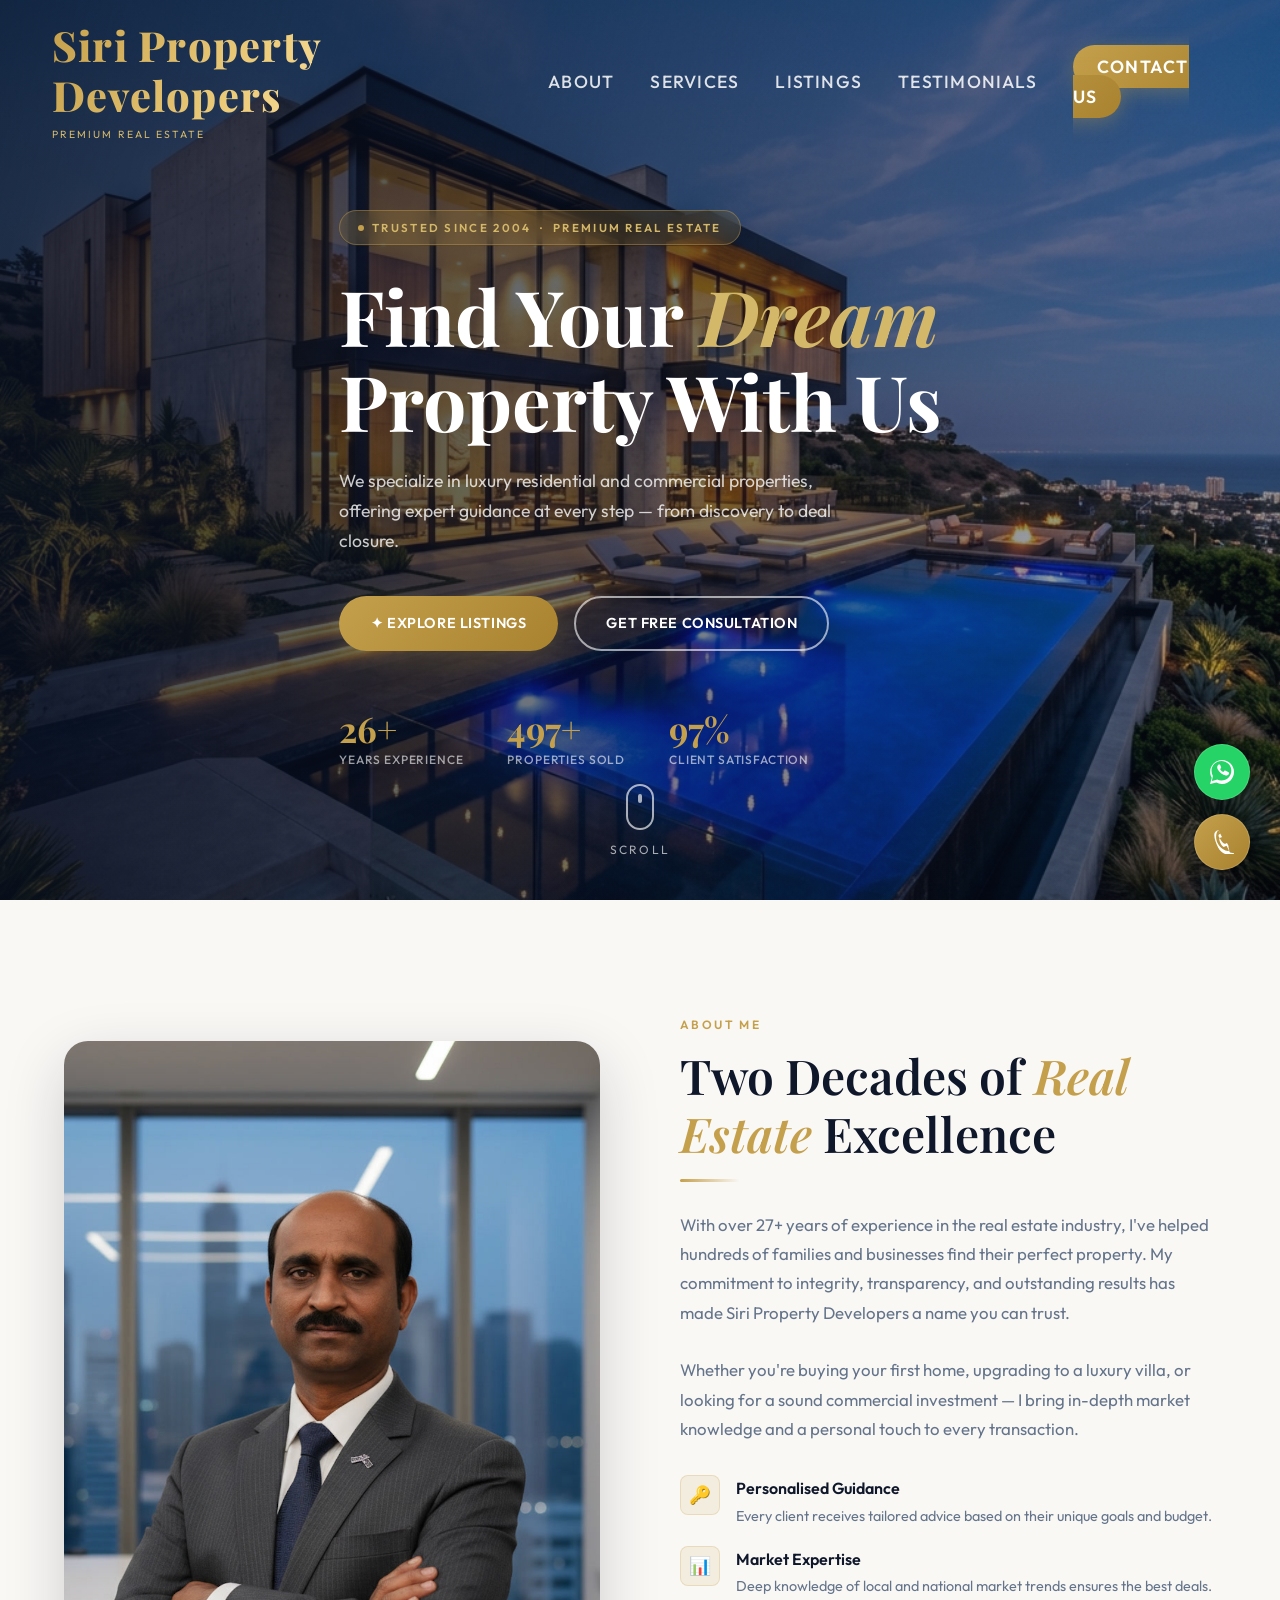
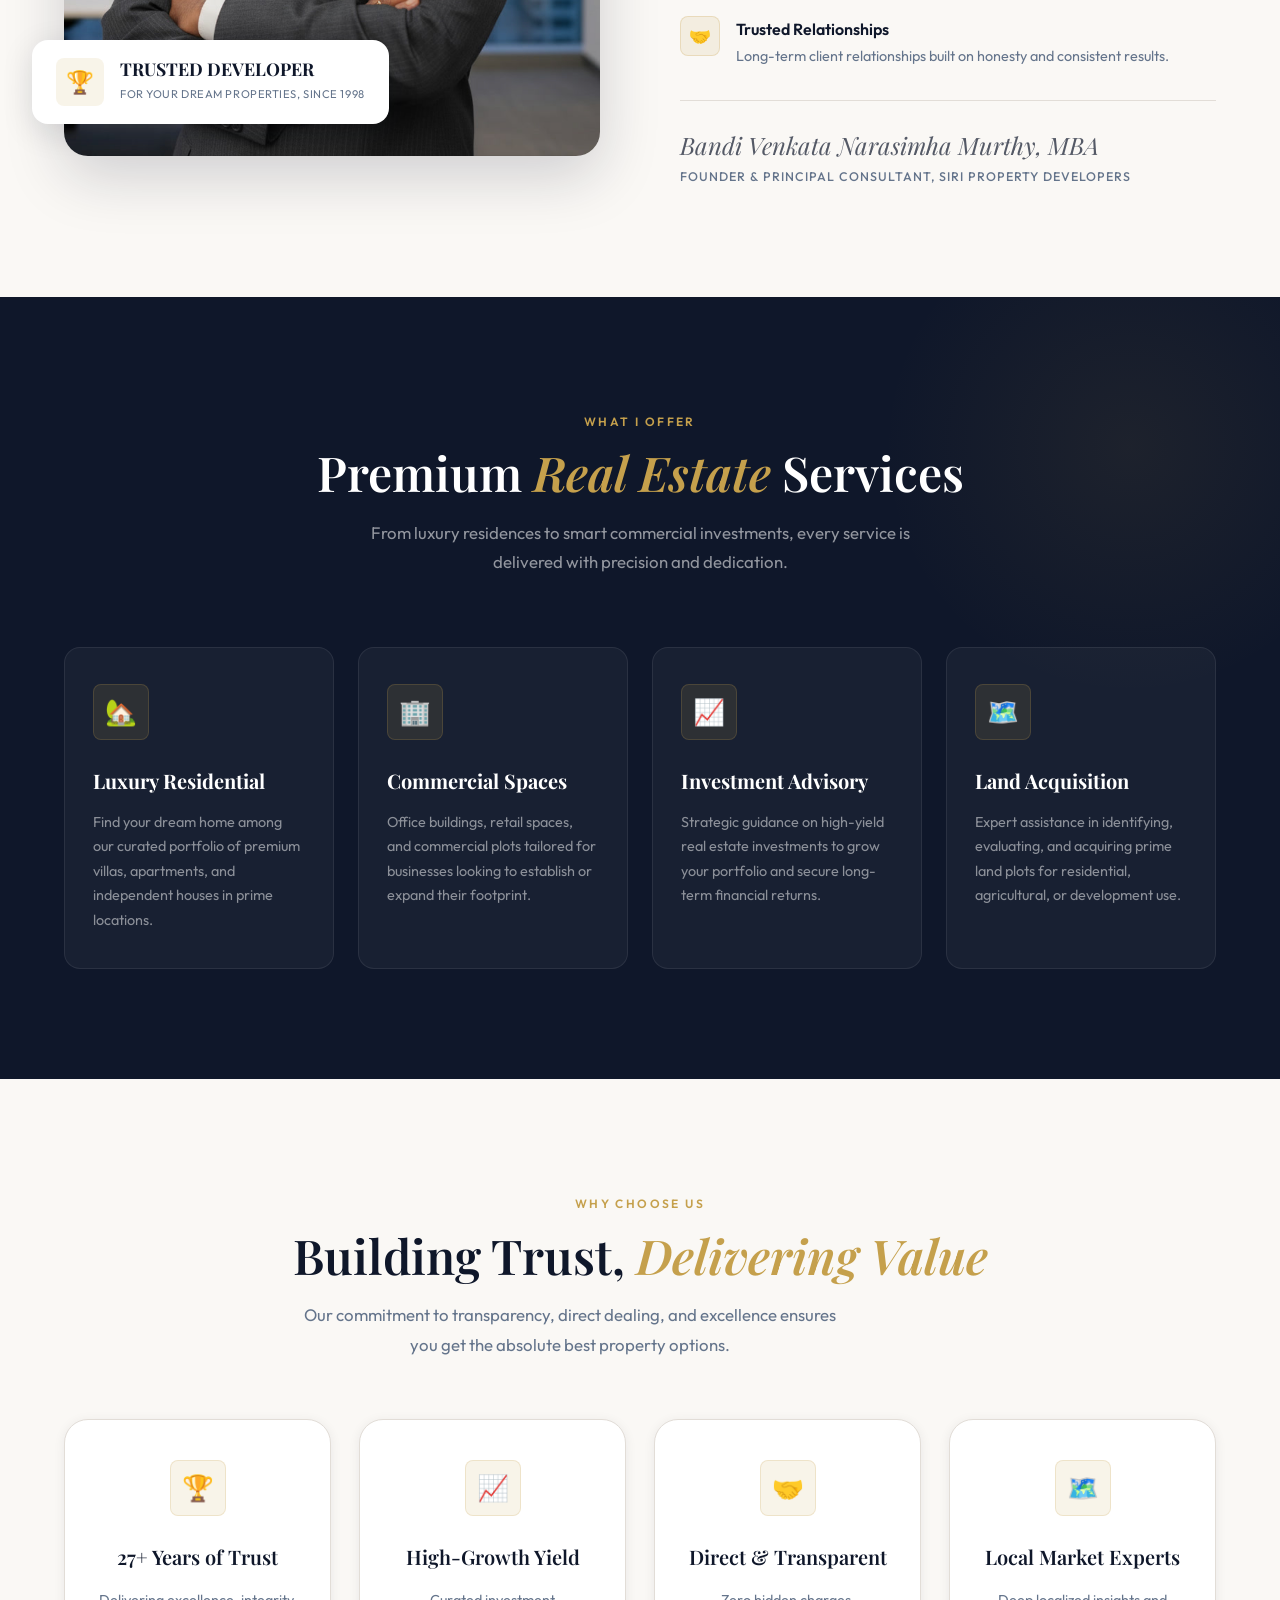
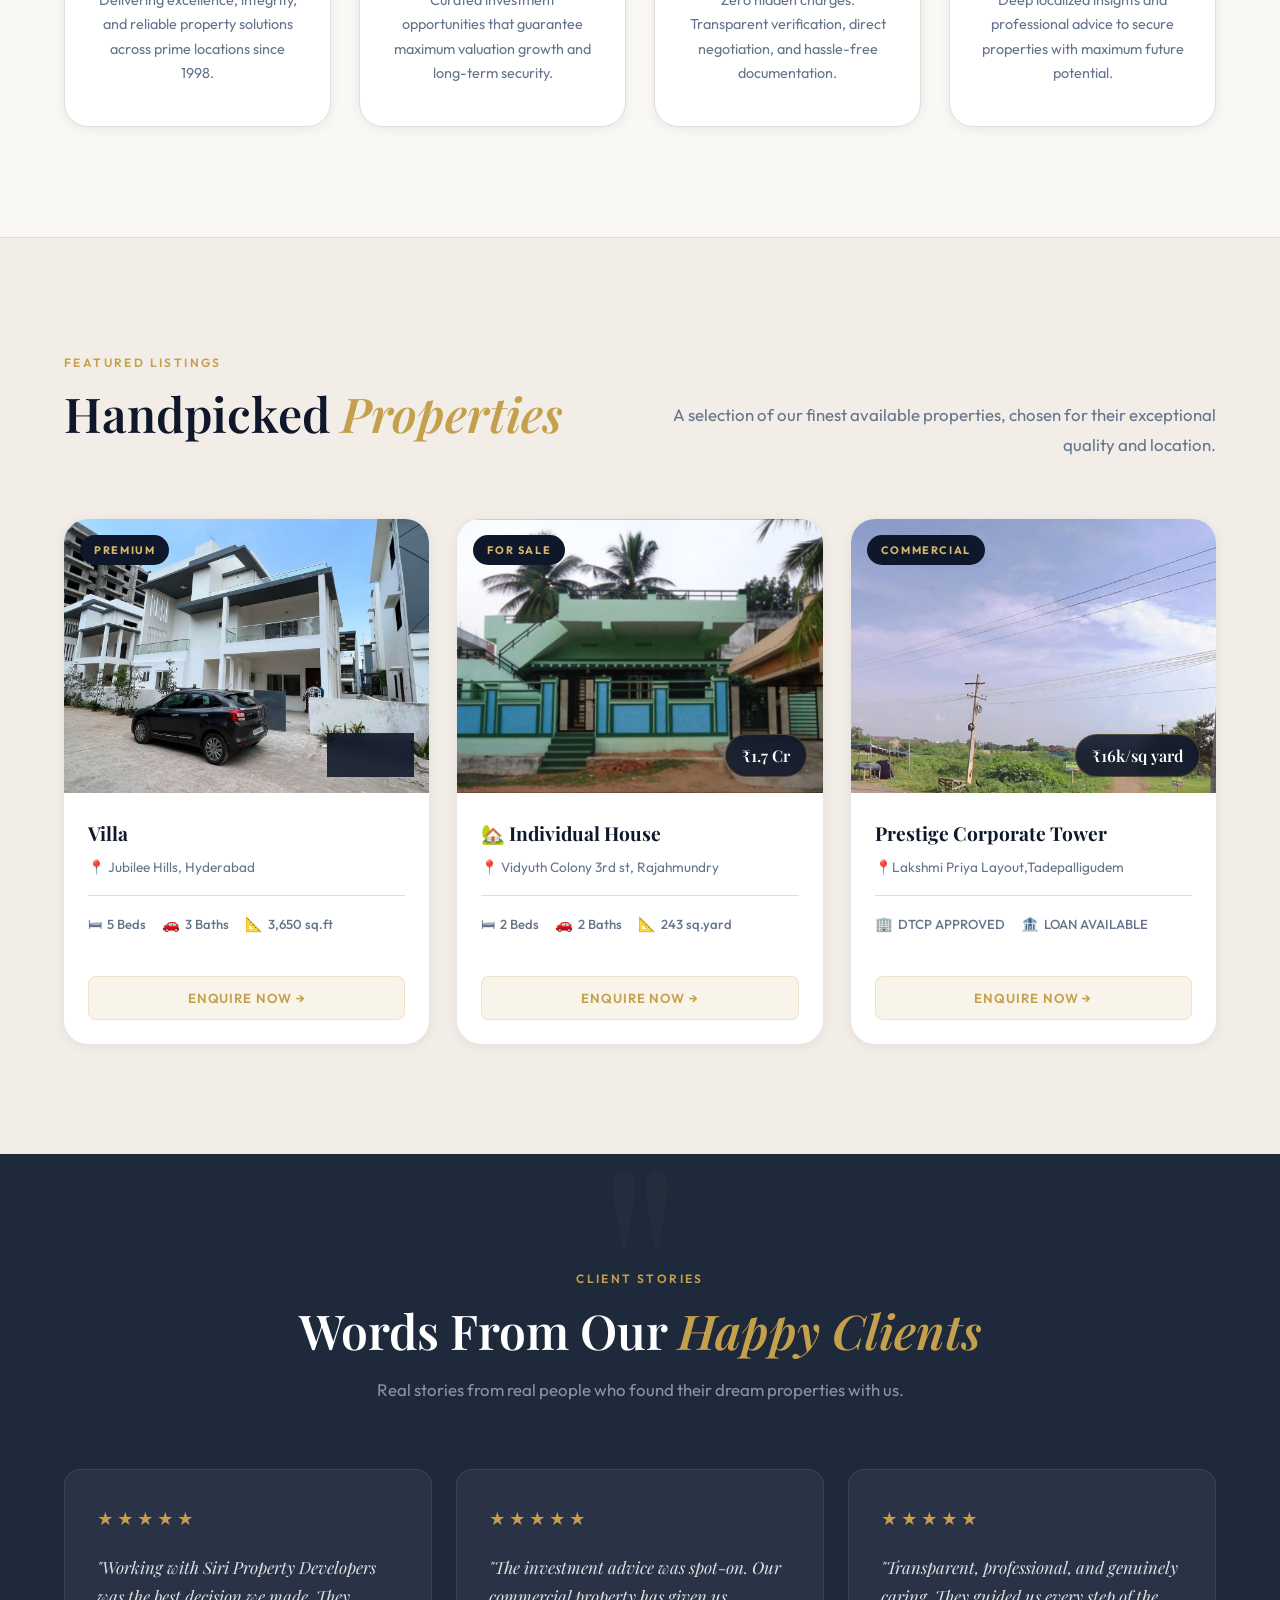
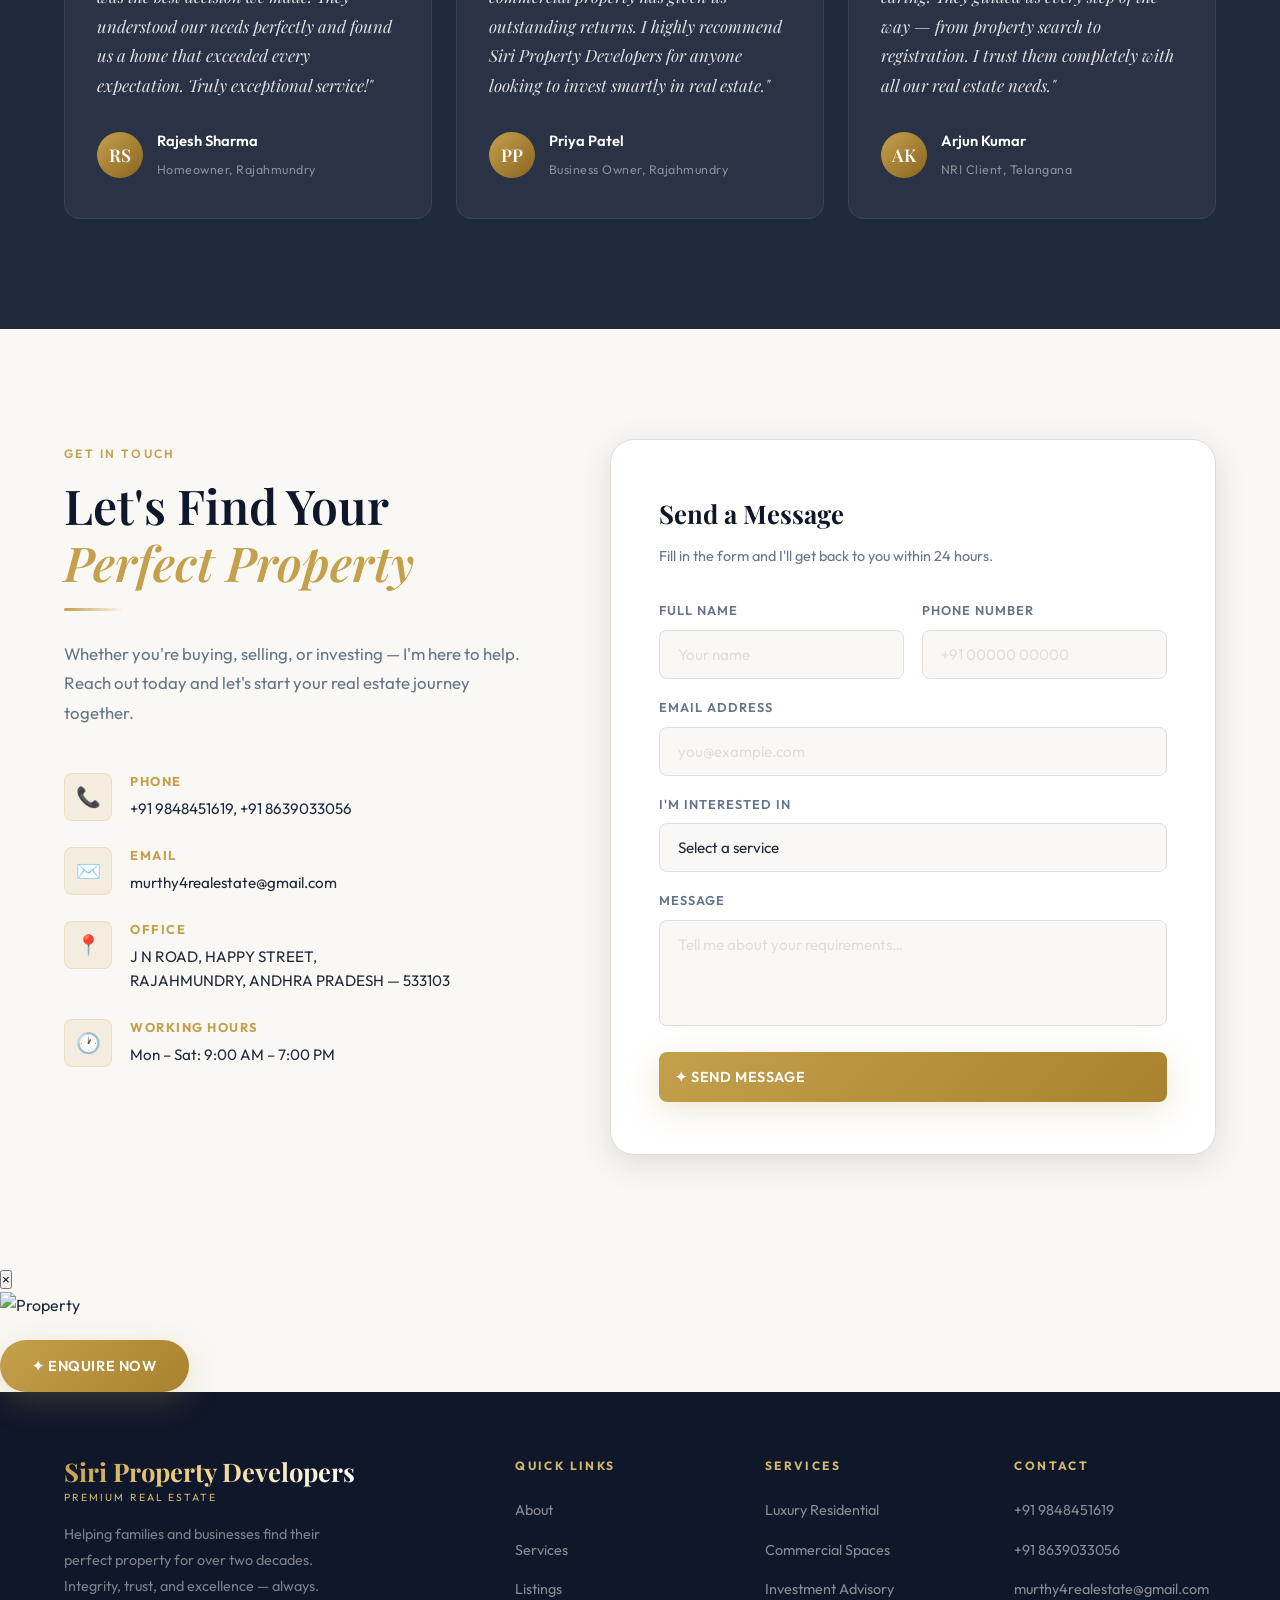
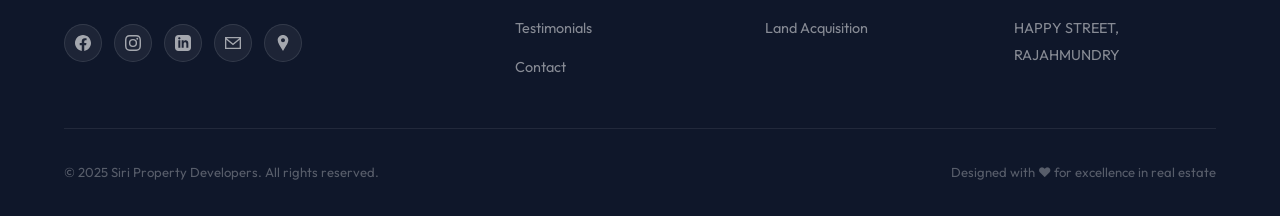
==== commit 66e134d0: "Implement lightbox for property image viewing Added lightbox modal functionality for property images" ====
--- a/index.html
+++ b/index.html
@@ -253,10 +253,11 @@
       <div class="listings-grid">
  
         <div class="property-card fade-up" id="listing-villa">
-          <div class="property-img-wrap">
+          <div class="property-img-wrap" onclick="openLightbox('images/property-villa.png','Villa','📍 Jubilee Hills, Hyderabad','₹3.6 Cr')">
             <img src="images/property-villa.png" alt="Luxury Villa" loading="lazy" decoding="async" />
             <span class="property-tag">Premium</span>
             <span class="property-price">₹3.6 Cr</span>
+            <div class="img-zoom-hint">🔍 Click to View</div>
           </div>
           <div class="property-details">
             <h3>Villa</h3>
@@ -271,10 +272,11 @@
         </div>
  
         <div class="property-card fade-up" id="listing-penthouse">
-          <div class="property-img-wrap">
-            <img src="images/property-penthouse.png" alt="Luxury Penthouse" />
+          <div class="property-img-wrap" onclick="openLightbox('images/property-penthouse.png','Individual House','📍 Vidyuth Colony 3rd st, Rajahmundry','₹1.7 Cr')">
+            <img src="images/property-penthouse.png" alt="Individual House" />
             <span class="property-tag">FOR SALE</span>
             <span class="property-price">₹1.7 Cr</span>
+            <div class="img-zoom-hint">🔍 Click to View</div>
           </div>
           <div class="property-details">
             <h3> 🏡 Individual House </h3>
@@ -289,10 +291,11 @@
         </div>
  
         <div class="property-card fade-up" id="listing-commercial">
-          <div class="property-img-wrap">
+          <div class="property-img-wrap" onclick="openLightbox('images/property-commercial.png','Prestige Corporate Tower','📍 Lakshmi Priya Layout, Tadepalligudem','₹16k/sq yard')">
             <img src="images/property-commercial.png" alt="Commercial Office Space" />
             <span class="property-tag">Commercial</span>
             <span class="property-price">₹16k/sq yard</span>
+            <div class="img-zoom-hint">🔍 Click to View</div>
           </div>
           <div class="property-details">
             <h3>Prestige Corporate Tower</h3>
@@ -471,7 +474,20 @@
       </div>
     </div>
   </section>
- 
+  <!-- ===================== LIGHTBOX MODAL ===================== -->
+  <div id="lightbox-modal" onclick="closeLightbox()">
+    <div class="lightbox-content" onclick="event.stopPropagation()">
+      <button class="lightbox-close" onclick="closeLightbox()">&#215;</button>
+      <img id="lightbox-img" src="" alt="Property" />
+      <div class="lightbox-info">
+        <h3 id="lightbox-title"></h3>
+        <p id="lightbox-location"></p>
+        <span id="lightbox-price"></span>
+        <a href="#contact" class="btn-primary" onclick="closeLightbox()" style="margin-top:20px; display:inline-flex;">✦ Enquire Now</a>
+      </div>
+    </div>
+  </div>
+
   <!-- ===================== FOOTER ===================== -->
   <footer id="footer">
     <div class="container">
@@ -714,6 +730,24 @@
       }
     });
 
+    // Lightbox
+    function openLightbox(src, title, location, price) {
+      document.getElementById('lightbox-img').src = src;
+      document.getElementById('lightbox-title').textContent = title;
+      document.getElementById('lightbox-location').textContent = location;
+      document.getElementById('lightbox-price').textContent = price;
+      const modal = document.getElementById('lightbox-modal');
+      modal.classList.add('active');
+      document.body.style.overflow = 'hidden';
+    }
+    function closeLightbox() {
+      document.getElementById('lightbox-modal').classList.remove('active');
+      document.body.style.overflow = '';
+    }
+    document.addEventListener('keydown', function(e) {
+      if (e.key === 'Escape') closeLightbox();
+    });
+
     // Stats Counter Animation
     const counters = document.querySelectorAll('.stat-counter');
     const counterDuration = 2000; // duration in ms
--- a/styles.css
+++ b/styles.css
@@ -1534,8 +1534,8 @@
   /* Hide scroll icon on mobile — it overlaps the stats */
   .hero-scroll { display: none; }
 
-  /* Hero stats don't overflow */
-  .hero-stats { flex-wrap: wrap; justify-content: center; gap: 20px; }
+  /* Hero stats stay in one row */
+  .hero-stats { display: grid; grid-template-columns: repeat(3, 1fr); gap: 12px; }
 
   /* Section desc full width */
   .section-desc { max-width: 100%; }
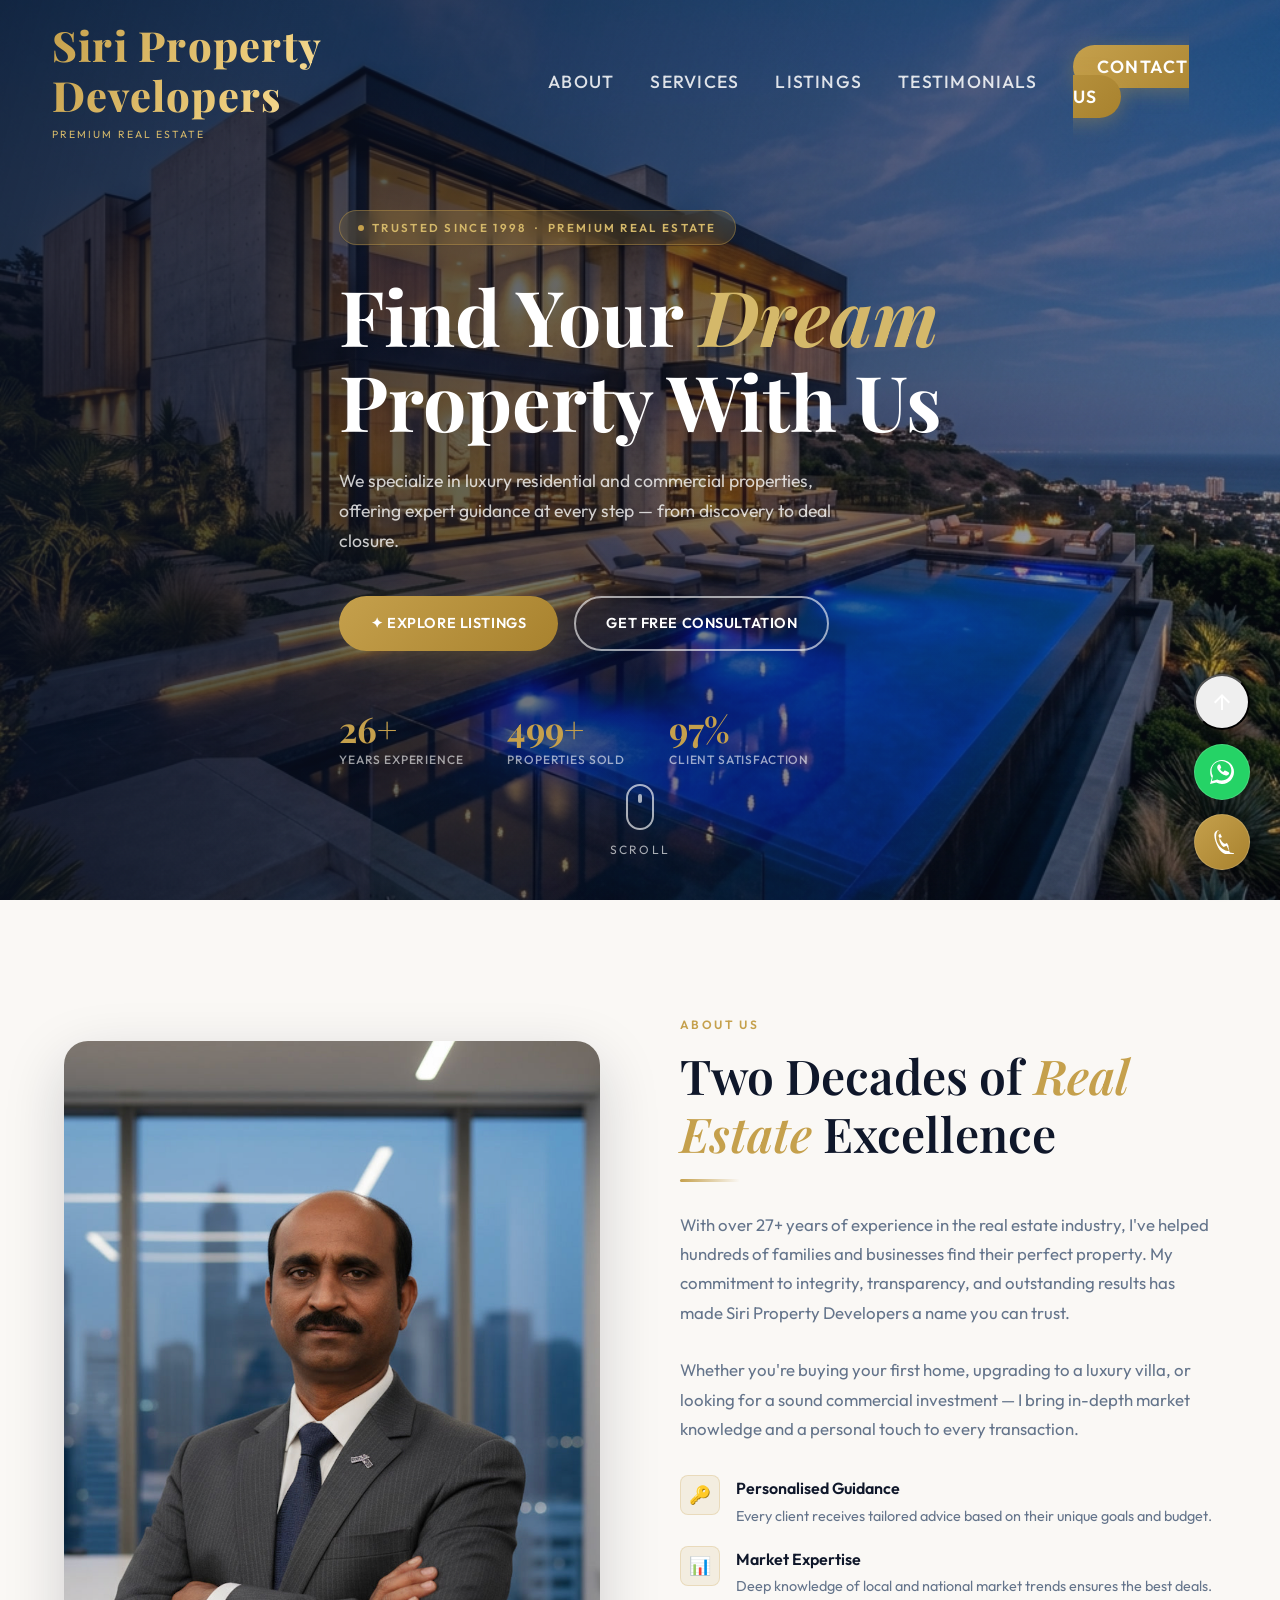
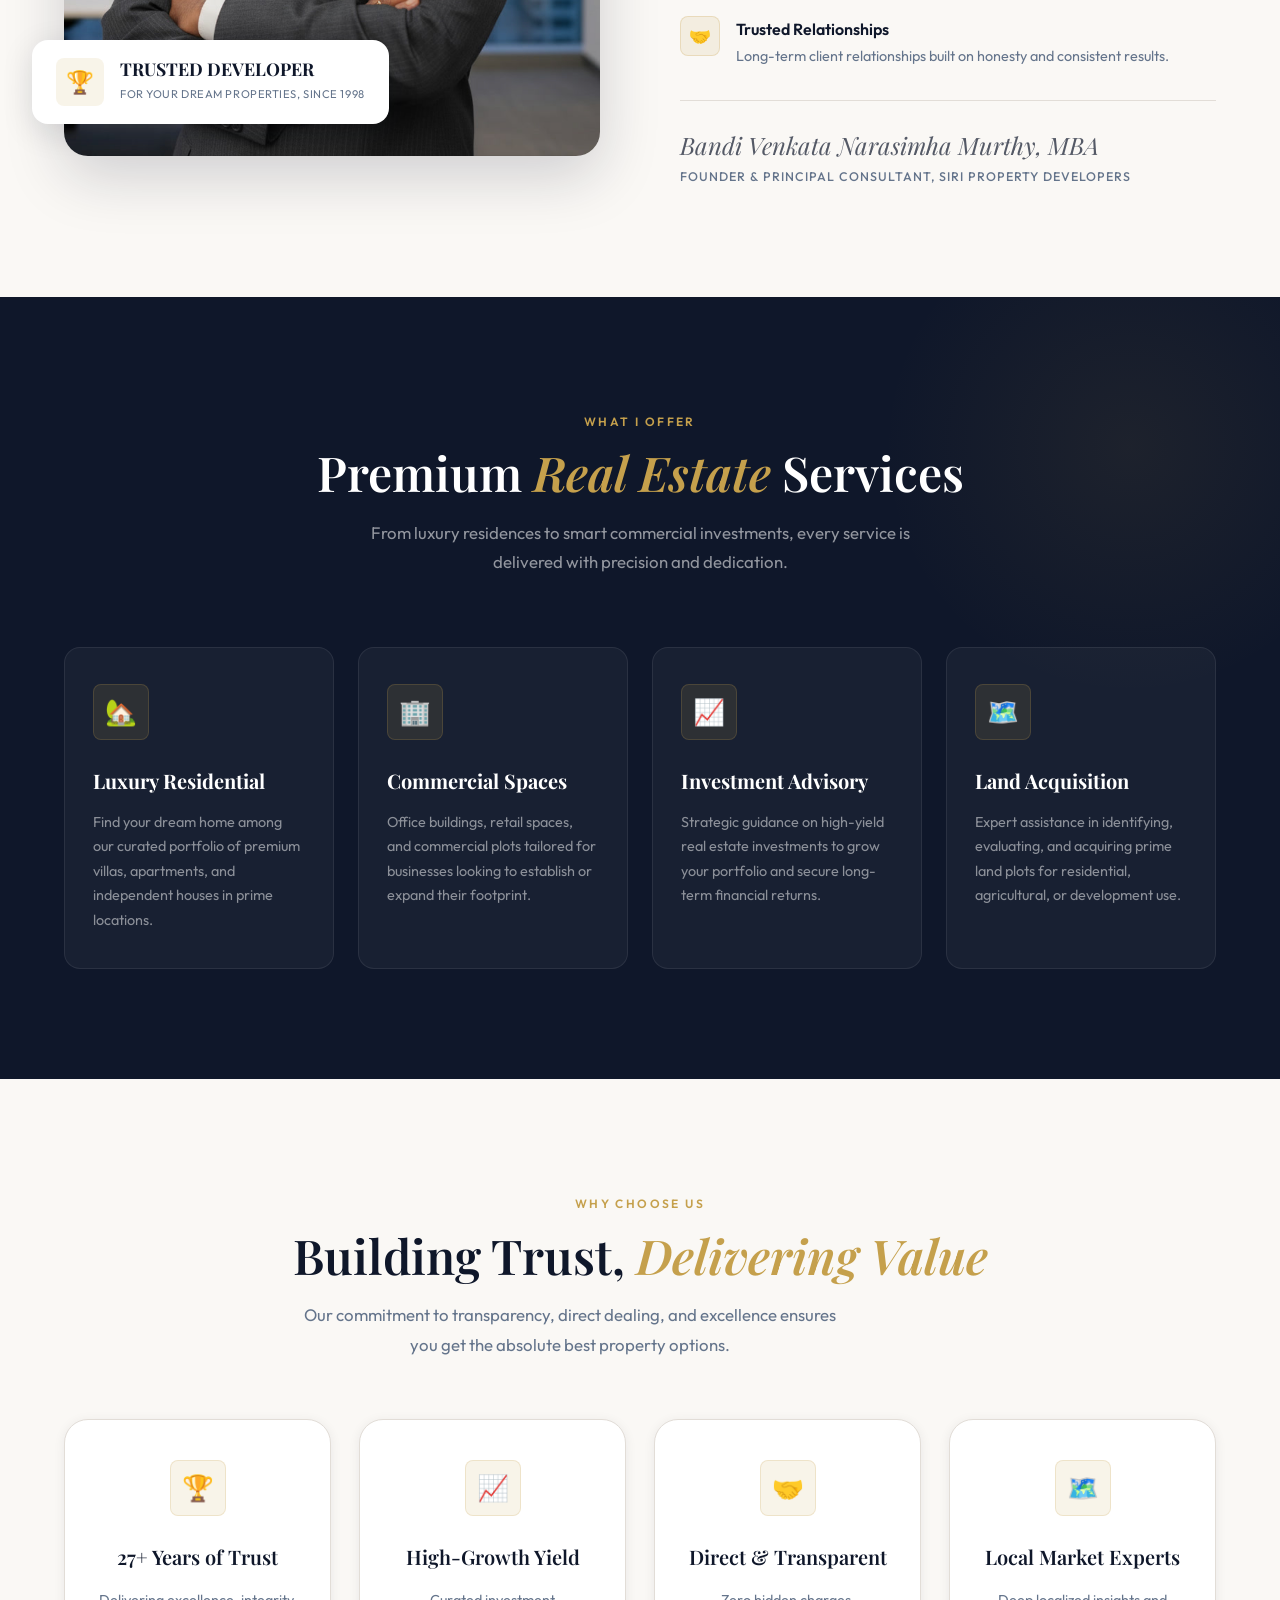
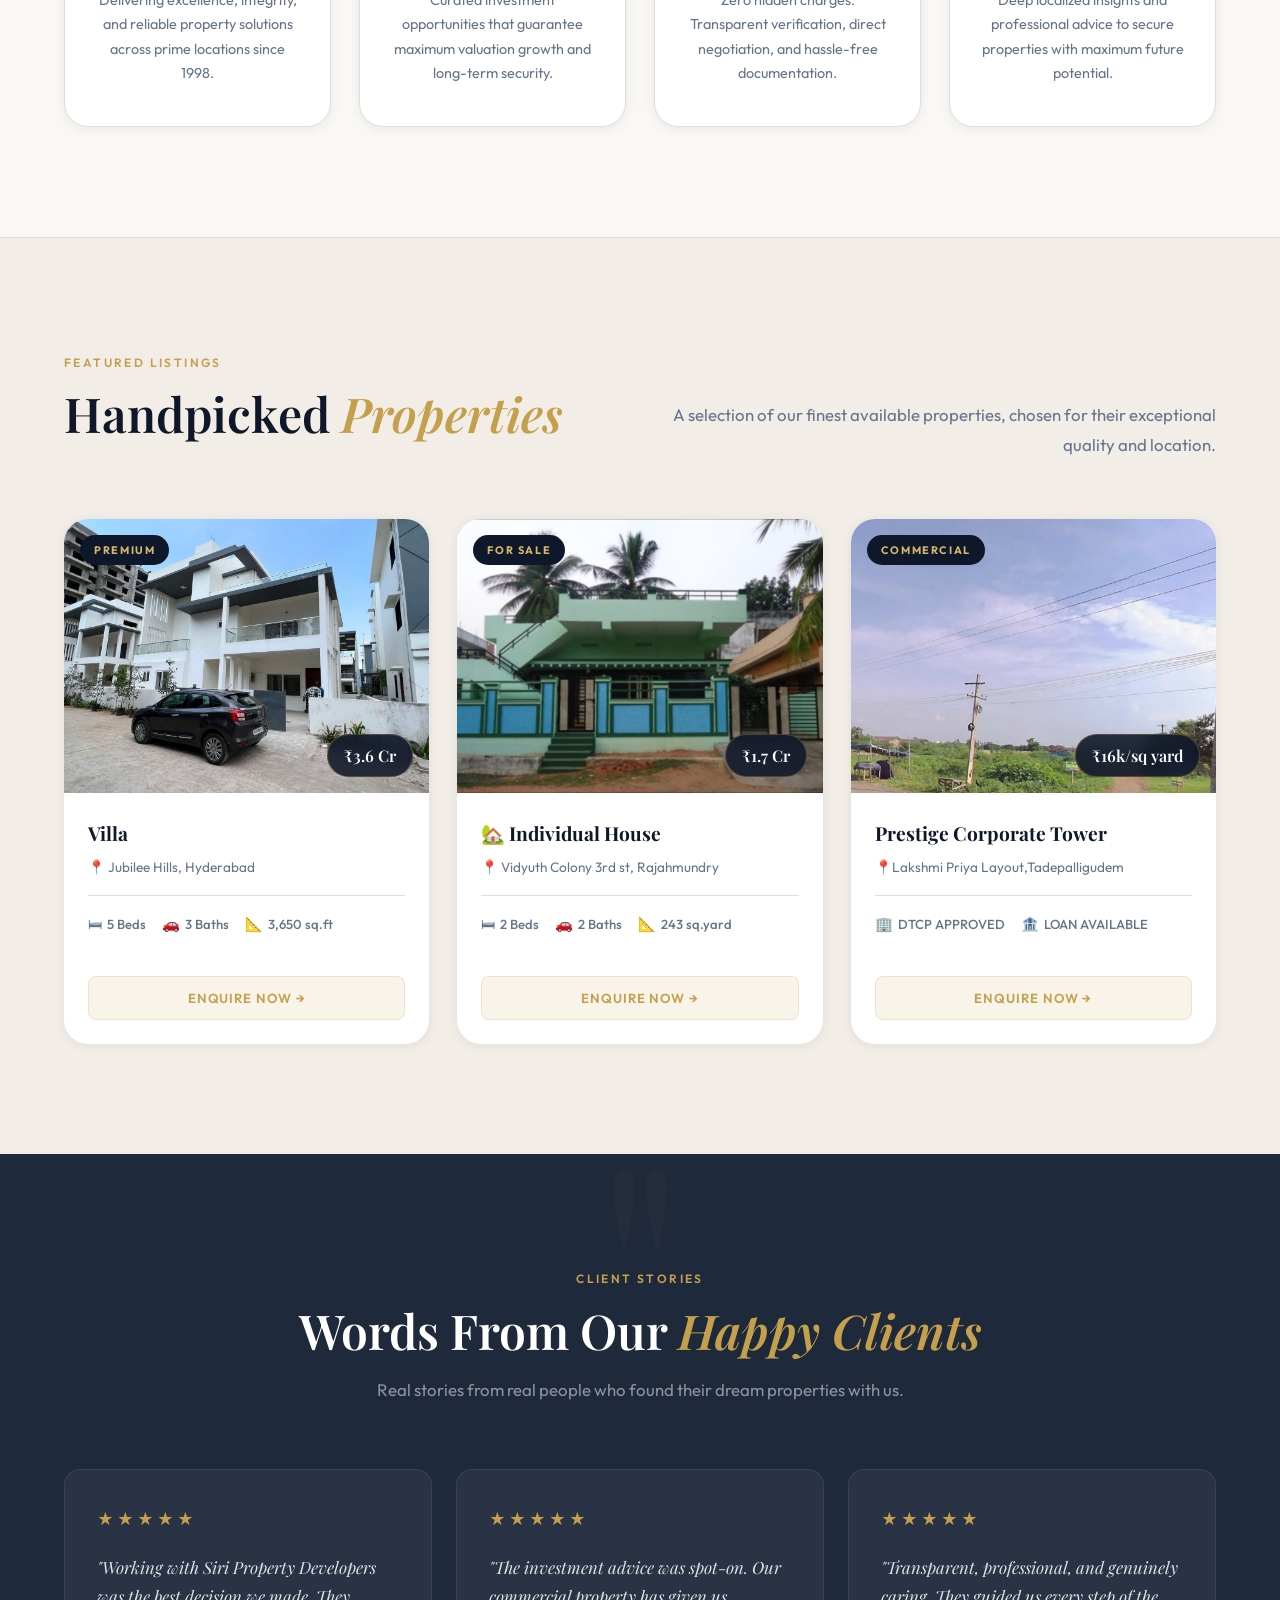
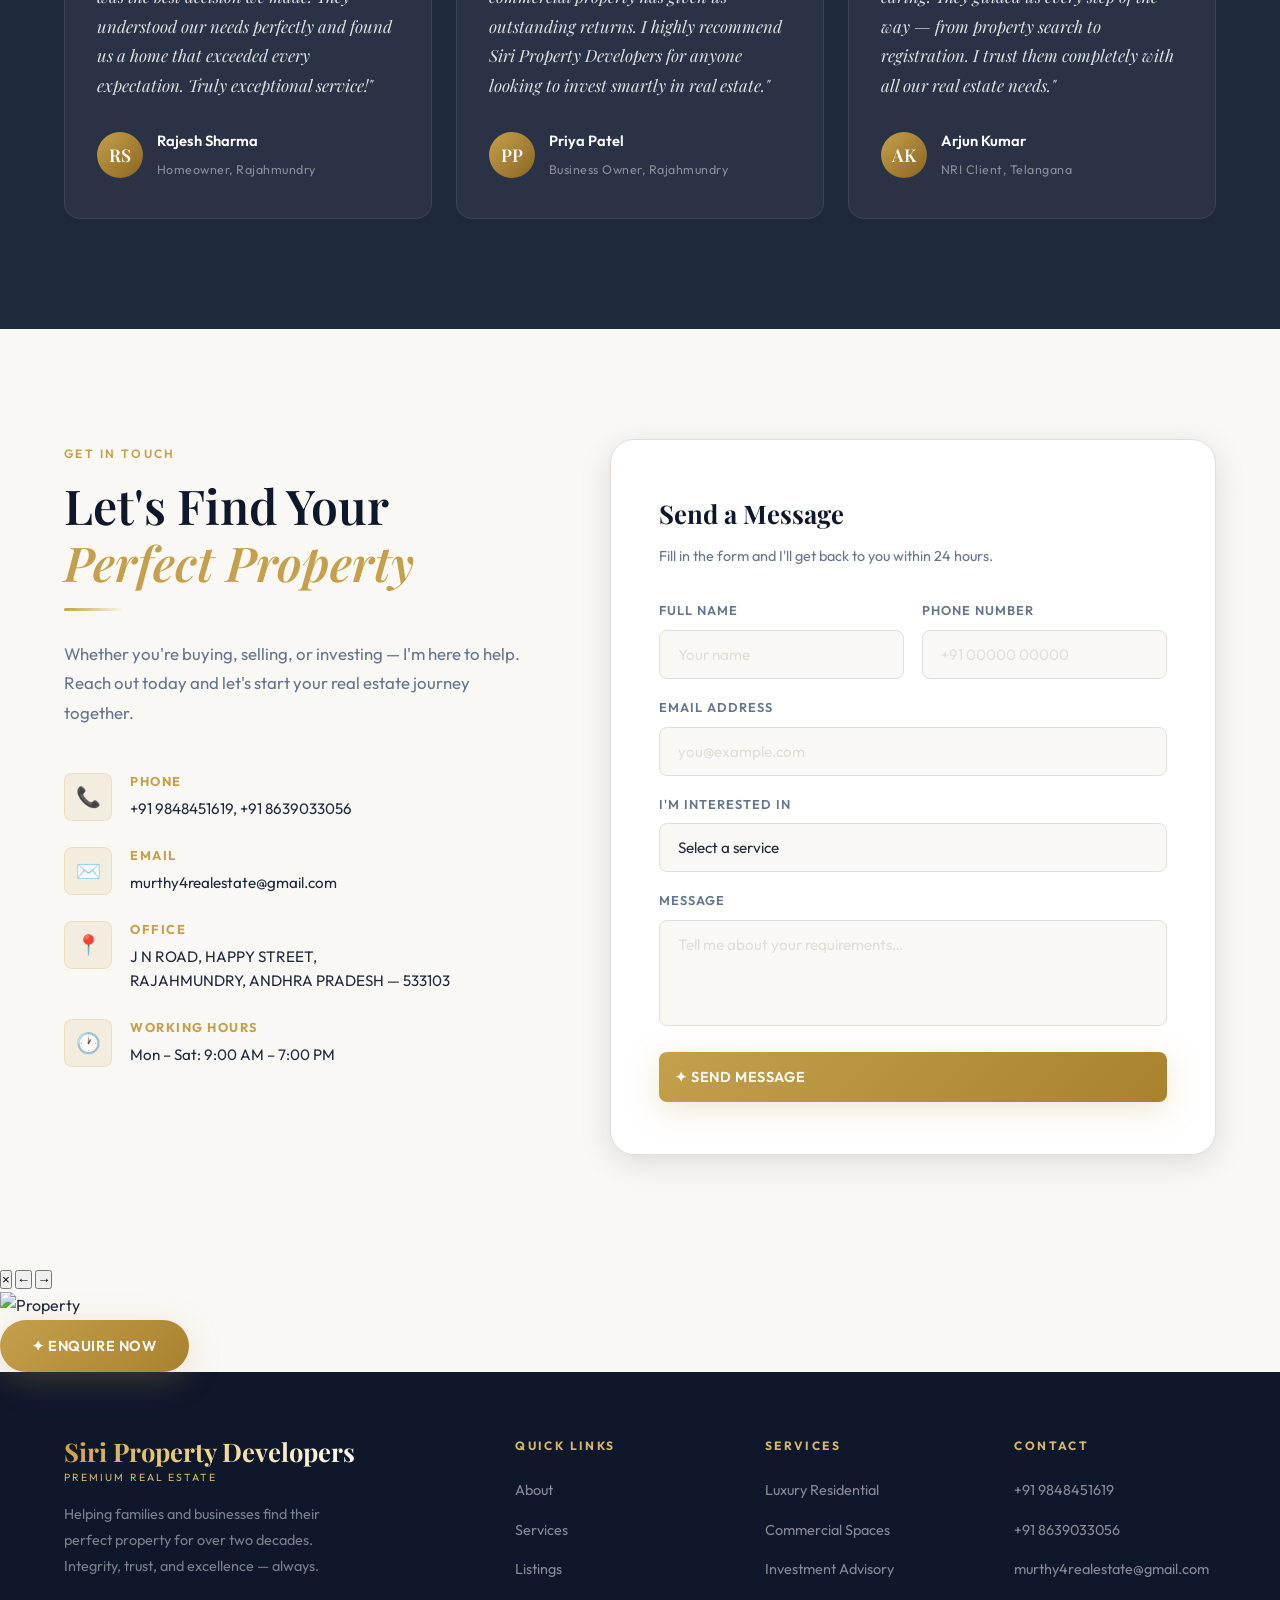
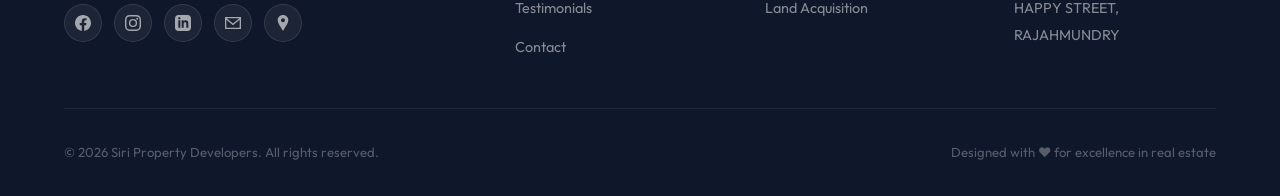
==== commit c45a948a: "Update meta tags and footer year in index.html" ====
--- a/index.html
+++ b/index.html
@@ -9,10 +9,15 @@
   <meta name="keywords" content="real estate, luxury homes, villas, commercial property, investment, Siri Property Developers, Rajahmundry" />
   <meta property="og:title" content="Siri Property Developers — Premium Real Estate" />
   <meta property="og:description" content="Trusted real estate expertise for luxury residential and commercial properties in Rajahmundry, Andhra Pradesh." />
-  <meta property="og:image" content="images/hero-bg.png" />
+  <meta property="og:image" content="https://siripropertydevelopers.vercel.app/images/hero-bg.png" />
+  <meta property="og:url" content="https://siripropertydevelopers.vercel.app" />
   <meta property="og:type" content="website" />
+  <meta name="twitter:card" content="summary_large_image" />
+  <meta name="twitter:title" content="Siri Property Developers — Premium Real Estate" />
+  <meta name="twitter:description" content="Premium real estate in Rajahmundry, Andhra Pradesh. 27+ years of trusted expertise." />
+  <link rel="canonical" href="https://siripropertydevelopers.vercel.app" />
   <link rel="icon" type="image/png" href="images/hero-bg.png" />
-  <link rel="stylesheet" href="styles.css?v=2.0" />
+  <link rel="stylesheet" href="styles.css?v=3.0" />
 </head>
 <body>
  
@@ -59,7 +64,7 @@
  
     <div class="container">
       <div class="hero-content">
-        <div class="hero-badge fade-up">Trusted Since 2004 &nbsp;·&nbsp; Premium Real Estate</div>
+        <div class="hero-badge fade-up">Trusted Since 1998 &nbsp;·&nbsp; Premium Real Estate</div>
  
         <h1 class="hero-title fade-up">
           Find Your <em id="typewriter-word">Dream</em><br />Property With Us
@@ -110,7 +115,7 @@
  
         <div class="about-image-wrap fade-in">
           <div class="about-image-outer">
-             <img src="images/bandi-founder.png" alt="Founder — Bandi Venkataramaiah" loading="lazy" decoding="async" />
+             <img src="images/bandi-founder.png" alt="Bandi Venkata Narasimha Murthy — Founder" loading="lazy" decoding="async" />
           </div>
           <div class="about-image-decor"></div>
           <div class="about-badge-float">
@@ -123,7 +128,7 @@
         </div>
  
         <div class="about-content fade-up">
-          <span class="section-label">About Me</span>
+          <span class="section-label">About Us</span>
           <h2 class="section-title">Two Decades of <span>Real Estate</span> Excellence</h2>
           <div class="gold-divider"></div>
           <p class="section-desc">
@@ -478,12 +483,16 @@
   <div id="lightbox-modal" onclick="closeLightbox()">
     <div class="lightbox-content" onclick="event.stopPropagation()">
       <button class="lightbox-close" onclick="closeLightbox()">&#215;</button>
+      <button class="lightbox-arrow lightbox-prev" onclick="changeProperty(-1)">&#8592;</button>
+      <button class="lightbox-arrow lightbox-next" onclick="changeProperty(1)">&#8594;</button>
       <img id="lightbox-img" src="" alt="Property" />
       <div class="lightbox-info">
-        <h3 id="lightbox-title"></h3>
-        <p id="lightbox-location"></p>
+        <div class="lightbox-info-text">
+          <h3 id="lightbox-title"></h3>
+          <p id="lightbox-location"></p>
+        </div>
         <span id="lightbox-price"></span>
-        <a href="#contact" class="btn-primary" onclick="closeLightbox()" style="margin-top:20px; display:inline-flex;">✦ Enquire Now</a>
+        <a href="#contact" class="btn-primary" onclick="closeLightbox()" style="display:inline-flex; flex-shrink:0;">✦ Enquire Now</a>
       </div>
     </div>
   </div>
@@ -552,7 +561,7 @@
       </div>
  
       <div class="footer-bottom">
-        <p>© 2025 Siri Property Developers. All rights reserved.</p>
+        <p>© 2026 Siri Property Developers. All rights reserved.</p>
         <p>Designed with ♥ for excellence in real estate</p>
       </div>
     </div>
@@ -560,6 +569,10 @@
  
   <!-- Floating Contact Widget -->
   <div class="floating-contact">
+    <!-- Back to Top Button -->
+    <button id="back-to-top" class="floating-btn back-to-top" title="Back to Top" aria-label="Back to Top">
+      <svg xmlns="http://www.w3.org/2000/svg" viewBox="0 0 24 24" fill="currentColor"><path d="M4 12l1.41 1.41L11 7.83V20h2V7.83l5.58 5.59L20 12l-8-8-8 8z"/></svg>
+    </button>
     <a href="https://wa.me/919848451619?text=Hello%21%20I%20am%20interested%20in%20your%20properties." target="_blank" rel="noopener noreferrer" class="floating-btn whatsapp" title="Chat on WhatsApp">
       <svg xmlns="http://www.w3.org/2000/svg" viewBox="0 0 24 24" fill="currentColor"><path d="M.057 24l1.687-6.163c-1.041-1.804-1.588-3.849-1.587-5.946C.06 5.348 5.397.01 12.008.01c3.202.001 6.212 1.246 8.477 3.514 2.266 2.268 3.507 5.28 3.505 8.484-.004 6.657-5.34 11.997-11.953 11.997-2.005-.001-3.973-.502-5.724-1.455L0 24zm6.59-4.846c1.6.95 3.188 1.449 4.825 1.451 5.436 0 9.86-4.37 9.864-9.799.002-2.63-1.023-5.101-2.885-6.965C16.48 1.977 14.021.955 11.398.955c-5.448 0-9.876 4.372-9.88 9.802-.002 1.83.483 3.61 1.402 5.206L1.87 21.053l5.06-1.32c-.008-.005-.008-.005-.283-.579zm10.616-7.75c-.294-.145-1.74-.845-2.01-.941-.269-.096-.465-.144-.66.145-.197.29-.76.945-.93 1.139-.173.193-.347.217-.64.072-1.127-.567-1.953-1.002-2.73-2.316-.205-.347-.079-.53.06-.69l.483-.556c.15-.2.2-.347.3-.53.1-.197.05-.37-.025-.515-.075-.145-.66-1.564-.905-2.143-.244-.576-.489-.497-.66-.505-.17-.008-.367-.01-.564-.01-.197 0-.52.073-.79.37-.27.29-1.03.99-1.03 2.41 0 1.42 1.05 2.8 1.196 2.99.15.19 2.07 3.12 5.02 4.36.702.3 1.25.48 1.67.61.706.22 1.35.19 1.86.12.57-.08 1.74-.7 1.98-1.38.24-.68.24-1.26.17-1.38-.07-.11-.26-.18-.56-.32z"/></svg>
     </a>
@@ -571,9 +584,26 @@
   <!-- ===================== JS ===================== -->
   <script>
     const navbar = document.getElementById('navbar');
+    const backToTopBtn = document.getElementById('back-to-top');
+
     window.addEventListener('scroll', () => {
+      // Navbar scrolled style
       if (window.scrollY > 60) navbar.classList.add('scrolled');
       else navbar.classList.remove('scrolled');
+
+      // Back to top visibility
+      if (window.scrollY > 300) {
+        backToTopBtn.classList.add('visible');
+      } else {
+        backToTopBtn.classList.remove('visible');
+      }
+    });
+
+    backToTopBtn.addEventListener('click', () => {
+      window.scrollTo({
+        top: 0,
+        behavior: 'smooth'
+      });
     });
  
     window.addEventListener('load', () => {
@@ -731,21 +761,43 @@
     });
 
     // Lightbox
+    const properties = [
+      { src: 'images/property-villa.png',       title: 'Villa',                    location: '📍 Jubilee Hills, Hyderabad',              price: '₹3.6 Cr' },
+      { src: 'images/property-penthouse.png',   title: 'Individual House',         location: '📍 Vidyuth Colony 3rd st, Rajahmundry',   price: '₹1.7 Cr' },
+      { src: 'images/property-commercial.png',  title: 'Prestige Corporate Tower', location: '📍 Lakshmi Priya Layout, Tadepalligudem', price: '₹16k/sq yard' }
+    ];
+    let currentIndex = 0;
+
+    function showProperty(index) {
+      const p = properties[index];
+      document.getElementById('lightbox-img').src       = p.src;
+      document.getElementById('lightbox-title').textContent    = p.title;
+      document.getElementById('lightbox-location').textContent = p.location;
+      document.getElementById('lightbox-price').textContent    = p.price;
+    }
+
     function openLightbox(src, title, location, price) {
-      document.getElementById('lightbox-img').src = src;
-      document.getElementById('lightbox-title').textContent = title;
-      document.getElementById('lightbox-location').textContent = location;
-      document.getElementById('lightbox-price').textContent = price;
-      const modal = document.getElementById('lightbox-modal');
-      modal.classList.add('active');
+      currentIndex = properties.findIndex(p => p.src === src);
+      if (currentIndex === -1) currentIndex = 0;
+      showProperty(currentIndex);
+      document.getElementById('lightbox-modal').classList.add('active');
       document.body.style.overflow = 'hidden';
     }
+
+    function changeProperty(dir) {
+      currentIndex = (currentIndex + dir + properties.length) % properties.length;
+      showProperty(currentIndex);
+    }
+
     function closeLightbox() {
       document.getElementById('lightbox-modal').classList.remove('active');
       document.body.style.overflow = '';
     }
+
     document.addEventListener('keydown', function(e) {
-      if (e.key === 'Escape') closeLightbox();
+      if (e.key === 'Escape')     closeLightbox();
+      if (e.key === 'ArrowRight') changeProperty(1);
+      if (e.key === 'ArrowLeft')  changeProperty(-1);
     });
 
     // Stats Counter Animation
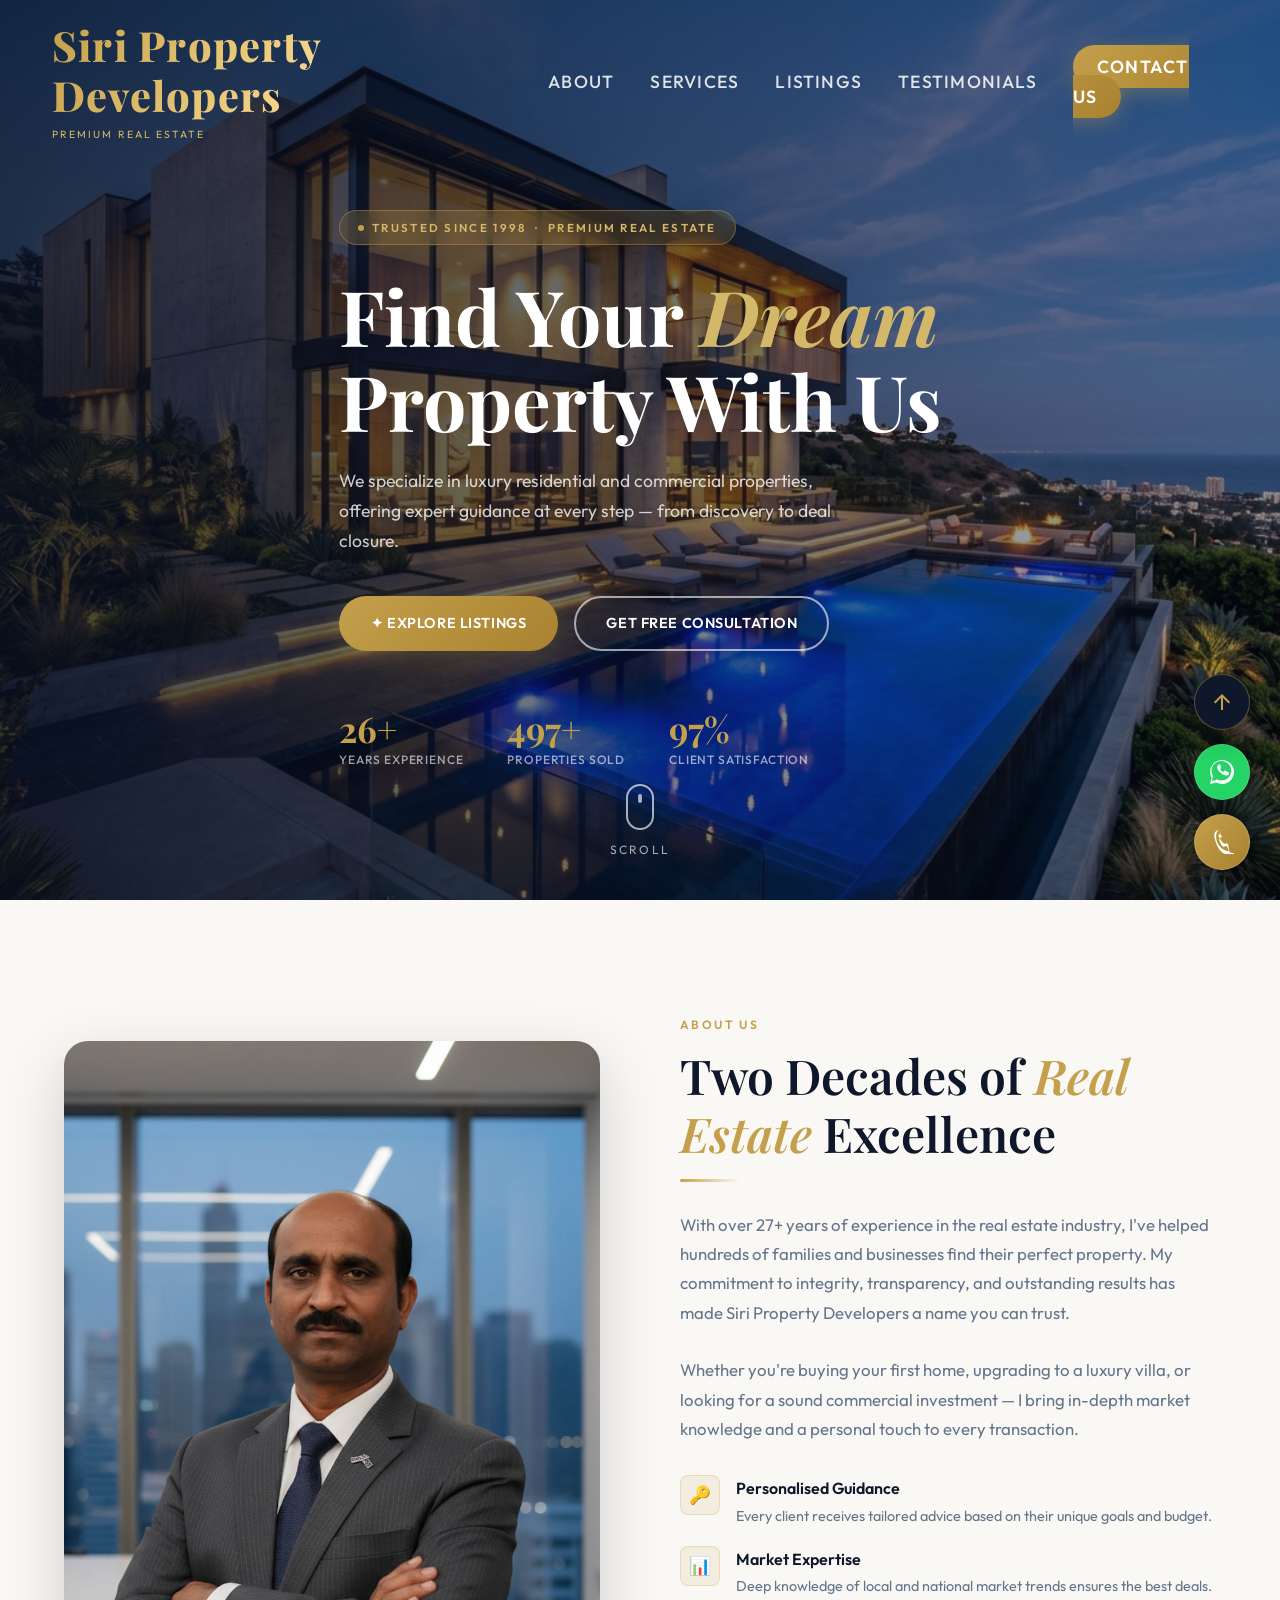
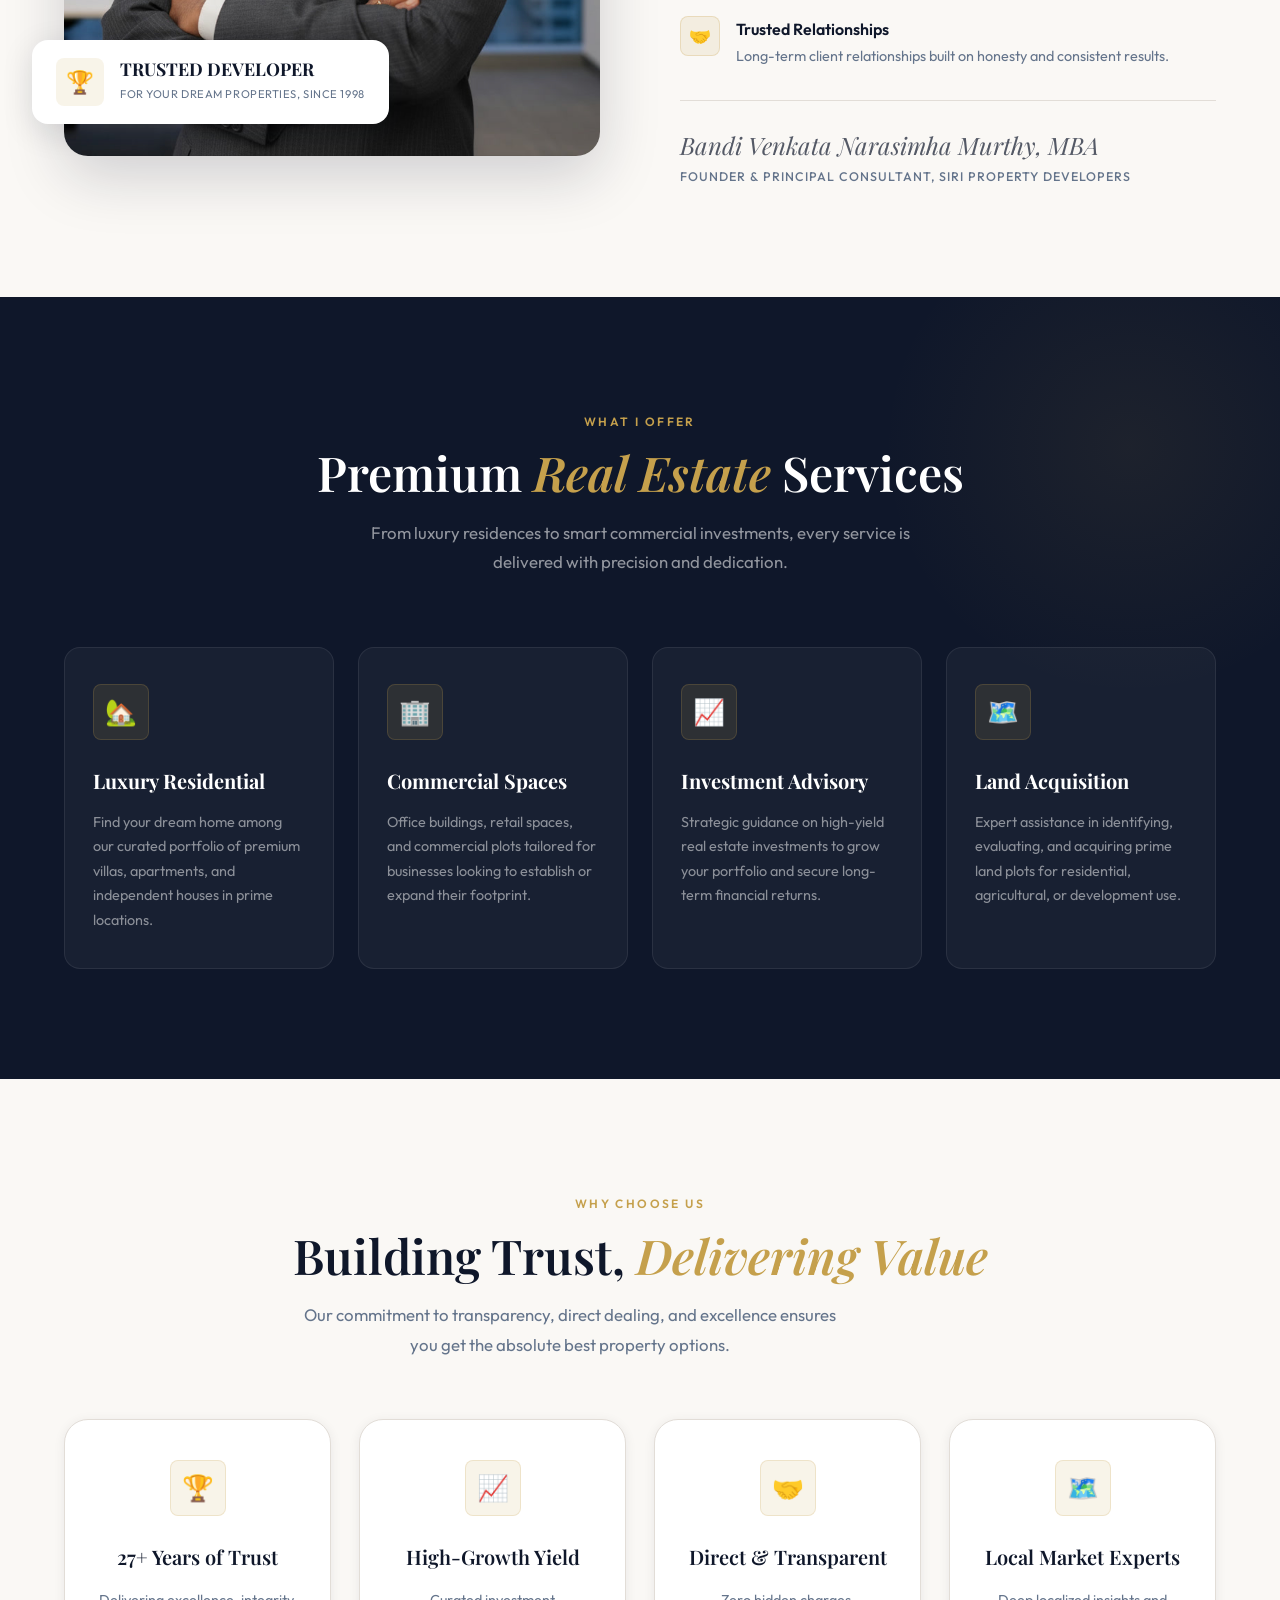
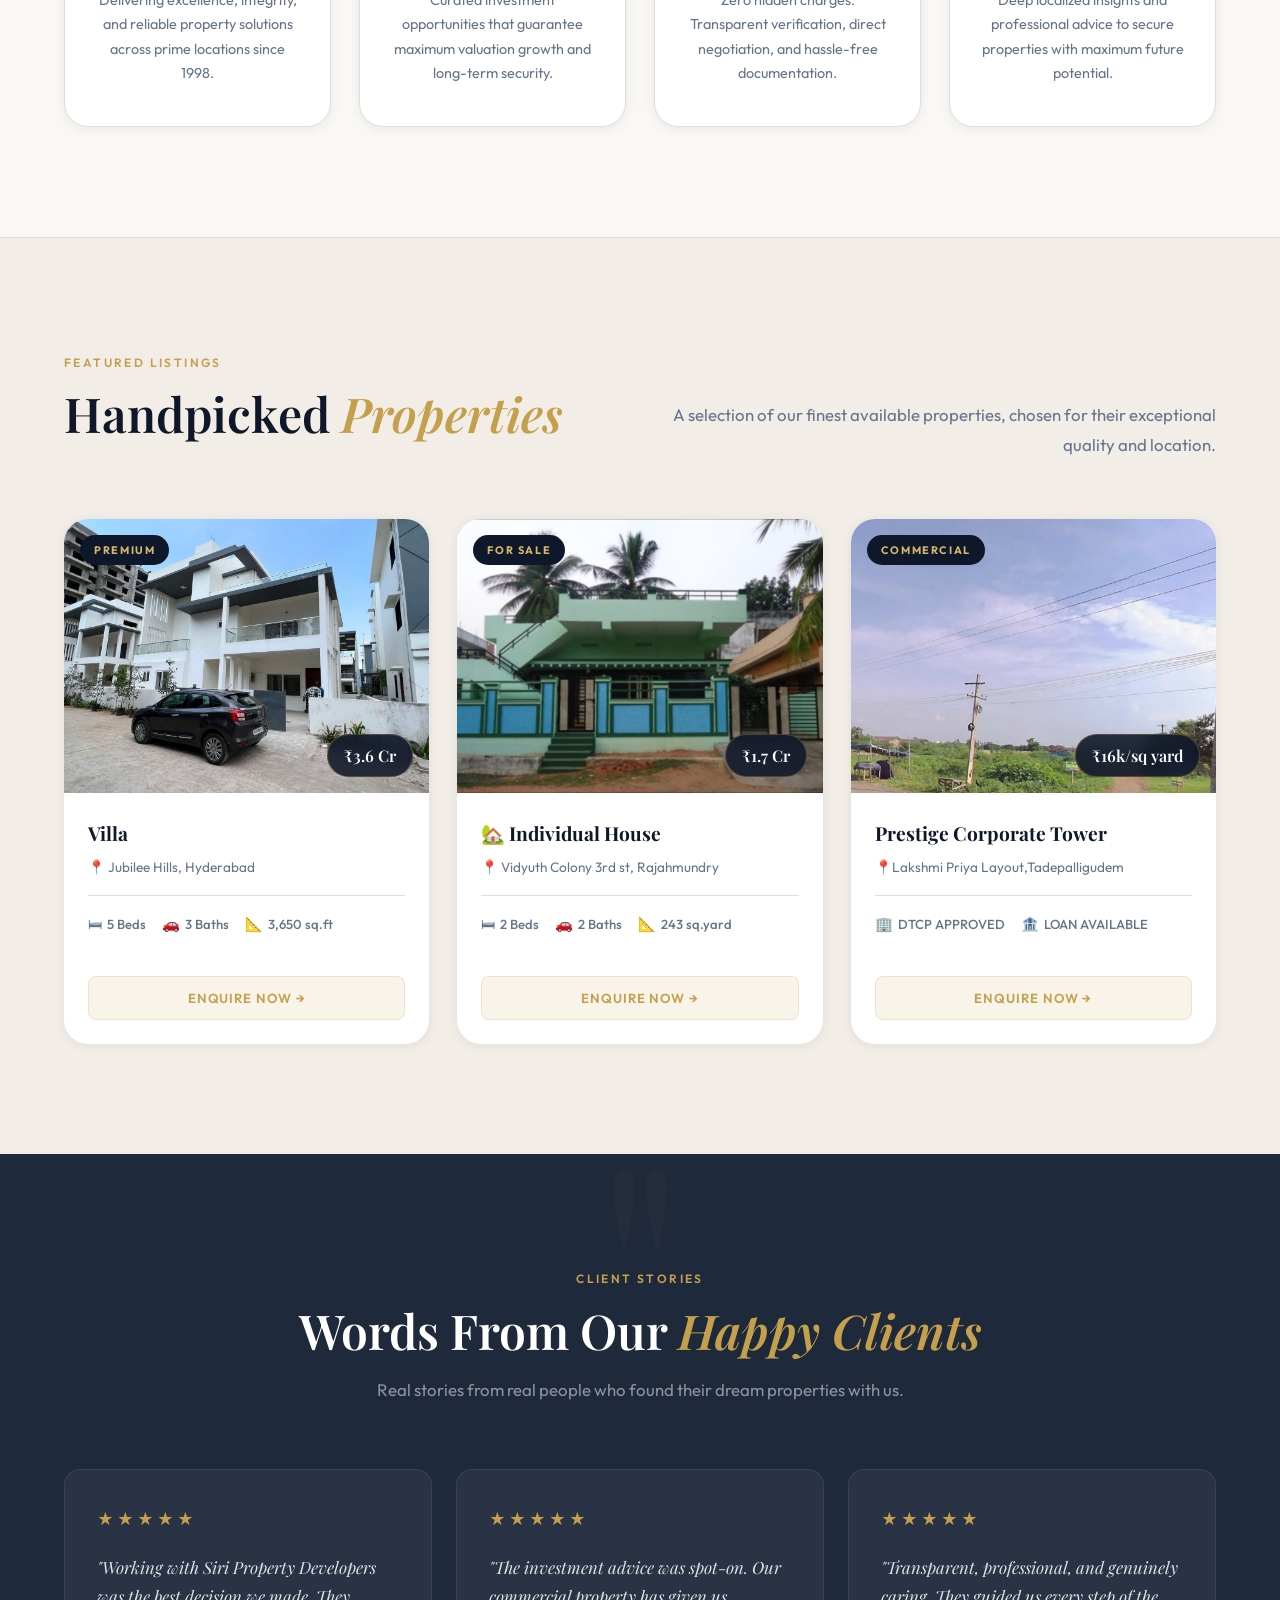
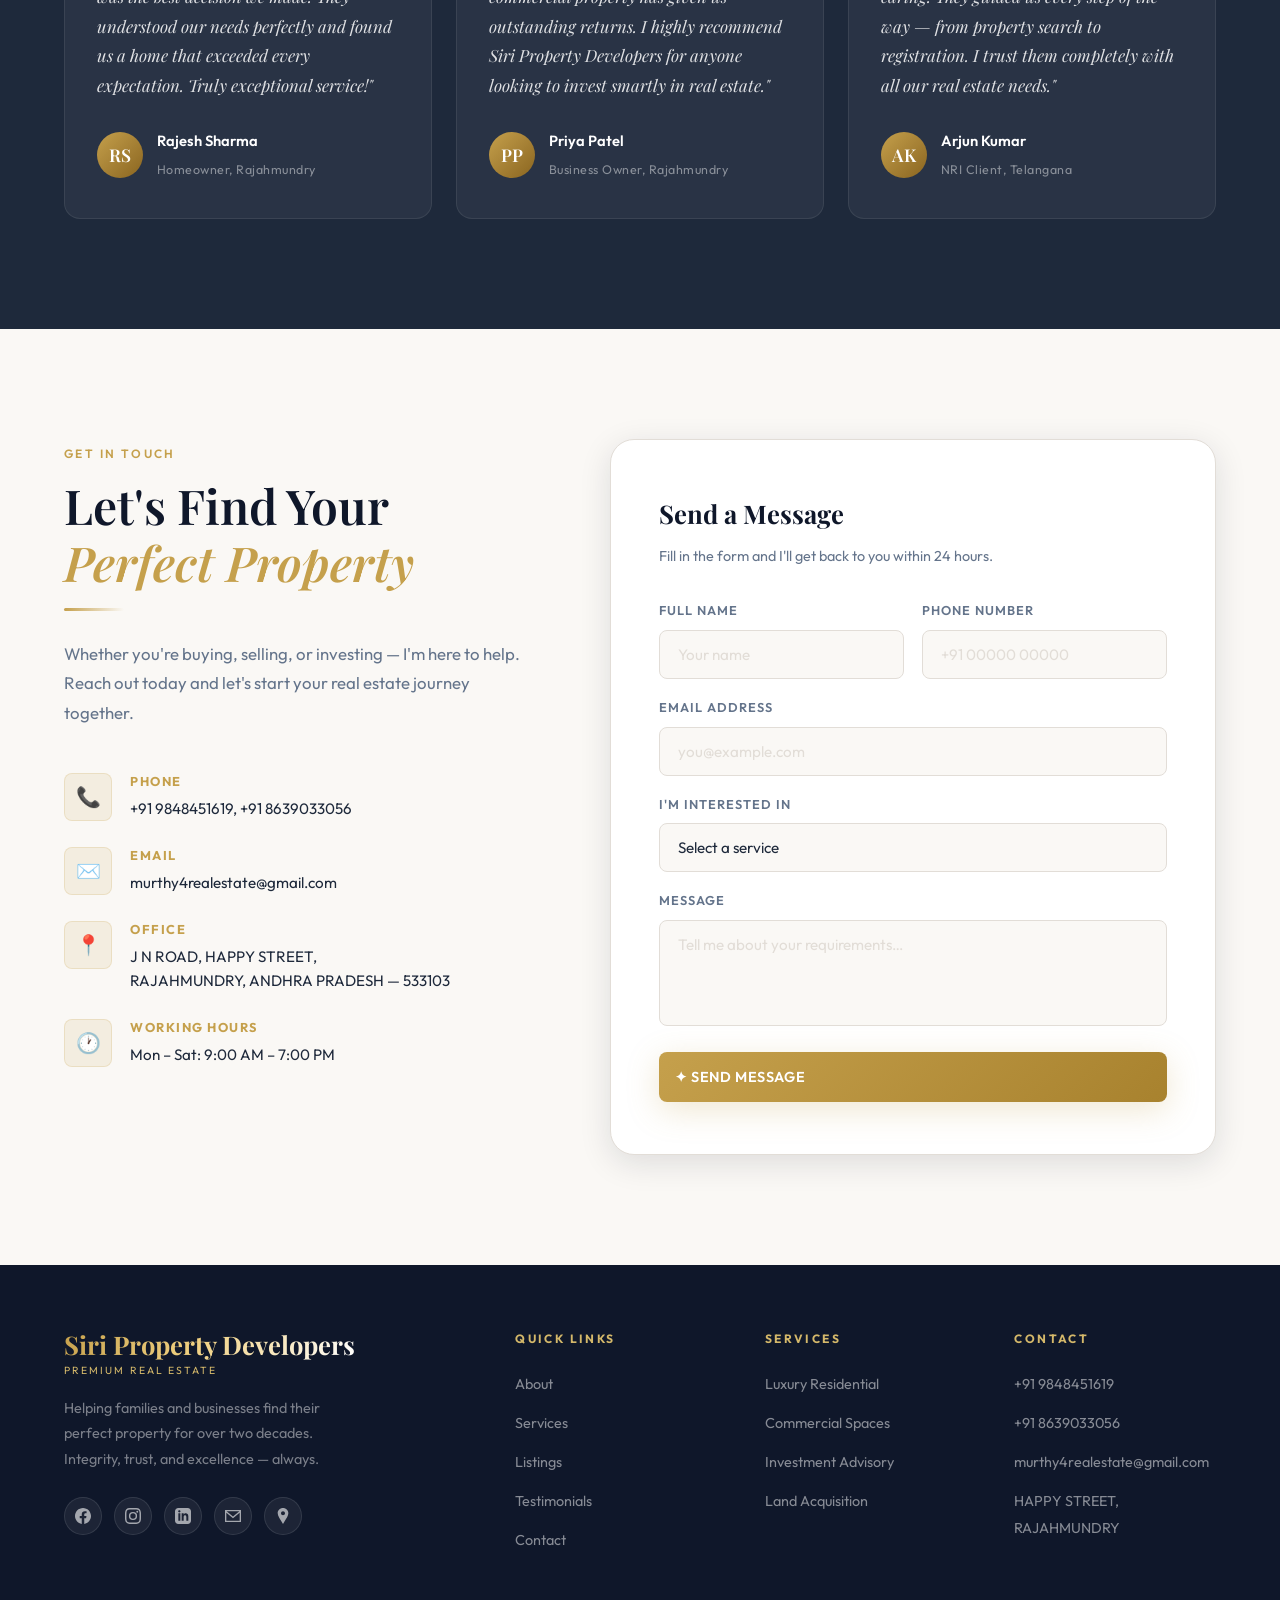
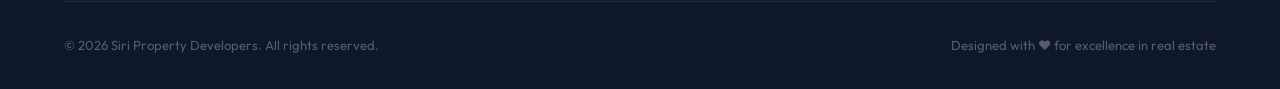
==== commit 1b40fbd3: "Enhance SEO with updated meta tags and schema Updated meta tags for improved SEO and added Google Lo" ====
--- a/index.html
+++ b/index.html
@@ -5,10 +5,10 @@
   <meta charset="UTF-8" />
   <meta name="viewport" content="width=device-width, initial-scale=1.0" />
   <title>Siri Property Developers — Premium Real Estate</title>
-  <meta name="description" content="Siri Property Developers — Discover premium residential, commercial, and investment real estate. Trusted by hundreds of families for over 20 years." />
-  <meta name="keywords" content="real estate, luxury homes, villas, commercial property, investment, Siri Property Developers, Rajahmundry" />
+  <meta name="description" content="Siri Property Developers — Discover premium villas, open plots (DTCP), individual houses & commercial properties in Rajahmundry. Trusted for over 27+ years." />
+  <meta name="keywords" content="Siri Property Developers, real estate Rajahmundry, plots for sale Rajahmundry, villas in Rajahmundry, property developers Rajahmundry, Bandi Venkata Narasimha Murthy" />
   <meta property="og:title" content="Siri Property Developers — Premium Real Estate" />
-  <meta property="og:description" content="Trusted real estate expertise for luxury residential and commercial properties in Rajahmundry, Andhra Pradesh." />
+  <meta property="og:description" content="Trusted real estate agency for luxury residential and commercial properties in Rajahmundry, Andhra Pradesh." />
   <meta property="og:image" content="https://siripropertydevelopers.vercel.app/images/hero-bg.png" />
   <meta property="og:url" content="https://siripropertydevelopers.vercel.app" />
   <meta property="og:type" content="website" />
@@ -18,6 +18,49 @@
   <link rel="canonical" href="https://siripropertydevelopers.vercel.app" />
   <link rel="icon" type="image/png" href="images/hero-bg.png" />
   <link rel="stylesheet" href="styles.css?v=3.0" />
+
+  <!-- Google LocalBusiness Schema for SEO -->
+  <script type="application/ld+json">
+  {
+    "@context": "https://schema.org",
+    "@type": "RealEstateAgent",
+    "name": "Siri Property Developers",
+    "image": "https://siripropertydevelopers.vercel.app/images/hero-bg.png",
+    "@id": "https://siripropertydevelopers.vercel.app",
+    "url": "https://siripropertydevelopers.vercel.app",
+    "telephone": "+919848451619",
+    "priceRange": "₹₹₹",
+    "address": {
+      "@type": "PostalAddress",
+      "streetAddress": "Happy Street, J N Road",
+      "addressLocality": "Rajahmundry",
+      "addressRegion": "Andhra Pradesh",
+      "postalCode": "533103",
+      "addressCountry": "IN"
+    },
+    "geo": {
+      "@type": "GeoCoordinates",
+      "latitude": 17.0005,
+      "longitude": 81.7800
+    },
+    "openingHoursSpecification": {
+      "@type": "OpeningHoursSpecification",
+      "dayOfWeek": [
+        "Monday",
+        "Tuesday",
+        "Wednesday",
+        "Thursday",
+        "Friday",
+        "Saturday"
+      ],
+      "opens": "09:00",
+      "closes": "19:00"
+    },
+    "sameAs": [
+      "https://siripropertydevelopers.vercel.app"
+    ]
+  }
+  </script>
 </head>
 <body>
  
--- a/styles.css
+++ b/styles.css
@@ -248,6 +248,26 @@
   flex-direction: column;
   align-items: flex-start;
   gap: 2px;
+}
+
+.nav-logo-img {
+  height: 64px;
+  width: auto;
+  object-fit: contain;
+  transition: all 0.35s ease;
+  border-radius: 8px;
+}
+
+.nav-logo-img:hover {
+  transform: scale(1.03);
+}
+
+.footer-logo-img {
+  height: 80px;
+  width: auto;
+  object-fit: contain;
+  border-radius: 8px;
+  margin-bottom: 8px;
 }
 
 .nav-logo-name {
@@ -1643,6 +1663,36 @@
   fill: currentColor;
 }
 
+/* Back to Top specific styles */
+.floating-btn.back-to-top {
+  background-color: var(--color-dark);
+  border: 1px solid rgba(197, 160, 76, 0.4);
+  opacity: 0;
+  visibility: hidden;
+  transform: translateY(15px);
+  cursor: pointer;
+}
+
+.floating-btn.back-to-top svg {
+  color: var(--color-gold);
+}
+
+.floating-btn.back-to-top.visible {
+  opacity: 1;
+  visibility: visible;
+  transform: translateY(0);
+}
+
+.floating-btn.back-to-top:hover {
+  background-color: var(--color-gold);
+  transform: scale(1.1) translateY(-3px);
+  box-shadow: 0 12px 28px rgba(197, 160, 76, 0.45);
+}
+
+.floating-btn.back-to-top:hover svg {
+  color: var(--color-dark);
+}
+
 @keyframes pulse-whatsapp {
   0% {
     box-shadow: 0 0 0 0 rgba(37, 211, 102, 0.5);
@@ -1670,3 +1720,189 @@
     height: 20px;
   }
 }
+
+/* ============================================================
+   LIGHTBOX MODAL
+============================================================ */
+.property-img-wrap { cursor: pointer; position: relative; }
+
+.img-zoom-hint {
+  position: absolute;
+  bottom: 12px;
+  left: 50%;
+  transform: translateX(-50%);
+  background: rgba(0,0,0,0.7);
+  color: #fff;
+  font-size: 0.75rem;
+  font-weight: 600;
+  letter-spacing: 0.08em;
+  padding: 6px 16px;
+  border-radius: 50px;
+  opacity: 0;
+  transition: opacity 0.3s ease;
+  white-space: nowrap;
+  pointer-events: none;
+  z-index: 3;
+}
+.property-img-wrap:hover .img-zoom-hint { opacity: 1; }
+
+#lightbox-modal {
+  position: fixed;
+  top: 0; left: 0;
+  width: 100vw;
+  height: 100vh;
+  background: rgba(0,0,0,0.88);
+  z-index: 99999;
+  display: flex;
+  align-items: center;
+  justify-content: center;
+  opacity: 0;
+  pointer-events: none;
+  transition: opacity 0.3s ease;
+  padding: 24px;
+  box-sizing: border-box;
+}
+
+#lightbox-modal.active {
+  opacity: 1;
+  pointer-events: all;
+}
+
+.lightbox-content {
+  background: #0f172a;
+  border: 1px solid rgba(197,160,76,0.35);
+  border-radius: 20px;
+  overflow: hidden;
+  width: 88vw;
+  max-width: 1100px;
+  height: 85vh;
+  display: flex;
+  flex-direction: column;
+  box-shadow: 0 40px 100px rgba(0,0,0,0.8);
+  transform: scale(0.88) translateY(30px);
+  transition: transform 0.35s cubic-bezier(0.25,1,0.5,1);
+  position: relative;
+}
+
+#lightbox-modal.active .lightbox-content {
+  transform: scale(1) translateY(0);
+}
+
+#lightbox-img {
+  width: 100%;
+  flex: 1;
+  object-fit: contain;
+  display: block;
+  min-height: 0;
+  background: #000;
+}
+
+.lightbox-info {
+  flex-shrink: 0;
+  padding: 20px 28px;
+  display: flex;
+  flex-direction: row;
+  align-items: center;
+  justify-content: space-between;
+  gap: 20px;
+  background: #0f172a;
+  border-top: 1px solid rgba(197,160,76,0.2);
+}
+
+.lightbox-info-text {
+  display: flex;
+  flex-direction: column;
+  gap: 4px;
+}
+
+.lightbox-info h3 {
+  font-family: var(--font-heading);
+  font-size: 1.3rem;
+  color: #fff;
+  line-height: 1.2;
+  margin: 0;
+}
+
+.lightbox-info p {
+  font-size: 0.85rem;
+  color: rgba(255,255,255,0.55);
+  margin: 0;
+}
+
+#lightbox-price {
+  font-size: 1.4rem;
+  font-weight: 700;
+  color: #C5A04C;
+  white-space: nowrap;
+}
+
+.lightbox-close {
+  position: absolute;
+  top: 14px;
+  right: 16px;
+  background: rgba(0,0,0,0.55);
+  border: none;
+  color: #fff;
+  font-size: 1.5rem;
+  width: 38px;
+  height: 38px;
+  border-radius: 50%;
+  cursor: pointer;
+  display: flex;
+  align-items: center;
+  justify-content: center;
+  z-index: 10;
+  transition: background 0.2s;
+}
+.lightbox-close:hover { background: rgba(197,160,76,0.6); }
+
+/* Navigation arrows */
+.lightbox-arrow {
+  position: absolute;
+  top: 50%;
+  transform: translateY(-50%);
+  background: rgba(0,0,0,0.5);
+  border: 2px solid rgba(255,255,255,0.2);
+  color: #fff;
+  font-size: 1.6rem;
+  width: 48px;
+  height: 48px;
+  border-radius: 50%;
+  cursor: pointer;
+  display: flex;
+  align-items: center;
+  justify-content: center;
+  z-index: 10;
+  transition: all 0.2s ease;
+}
+.lightbox-arrow:hover {
+  background: rgba(197,160,76,0.7);
+  border-color: rgba(197,160,76,0.8);
+  transform: translateY(-50%) scale(1.1);
+}
+.lightbox-prev { left: 16px; }
+.lightbox-next { right: 16px; }
+
+@media (max-width: 640px) {
+  .lightbox-content {
+    width: 96vw;
+    height: auto;
+    max-height: 86vh;
+    flex-direction: column;
+  }
+  #lightbox-img {
+    width: 100%;
+    height: 240px;
+    flex: none;
+  }
+  .lightbox-info {
+    flex-direction: column;
+    align-items: flex-start;
+    padding: 16px 18px;
+    gap: 12px;
+  }
+  .lightbox-info h3 { font-size: 1.1rem; }
+  #lightbox-price { font-size: 1.2rem; }
+
+}
+
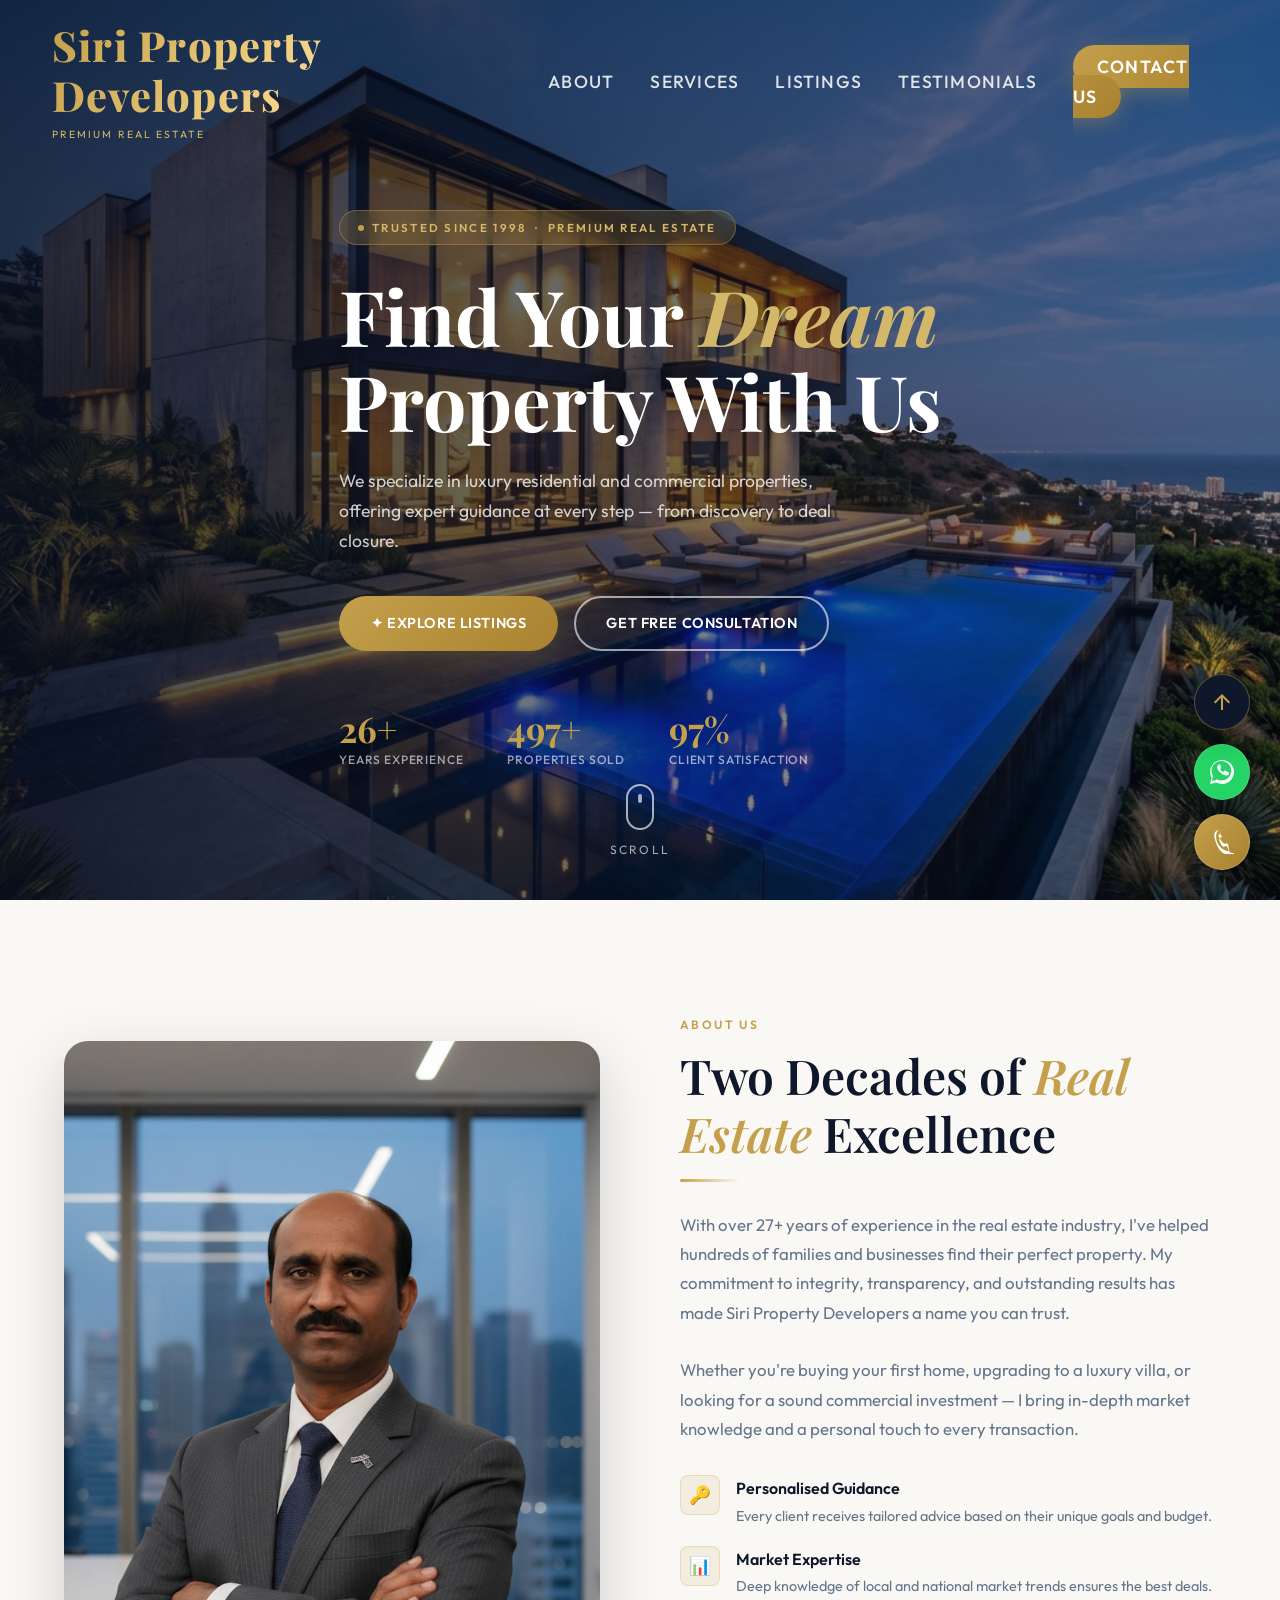
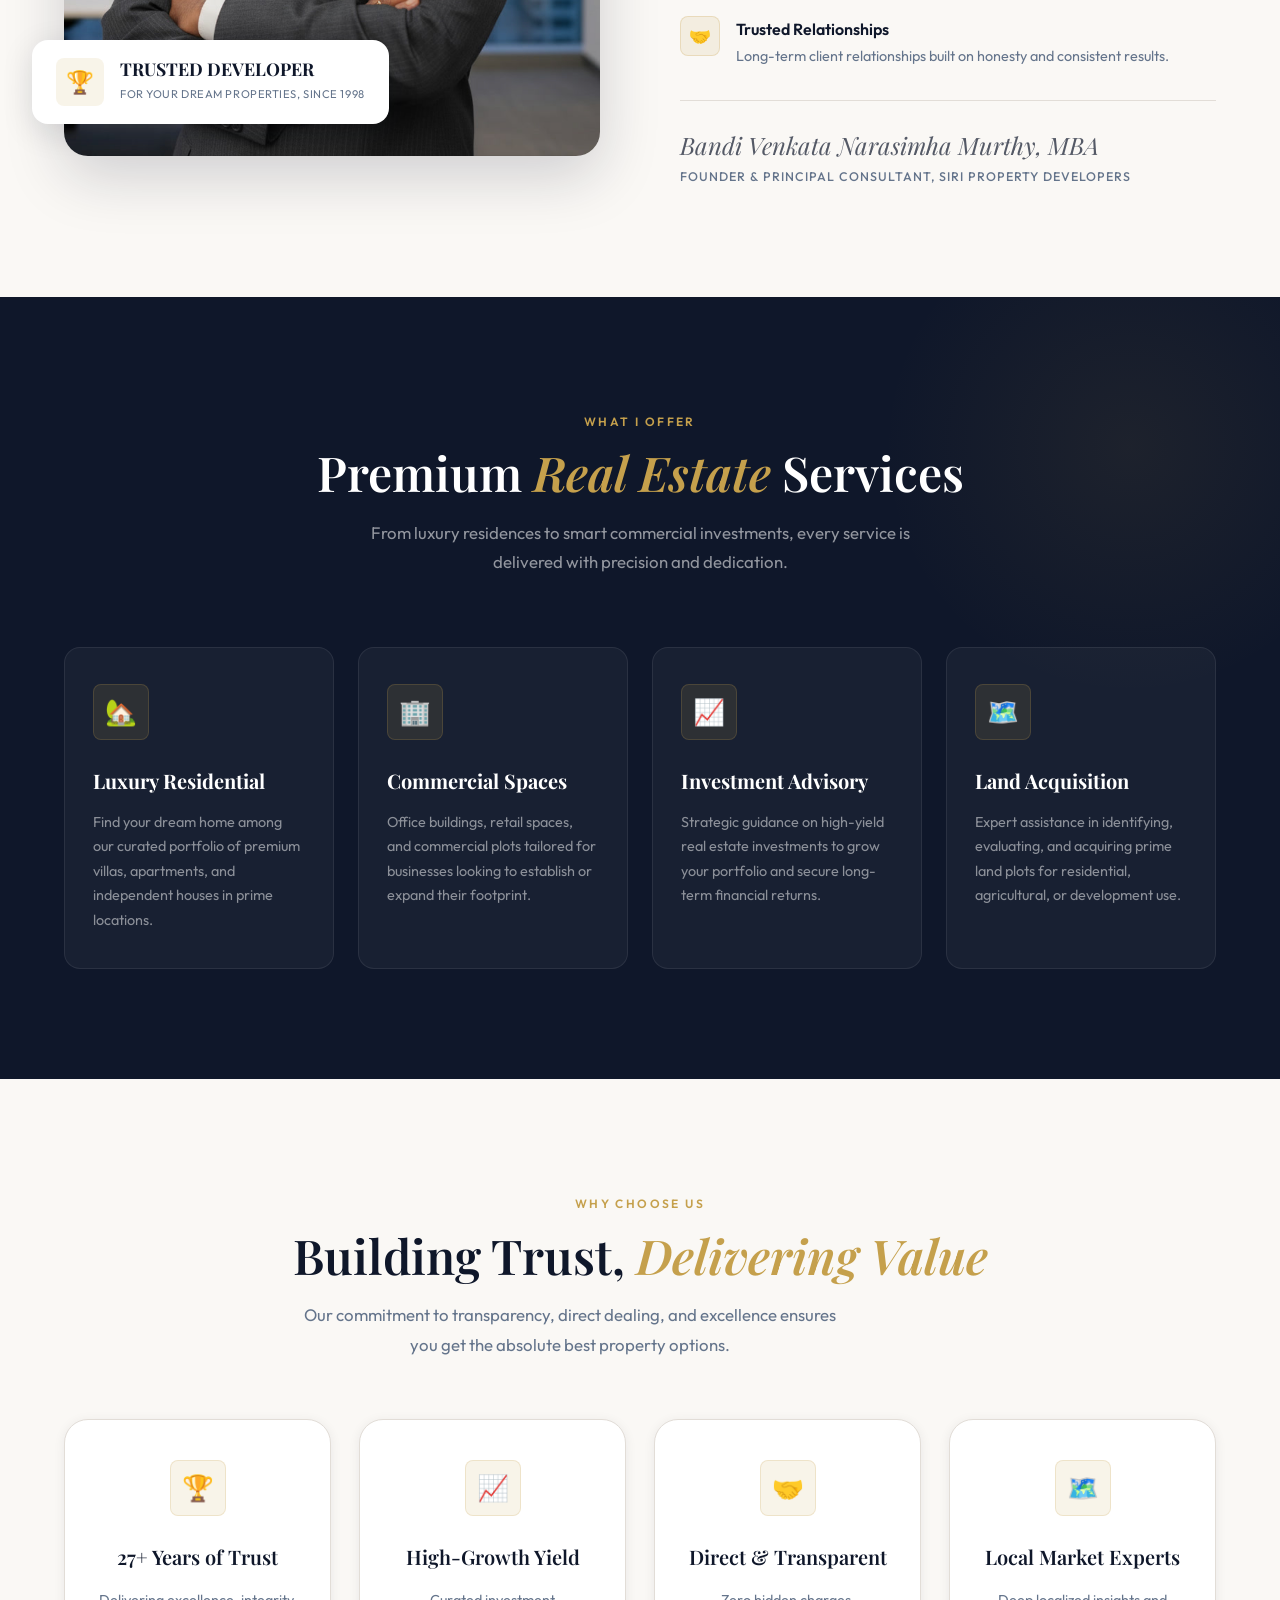
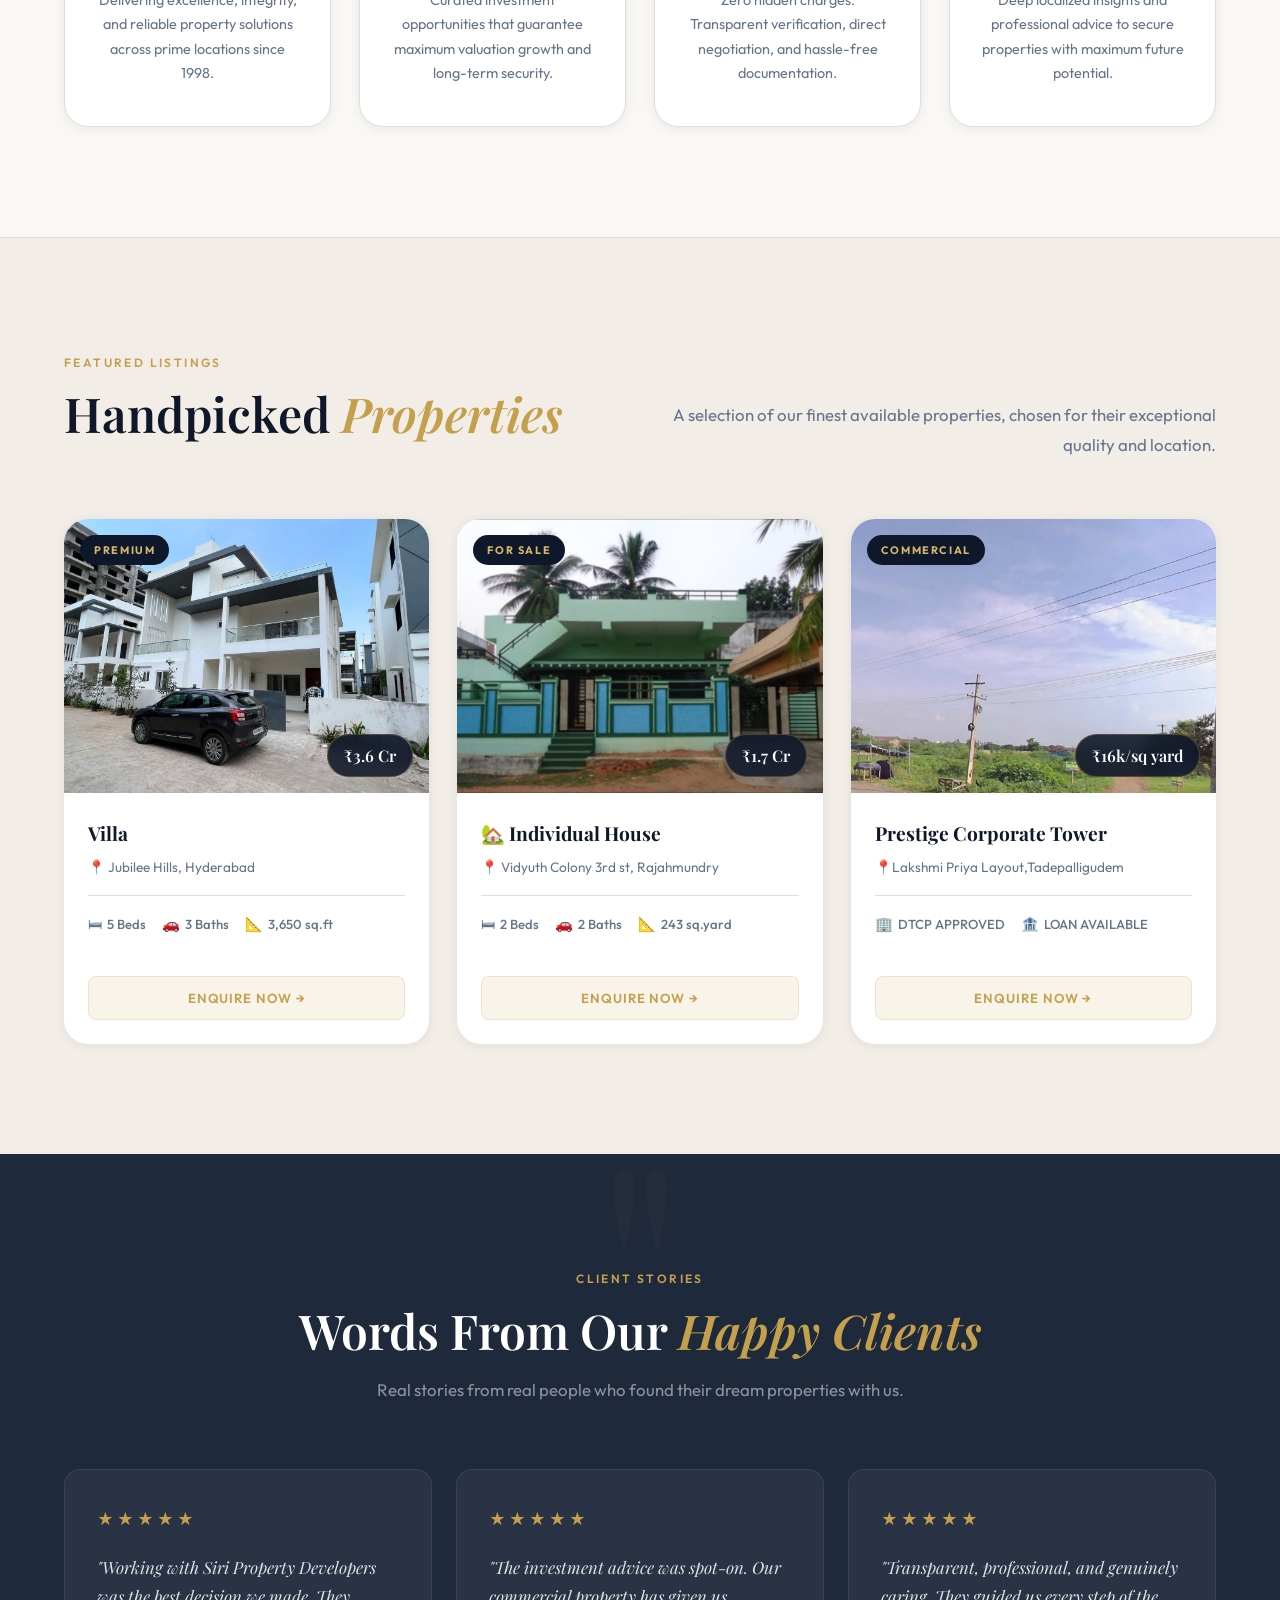
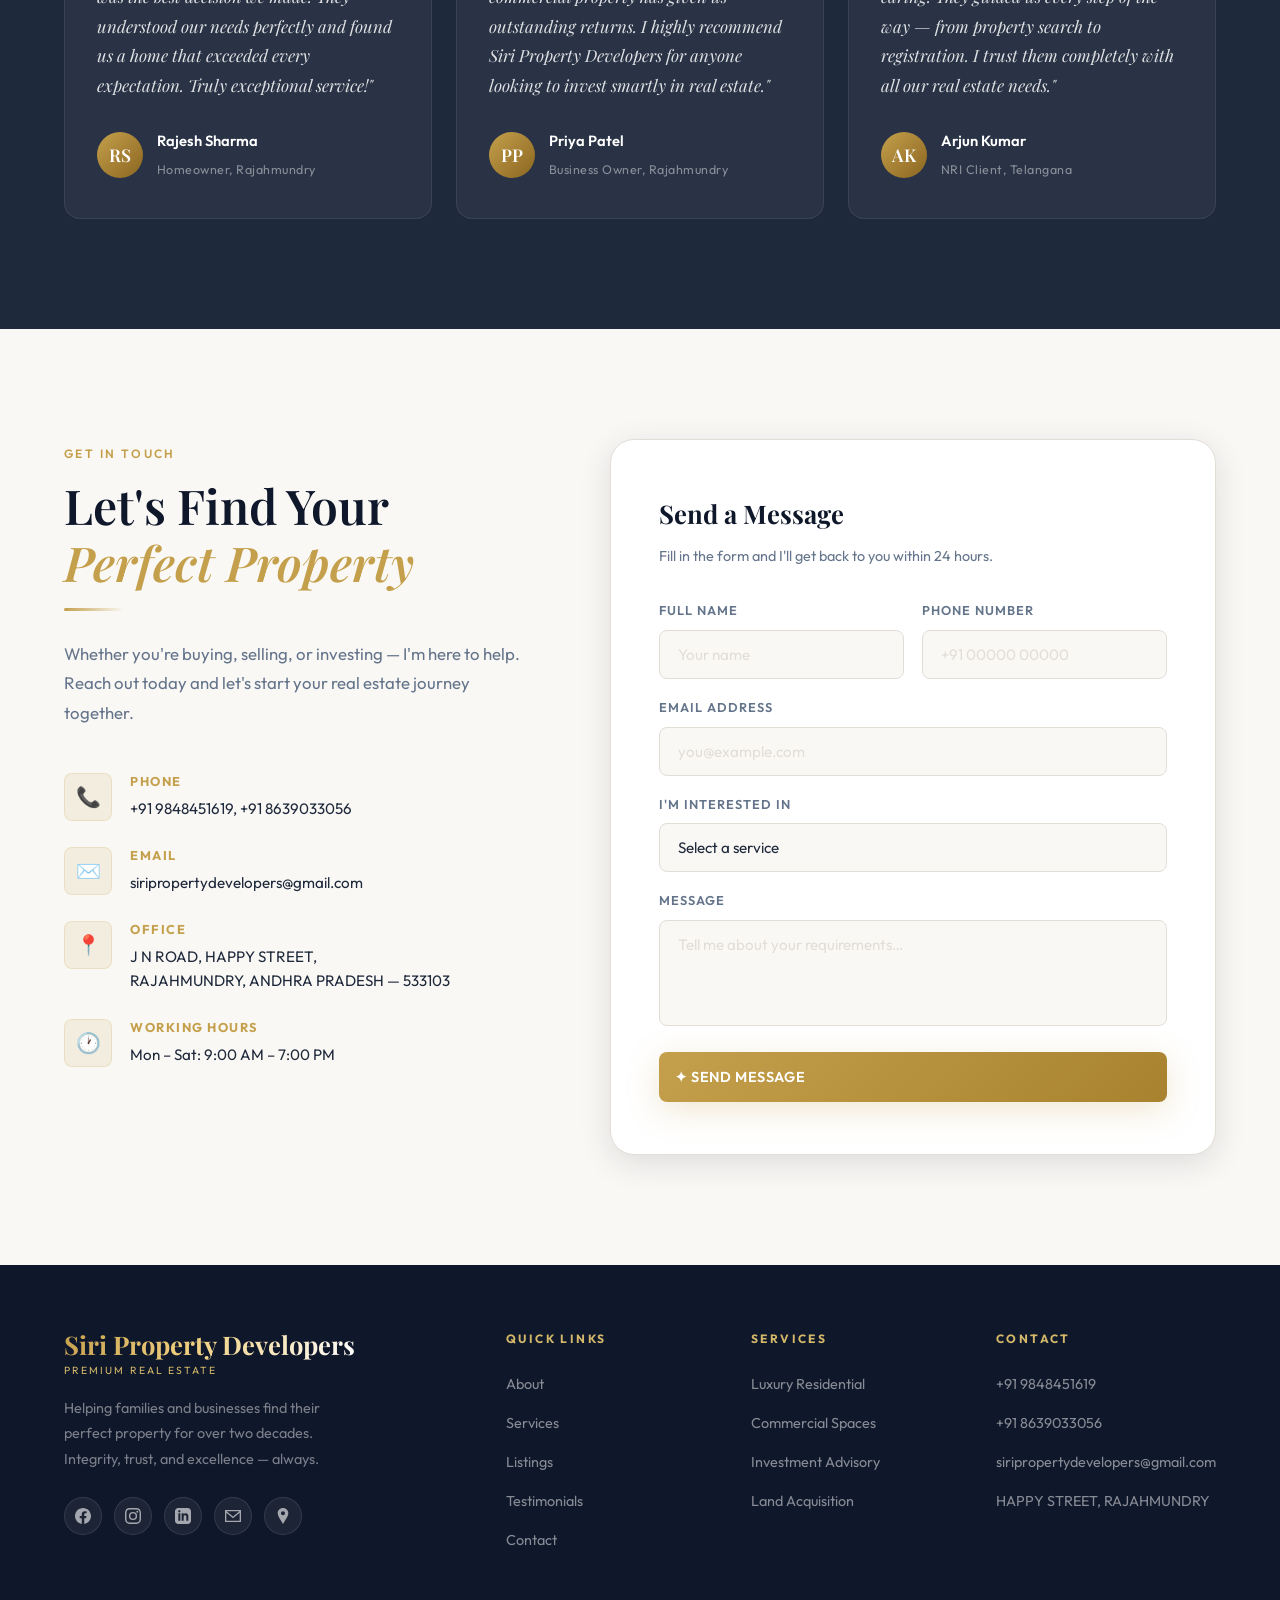
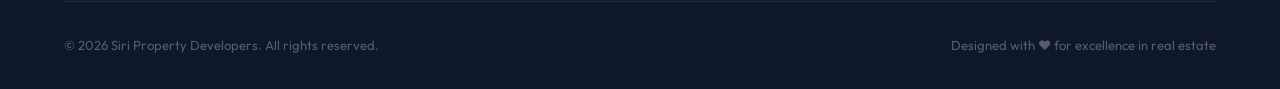
==== commit 51528f6e: "Update contact email to siripropertydevelopers@gmail.com and Web3Forms access key" ====
--- a/index.html
+++ b/index.html
@@ -29,6 +29,7 @@
     "@id": "https://siripropertydevelopers.vercel.app",
     "url": "https://siripropertydevelopers.vercel.app",
     "telephone": "+919848451619",
+    "email": "siripropertydevelopers@gmail.com",
     "priceRange": "₹₹₹",
     "address": {
       "@type": "PostalAddress",
@@ -448,10 +449,10 @@
               </div>
             </div>
             <div class="contact-info-item">
-              <a href="https://mail.google.com/mail/?view=cm&fs=1&to=murthy4realestate@gmail.com&su=Property%20Enquiry%20%E2%80%94%20Siri%20Property%20Developers" target="_blank" rel="noopener noreferrer" class="contact-info-icon" style="text-decoration: none;" title="Send email">✉️</a>
+              <a href="https://mail.google.com/mail/?view=cm&fs=1&to=siripropertydevelopers@gmail.com&su=Property%20Enquiry%20%E2%80%94%20Siri%20Property%20Developers" target="_blank" rel="noopener noreferrer" class="contact-info-icon" style="text-decoration: none;" title="Send email">✉️</a>
               <div class="contact-info-text">
                 <strong>Email</strong>
-                <p><a href="https://mail.google.com/mail/?view=cm&fs=1&to=murthy4realestate@gmail.com&su=Property%20Enquiry%20%E2%80%94%20Siri%20Property%20Developers" target="_blank" rel="noopener noreferrer" style="color: inherit; text-decoration: none; transition: color 0.2s;" onmouseover="this.style.color='var(--color-gold-light)'" onmouseout="this.style.color='inherit'">murthy4realestate@gmail.com</a></p>
+                <p><a href="https://mail.google.com/mail/?view=cm&fs=1&to=siripropertydevelopers@gmail.com&su=Property%20Enquiry%20%E2%80%94%20Siri%20Property%20Developers" target="_blank" rel="noopener noreferrer" style="color: inherit; text-decoration: none; transition: color 0.2s;" onmouseover="this.style.color='var(--color-gold-light)'" onmouseout="this.style.color='inherit'">siripropertydevelopers@gmail.com</a></p>
               </div>
             </div>
             <div class="contact-info-item">
@@ -561,7 +562,7 @@
             <a href="https://www.linkedin.com/in/narasimha-murthy-bandi-0204744a" target="_blank" rel="noopener noreferrer" class="footer-social" aria-label="LinkedIn" id="footer-linkedin">
               <svg xmlns="http://www.w3.org/2000/svg" viewBox="0 0 24 24"><path d="M19 0h-14c-2.761 0-5 2.239-5 5v14c0 2.761 2.239 5 5 5h14c2.762 0 5-2.239 5-5v-14c0-2.761-2.238-5-5-5zm-11 19h-3v-11h3v11zm-1.5-12.268c-.966 0-1.75-.779-1.75-1.75s.784-1.75 1.75-1.75 1.75.779 1.75 1.75-.784 1.75-1.75 1.75zm13.5 12.268h-3v-5.604c0-3.368-4-3.113-4 0v5.604h-3v-11h3v1.765c1.396-2.586 7-2.777 7 2.476v6.759z"/></svg>
             </a>
-            <a href="https://mail.google.com/mail/?view=cm&fs=1&to=murthy4realestate@gmail.com&su=Property%20Enquiry%20%E2%80%94%20Siri%20Property%20Developers" target="_blank" rel="noopener noreferrer" class="footer-social" aria-label="Email" id="footer-email">
+            <a href="https://mail.google.com/mail/?view=cm&fs=1&to=siripropertydevelopers@gmail.com&su=Property%20Enquiry%20%E2%80%94%20Siri%20Property%20Developers" target="_blank" rel="noopener noreferrer" class="footer-social" aria-label="Email" id="footer-email">
               <svg xmlns="http://www.w3.org/2000/svg" viewBox="0 0 24 24"><path d="M0 3v18h24v-18h-24zm21.518 2l-9.518 7.713-9.518-7.713h19.036zm-19.518 14v-11.817l10 8.104 10-8.104v11.817h-20z"/></svg>
             </a>
             <a href="https://maps.app.goo.gl/JxQoXkb7SLkhgMaT6" target="_blank" rel="noopener noreferrer" class="footer-social" aria-label="Location" id="footer-location">
@@ -596,7 +597,7 @@
           <ul>
             <li><a href="tel:+919848451619">+91 9848451619</a></li>
             <li><a href="tel:+918639033056">+91 8639033056</a></li>
-            <li><a href="https://mail.google.com/mail/?view=cm&fs=1&to=murthy4realestate@gmail.com&su=Property%20Enquiry%20%E2%80%94%20Siri%20Property%20Developers" target="_blank" rel="noopener noreferrer">murthy4realestate@gmail.com</a></li>
+            <li><a href="https://mail.google.com/mail/?view=cm&fs=1&to=siripropertydevelopers@gmail.com&su=Property%20Enquiry%20%E2%80%94%20Siri%20Property%20Developers" target="_blank" rel="noopener noreferrer">siripropertydevelopers@gmail.com</a></li>
             <li><a href="https://maps.app.goo.gl/JxQoXkb7SLkhgMaT6" target="_blank" rel="noopener noreferrer">HAPPY STREET, RAJAHMUNDRY</a></li>
           </ul>
         </div>
@@ -698,7 +699,7 @@
       btn.style.opacity = '0.8';
 
       const formData = {
-        access_key: "c1578834-2103-469c-9f79-bd39f9b18310",
+        access_key: "78bd0089-9df3-459e-81ae-9441f41c352f",
         name: form.name.value,
         email: form.email.value,
         phone: form.phone.value,
@@ -876,4 +877,4 @@
   </script>
  
 </body>
-</html>
+</html>
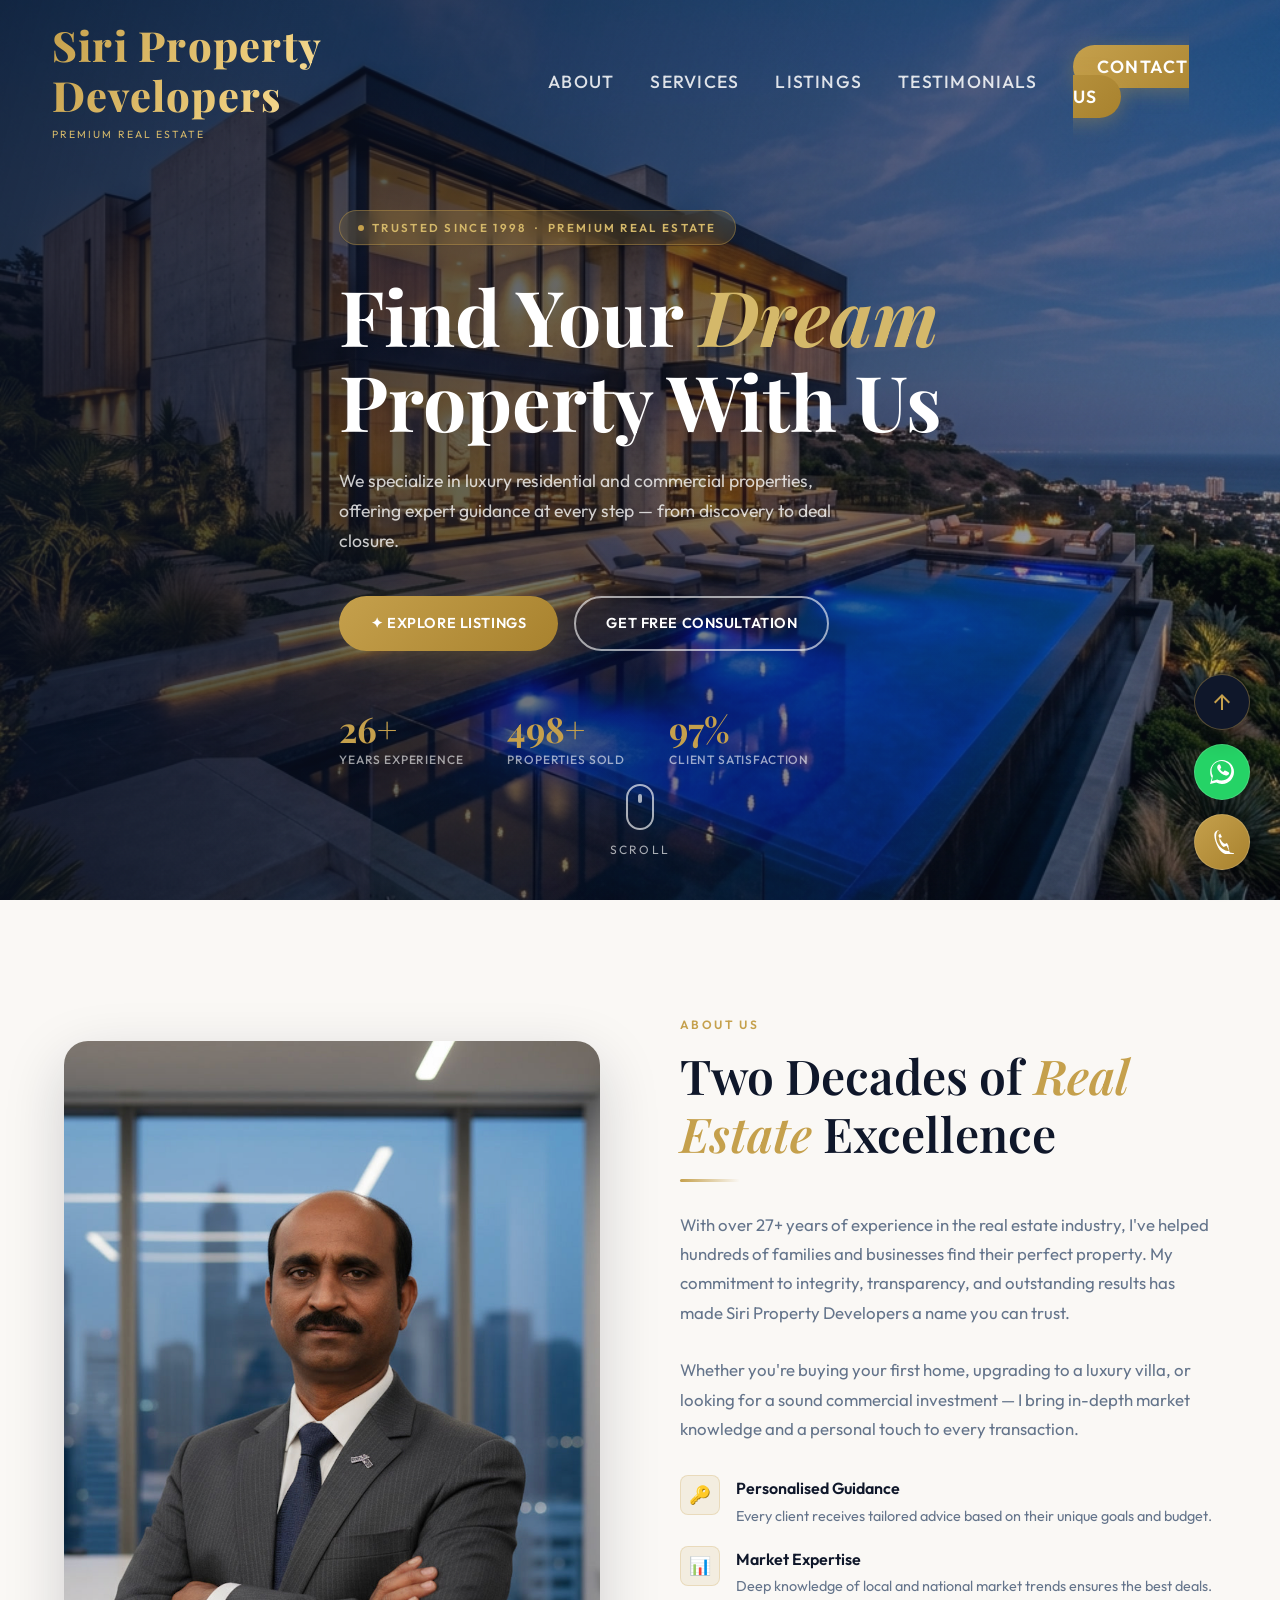
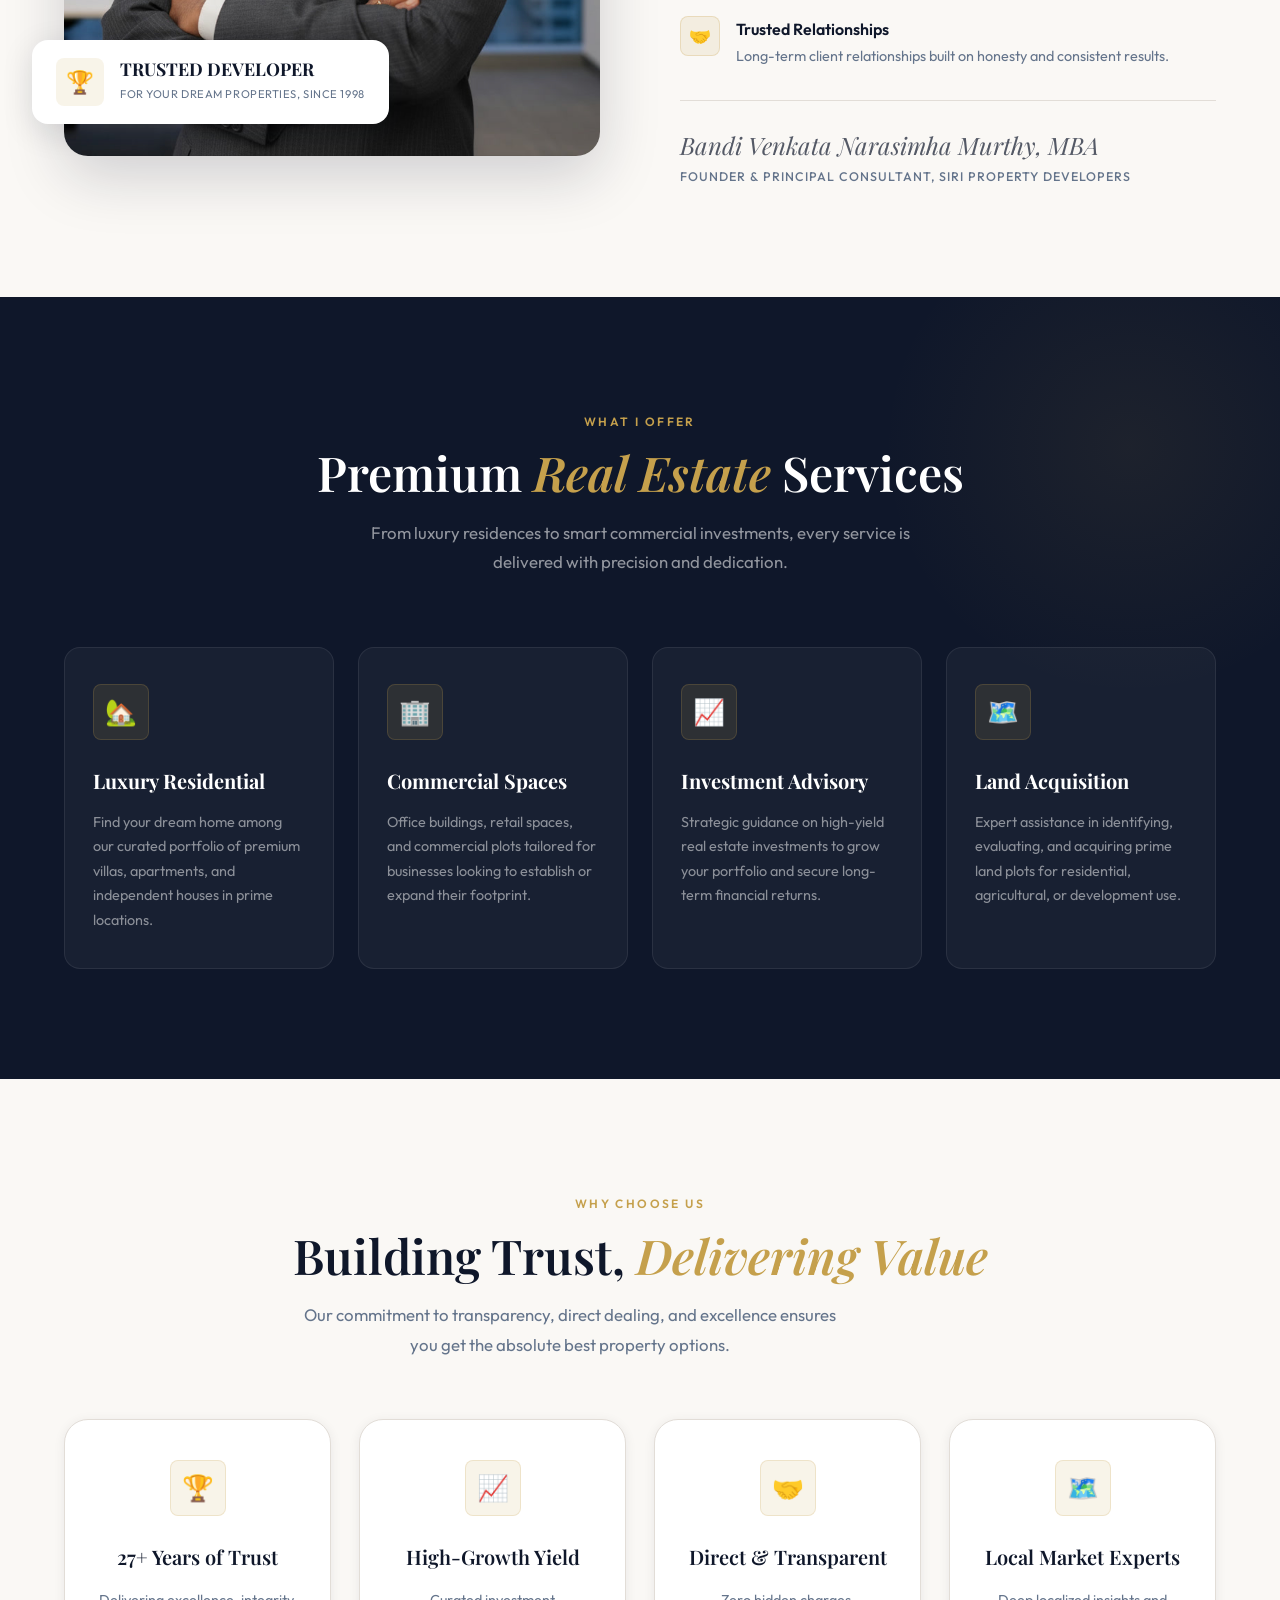
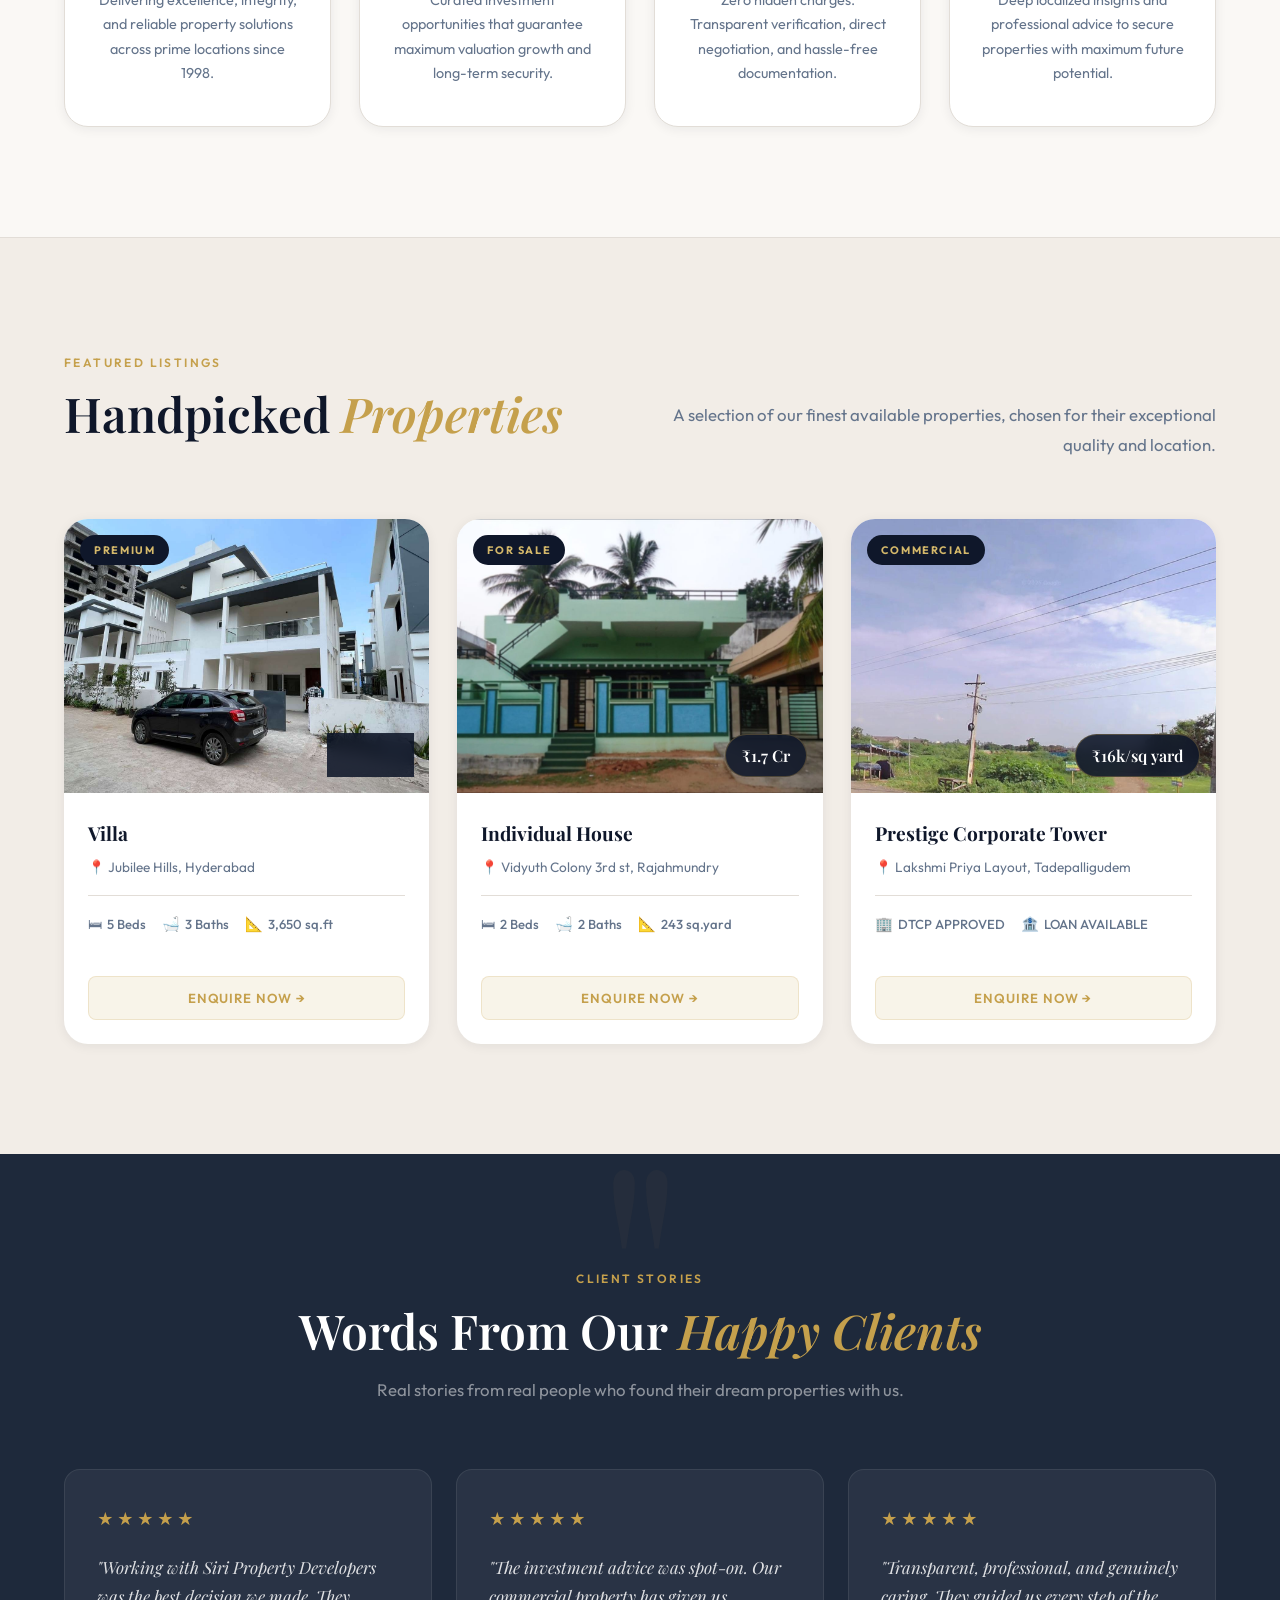
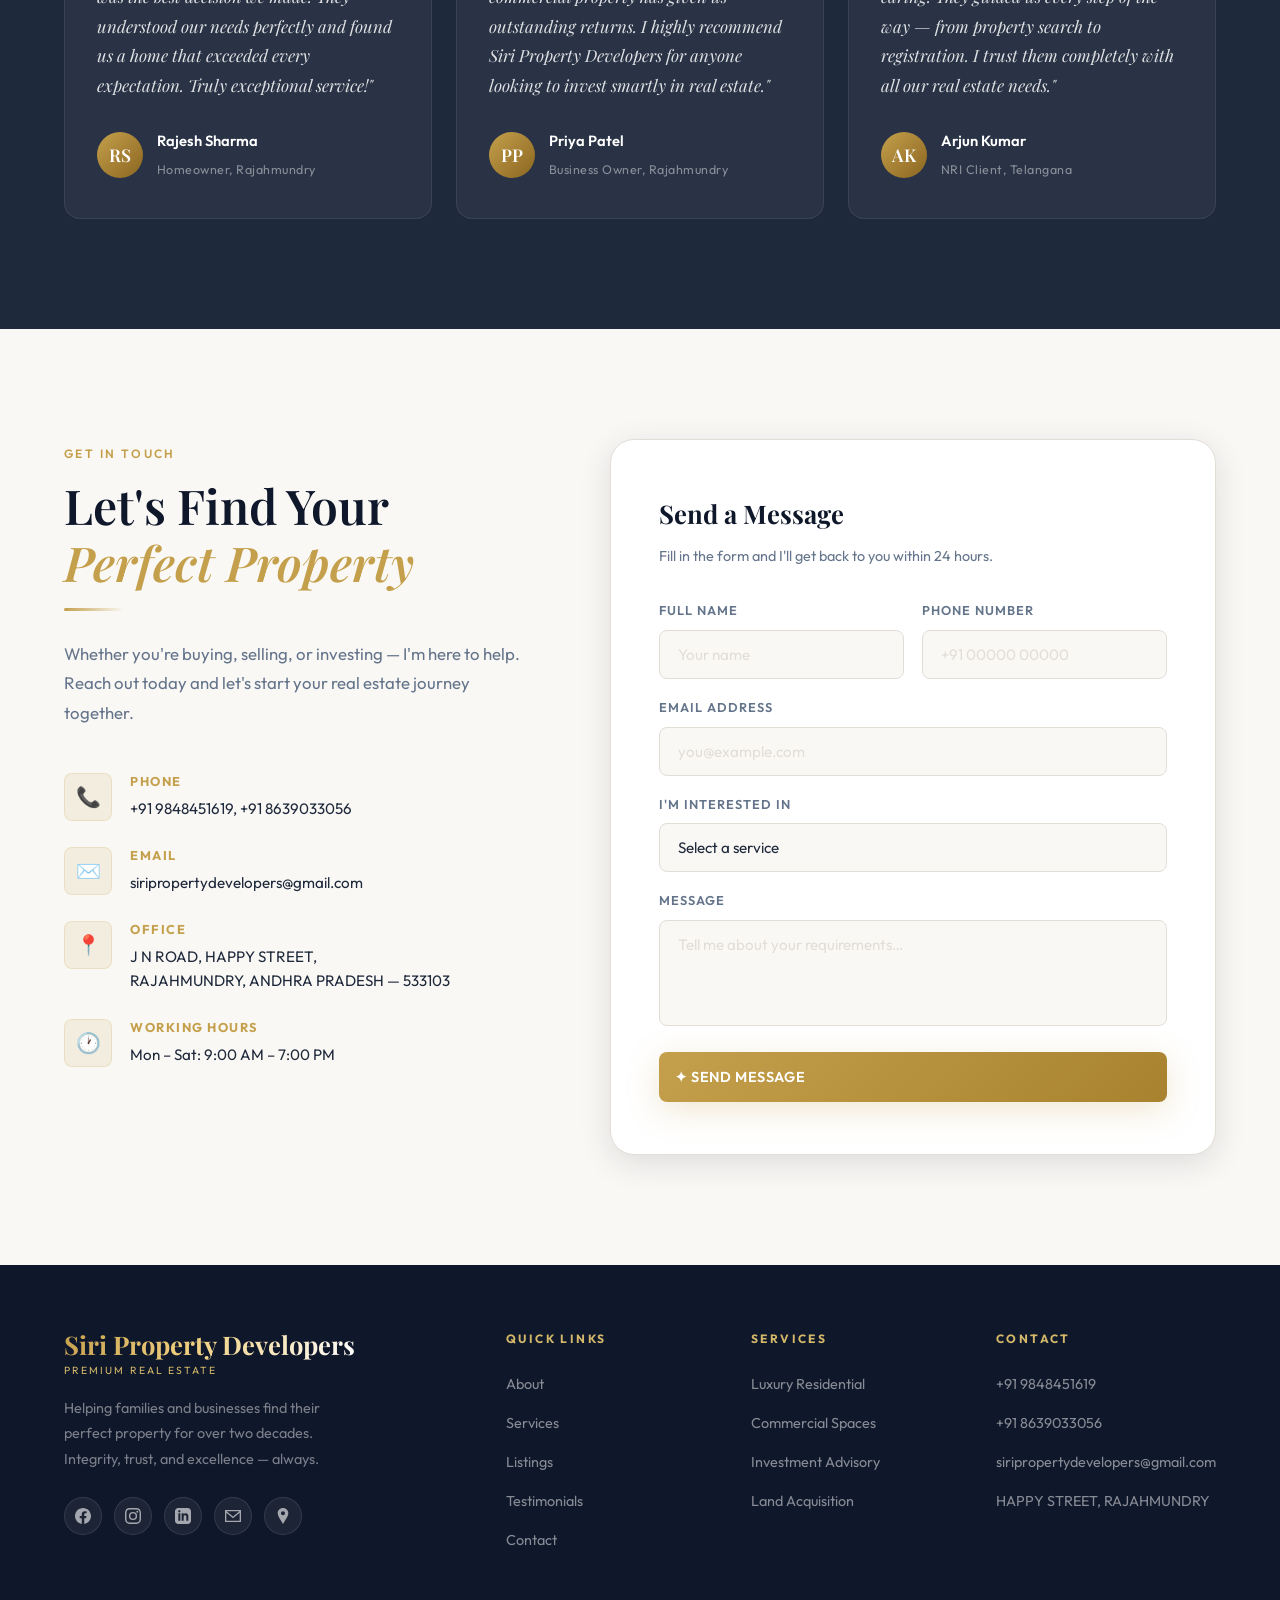
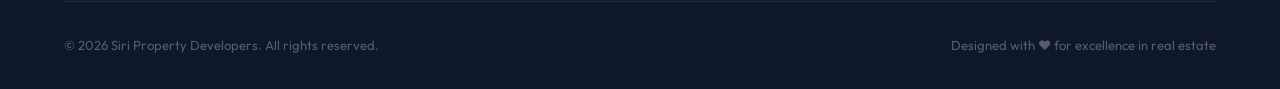
==== commit 8836d1a4: "Fix obvious typos, bathroom icons, favicon, and listing formatting" ====
--- a/index.html
+++ b/index.html
@@ -1,4 +1,3 @@
-
 <!DOCTYPE html>
 <html lang="en">
 <head>
@@ -16,7 +15,7 @@
   <meta name="twitter:title" content="Siri Property Developers — Premium Real Estate" />
   <meta name="twitter:description" content="Premium real estate in Rajahmundry, Andhra Pradesh. 27+ years of trusted expertise." />
   <link rel="canonical" href="https://siripropertydevelopers.vercel.app" />
-  <link rel="icon" type="image/png" href="images/hero-bg.png" />
+  <link rel="icon" type="image/jpeg" href="images/logo.jpg" />
   <link rel="stylesheet" href="styles.css?v=3.0" />
 
   <!-- Google LocalBusiness Schema for SEO -->
@@ -208,7 +207,7 @@
  
           <div class="about-signature">
             <div>
-              <div class="signature-text">Bandi Venkata Narasimha Murthy,  MBA</div>
+              <div class="signature-text">Bandi Venkata Narasimha Murthy, MBA</div>
               <div class="signature-title">Founder & Principal Consultant, Siri Property Developers</div>
             </div>
           </div>
@@ -313,7 +312,7 @@
             <p class="property-location">📍 Jubilee Hills, Hyderabad</p>
             <div class="property-meta">
               <span><i>🛏</i> 5 Beds</span>
-              <span><i>🚗</i> 3 Baths</span>
+              <span><i>🛁</i> 3 Baths</span>
               <span><i>📐</i> 3,650 sq.ft</span>
             </div>
           </div>
@@ -328,11 +327,11 @@
             <div class="img-zoom-hint">🔍 Click to View</div>
           </div>
           <div class="property-details">
-            <h3> 🏡 Individual House </h3>
+            <h3>Individual House</h3>
             <p class="property-location">📍 Vidyuth Colony 3rd st, Rajahmundry</p>
             <div class="property-meta">
               <span><i>🛏</i> 2 Beds</span>
-              <span><i>🚗</i> 2 Baths</span>
+              <span><i>🛁</i> 2 Baths</span>
               <span><i>📐</i> 243 sq.yard</span>
             </div>
           </div>
@@ -348,9 +347,9 @@
           </div>
           <div class="property-details">
             <h3>Prestige Corporate Tower</h3>
-            <p class="property-location">📍Lakshmi Priya Layout,Tadepalligudem </p>
+            <p class="property-location">📍 Lakshmi Priya Layout, Tadepalligudem</p>
             <div class="property-meta">
-              <span><i>🏢</i>  DTCP APPROVED</span>
+              <span><i>🏢</i> DTCP APPROVED</span>
               <span><i>🏦</i> LOAN AVAILABLE</span>
             </div>
           </div>
